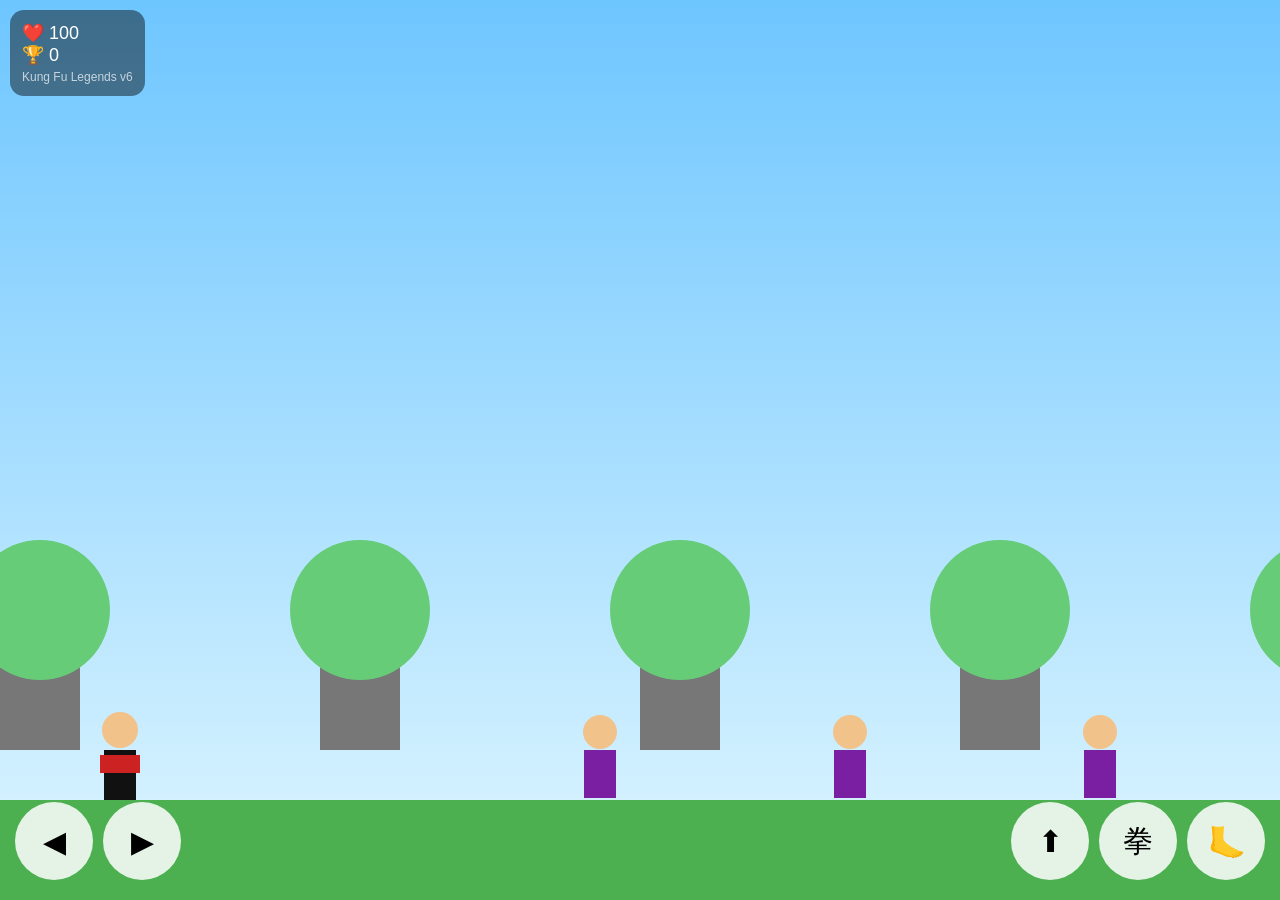
==== index.html @ a5375dc6 "Add files via upload" ====
<!DOCTYPE html>
<html>
<head>
<meta charset="UTF-8">
<meta name="viewport" content="width=device-width, initial-scale=1.0, user-scalable=no">
<title>Kung Fu Legends v6</title>
<link rel="stylesheet" href="style.css">
</head>
<body>

<canvas id="game"></canvas>

<div id="hud">
<div>❤️ <span id="hp">100</span></div>
<div>🏆 <span id="score">0</span></div>
<div class="small">Kung Fu Legends v6</div>
</div>

<div id="leftControls">
<button id="left">◀</button>
<button id="right">▶</button>
</div>

<div id="rightControls">
<button id="jump">⬆</button>
<button id="punch">拳</button>
<button id="kick">🦶</button>
</div>

<script src="game.js"></script>
</body>
</html>
---- style.css ----
html,body{
margin:0;
overflow:hidden;
background:black;
touch-action:none;
font-family:Arial,sans-serif;
}

canvas{
display:block;
width:100vw;
height:100vh;
background:#87ceeb;
}

#hud{
position:fixed;
top:10px;
left:10px;
z-index:10;
color:white;
background:rgba(0,0,0,0.45);
padding:12px;
border-radius:14px;
font-size:18px;
}

.small{
font-size:12px;
opacity:0.7;
margin-top:4px;
}

#leftControls{
position:fixed;
left:15px;
bottom:20px;
display:flex;
gap:10px;
z-index:20;
}

#rightControls{
position:fixed;
right:15px;
bottom:20px;
display:flex;
gap:10px;
z-index:20;
}

button{
width:78px;
height:78px;
border:none;
border-radius:50%;
font-size:30px;
background:rgba(255,255,255,0.85);
}
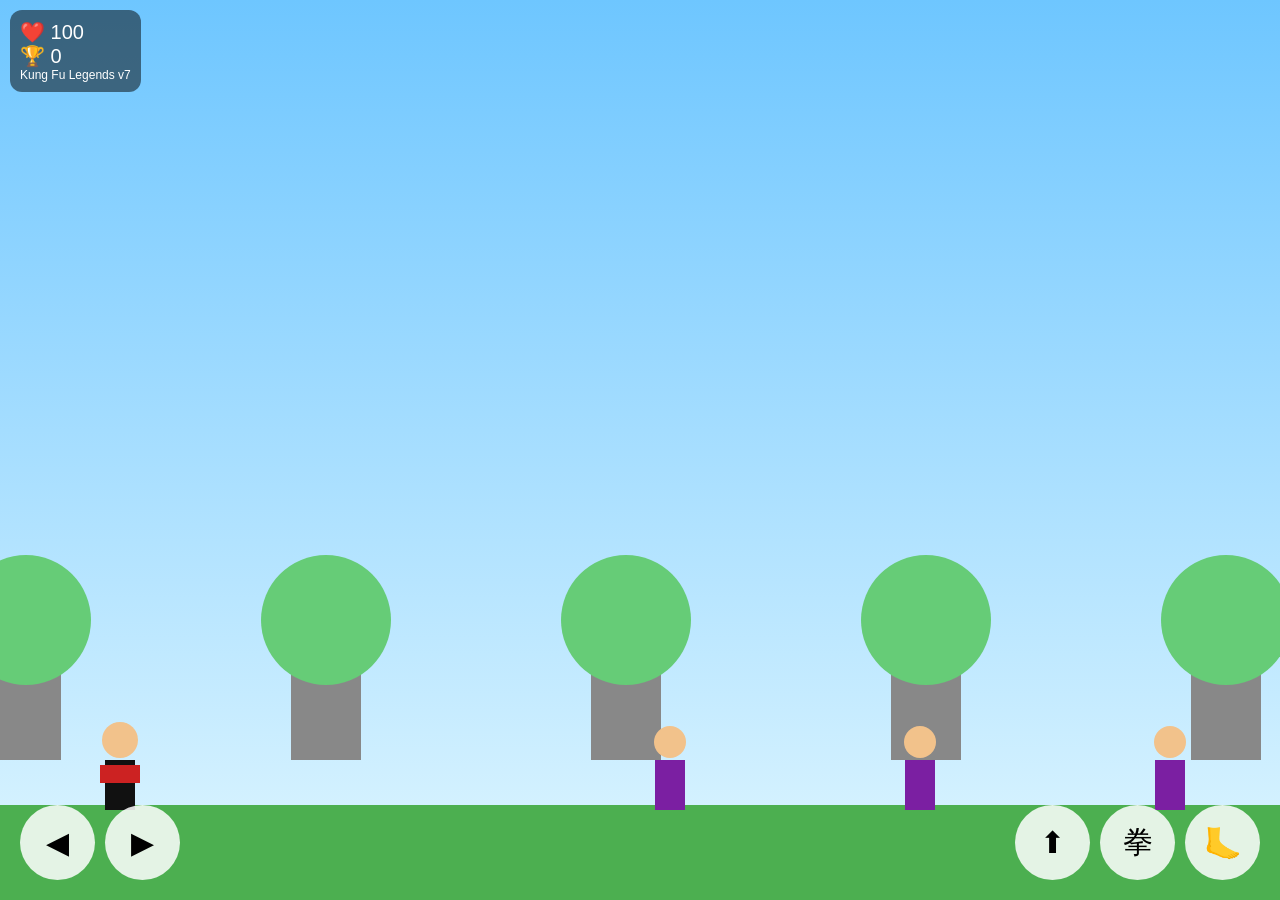
==== commit e578e2b7: "Add files via upload" ====
--- a/index.html
+++ b/index.html
@@ -2,9 +2,58 @@
 <html>
 <head>
 <meta charset="UTF-8">
-<meta name="viewport" content="width=device-width, initial-scale=1.0, user-scalable=no">
-<title>Kung Fu Legends v6</title>
-<link rel="stylesheet" href="style.css">
+<meta name="viewport" content="width=device-width,initial-scale=1,user-scalable=no">
+<title>Kung Fu Legends v7</title>
+<style>
+html,body{
+margin:0;
+overflow:hidden;
+background:black;
+touch-action:none;
+font-family:Arial,sans-serif;
+}
+canvas{
+display:block;
+width:100vw;
+height:100vh;
+background:#87CEEB;
+}
+#hud{
+position:fixed;
+top:10px;
+left:10px;
+z-index:10;
+background:rgba(0,0,0,0.5);
+padding:10px;
+border-radius:12px;
+color:white;
+font-size:20px;
+}
+#controlsLeft{
+position:fixed;
+bottom:20px;
+left:20px;
+display:flex;
+gap:10px;
+z-index:20;
+}
+#controlsRight{
+position:fixed;
+bottom:20px;
+right:20px;
+display:flex;
+gap:10px;
+z-index:20;
+}
+button{
+width:75px;
+height:75px;
+border:none;
+border-radius:50%;
+font-size:30px;
+background:rgba(255,255,255,0.85);
+}
+</style>
 </head>
 <body>
 
@@ -13,20 +62,299 @@
 <div id="hud">
 <div>❤️ <span id="hp">100</span></div>
 <div>🏆 <span id="score">0</span></div>
-<div class="small">Kung Fu Legends v6</div>
+<div style="font-size:12px;">Kung Fu Legends v7</div>
 </div>
 
-<div id="leftControls">
+<div id="controlsLeft">
 <button id="left">◀</button>
 <button id="right">▶</button>
 </div>
 
-<div id="rightControls">
+<div id="controlsRight">
 <button id="jump">⬆</button>
 <button id="punch">拳</button>
 <button id="kick">🦶</button>
 </div>
 
-<script src="game.js"></script>
+<script>
+const canvas=document.getElementById("game");
+const ctx=canvas.getContext("2d");
+
+function resize(){
+canvas.width=window.innerWidth;
+canvas.height=window.innerHeight;
+}
+resize();
+window.addEventListener("resize",resize);
+
+const player={
+x:150,
+y:0,
+vx:0,
+vy:0,
+dir:1,
+jumping:false,
+attack:"",
+hp:100
+};
+
+const gravity=0.8;
+
+function ground(){
+return canvas.height-140;
+}
+
+player.y=ground();
+
+let score=0;
+let cameraX=0;
+
+const enemies=[];
+
+for(let i=0;i<12;i++){
+enemies.push({
+x:700+i*250,
+y:ground(),
+alive:true
+});
+}
+
+const keys={left:false,right:false};
+
+function hit(range,points){
+for(const e of enemies){
+
+if(!e.alive) continue;
+
+const dx=Math.abs(e.x-player.x);
+const dy=Math.abs(e.y-player.y);
+
+if(dx<range && dy<80){
+e.alive=false;
+score+=points;
+}
+}
+}
+
+function update(){
+
+player.vx=0;
+
+if(keys.left){
+player.vx=-6;
+player.dir=-1;
+}
+
+if(keys.right){
+player.vx=6;
+player.dir=1;
+}
+
+if(player.attack==="jumpkick"){
+player.vx+=player.dir*4;
+}
+
+player.x+=player.vx;
+
+player.vy+=gravity;
+player.y+=player.vy;
+
+if(player.y>ground()){
+player.y=ground();
+player.vy=0;
+player.jumping=false;
+}
+
+cameraX=player.x-120;
+
+for(const e of enemies){
+
+if(!e.alive) continue;
+
+if(Math.abs(e.x-player.x)<40){
+player.hp-=0.03;
+}
+}
+
+document.getElementById("hp").textContent=Math.floor(player.hp);
+document.getElementById("score").textContent=score;
+}
+
+function drawBackground(){
+
+const sky=ctx.createLinearGradient(0,0,0,canvas.height);
+sky.addColorStop(0,"#6ec6ff");
+sky.addColorStop(1,"#dff6ff");
+
+ctx.fillStyle=sky;
+ctx.fillRect(0,0,canvas.width,canvas.height);
+
+for(let i=0;i<20;i++){
+
+const x=(i*300)-(cameraX*0.3%300);
+
+ctx.fillStyle="#888";
+ctx.fillRect(x,ground()-120,70,120);
+
+ctx.beginPath();
+ctx.arc(x+35,ground()-140,65,0,Math.PI*2);
+ctx.fillStyle="#66cc77";
+ctx.fill();
+}
+
+ctx.fillStyle="#4CAF50";
+ctx.fillRect(0,ground()+45,canvas.width,120);
+}
+
+function drawPlayer(){
+
+ctx.save();
+
+ctx.translate(player.x-cameraX,player.y);
+ctx.scale(player.dir,1);
+
+ctx.fillStyle="#111";
+ctx.fillRect(-15,0,30,50);
+
+ctx.fillStyle="#cc2222";
+ctx.fillRect(-20,5,40,18);
+
+ctx.beginPath();
+ctx.arc(0,-20,18,0,Math.PI*2);
+ctx.fillStyle="#f2c28b";
+ctx.fill();
+
+ctx.strokeStyle="#FFD700";
+ctx.lineWidth=7;
+
+if(player.attack==="punch"){
+ctx.beginPath();
+ctx.moveTo(15,10);
+ctx.lineTo(55,0);
+ctx.stroke();
+}
+
+if(player.attack==="kick"){
+ctx.beginPath();
+ctx.moveTo(0,35);
+ctx.lineTo(60,20);
+ctx.stroke();
+}
+
+if(player.attack==="jumpkick"){
+ctx.beginPath();
+ctx.moveTo(-5,15);
+ctx.lineTo(75,-10);
+ctx.stroke();
+}
+
+ctx.restore();
+}
+
+function drawEnemies(){
+
+for(const e of enemies){
+
+if(!e.alive) continue;
+
+ctx.save();
+
+ctx.translate(e.x-cameraX,e.y);
+
+ctx.fillStyle="#7B1FA2";
+ctx.fillRect(-15,0,30,50);
+
+ctx.beginPath();
+ctx.arc(0,-18,16,0,Math.PI*2);
+ctx.fillStyle="#f2c28b";
+ctx.fill();
+
+ctx.restore();
+}
+}
+
+function draw(){
+
+ctx.clearRect(0,0,canvas.width,canvas.height);
+
+drawBackground();
+drawEnemies();
+drawPlayer();
+
+if(player.hp<=0){
+
+ctx.fillStyle="rgba(0,0,0,0.7)";
+ctx.fillRect(0,0,canvas.width,canvas.height);
+
+ctx.fillStyle="white";
+ctx.font="48px Arial";
+ctx.fillText("GAME OVER",canvas.width/2-150,canvas.height/2);
+}
+}
+
+function loop(){
+update();
+draw();
+requestAnimationFrame(loop);
+}
+
+loop();
+
+function bindHold(id,key){
+
+const btn=document.getElementById(id);
+
+btn.addEventListener("touchstart",e=>{
+e.preventDefault();
+keys[key]=true;
+});
+
+btn.addEventListener("touchend",e=>{
+e.preventDefault();
+keys[key]=false;
+});
+}
+
+bindHold("left","left");
+bindHold("right","right");
+
+document.getElementById("jump").addEventListener("touchstart",e=>{
+e.preventDefault();
+
+if(!player.jumping){
+player.vy=-16;
+player.jumping=true;
+}
+});
+
+function doAttack(type){
+
+player.attack=type;
+
+if(type==="punch") hit(70,100);
+if(type==="kick") hit(100,150);
+if(type==="jumpkick") hit(130,250);
+
+setTimeout(()=>{
+player.attack="";
+},220);
+}
+
+document.getElementById("punch").addEventListener("touchstart",e=>{
+e.preventDefault();
+doAttack("punch");
+});
+
+document.getElementById("kick").addEventListener("touchstart",e=>{
+e.preventDefault();
+
+if(player.jumping){
+doAttack("jumpkick");
+}else{
+doAttack("kick");
+}
+});
+</script>
+
 </body>
 </html>
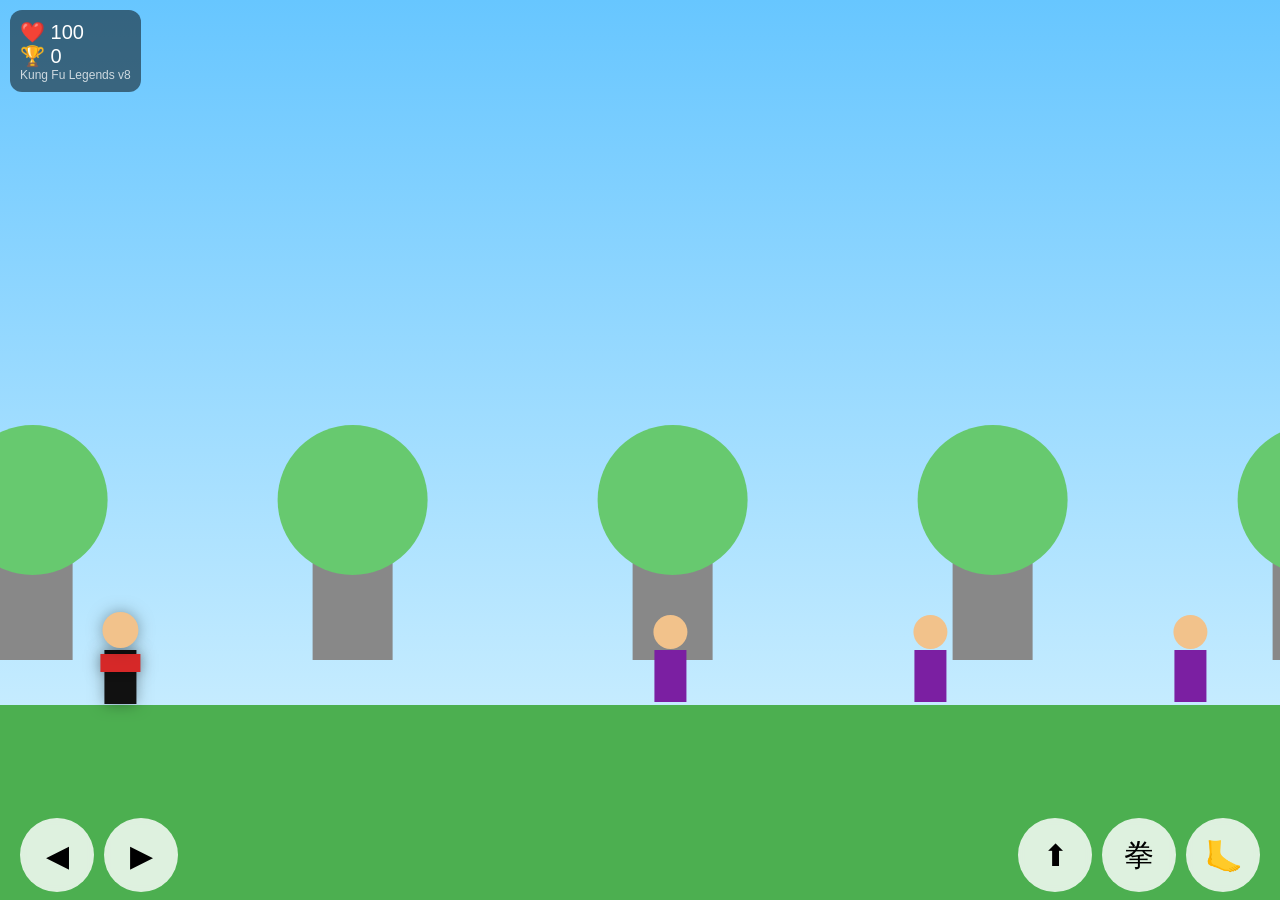
==== commit f6e7c131: "Add files via upload" ====
--- a/index.html
+++ b/index.html
@@ -3,7 +3,7 @@
 <head>
 <meta charset="UTF-8">
 <meta name="viewport" content="width=device-width,initial-scale=1,user-scalable=no">
-<title>Kung Fu Legends v7</title>
+<title>Kung Fu Legends v8</title>
 <style>
 html,body{
 margin:0;
@@ -12,12 +12,14 @@
 touch-action:none;
 font-family:Arial,sans-serif;
 }
+
 canvas{
 display:block;
 width:100vw;
 height:100vh;
 background:#87CEEB;
 }
+
 #hud{
 position:fixed;
 top:10px;
@@ -29,29 +31,38 @@
 color:white;
 font-size:20px;
 }
+
 #controlsLeft{
 position:fixed;
-bottom:20px;
+bottom:8px;
 left:20px;
 display:flex;
 gap:10px;
 z-index:20;
 }
+
 #controlsRight{
 position:fixed;
-bottom:20px;
+bottom:8px;
 right:20px;
 display:flex;
 gap:10px;
 z-index:20;
 }
+
 button{
-width:75px;
-height:75px;
+width:74px;
+height:74px;
 border:none;
 border-radius:50%;
 font-size:30px;
-background:rgba(255,255,255,0.85);
+background:rgba(255,255,255,0.82);
+backdrop-filter:blur(4px);
+}
+
+.small{
+font-size:12px;
+opacity:0.75;
 }
 </style>
 </head>
@@ -62,7 +73,7 @@
 <div id="hud">
 <div>❤️ <span id="hp">100</span></div>
 <div>🏆 <span id="score">0</span></div>
-<div style="font-size:12px;">Kung Fu Legends v7</div>
+<div class="small">Kung Fu Legends v8</div>
 </div>
 
 <div id="controlsLeft">
@@ -87,9 +98,15 @@
 resize();
 window.addEventListener("resize",resize);
 
+function ground(){
+return canvas.height-250;
+}
+
+const gravity=0.8;
+
 const player={
 x:150,
-y:0,
+y:ground(),
 vx:0,
 vy:0,
 dir:1,
@@ -98,22 +115,14 @@
 hp:100
 };
 
-const gravity=0.8;
-
-function ground(){
-return canvas.height-140;
-}
-
-player.y=ground();
-
 let score=0;
 let cameraX=0;
 
 const enemies=[];
 
-for(let i=0;i<12;i++){
+for(let i=0;i<14;i++){
 enemies.push({
-x:700+i*250,
+x:700+i*260,
 y:ground(),
 alive:true
 });
@@ -122,6 +131,7 @@
 const keys={left:false,right:false};
 
 function hit(range,points){
+
 for(const e of enemies){
 
 if(!e.alive) continue;
@@ -129,10 +139,11 @@
 const dx=Math.abs(e.x-player.x);
 const dy=Math.abs(e.y-player.y);
 
-if(dx<range && dy<80){
+if(dx<range && dy<90){
 e.alive=false;
 score+=points;
 }
+
 }
 }
 
@@ -151,7 +162,7 @@
 }
 
 if(player.attack==="jumpkick"){
-player.vx+=player.dir*4;
+player.vx+=player.dir*5;
 }
 
 player.x+=player.vx;
@@ -165,13 +176,13 @@
 player.jumping=false;
 }
 
-cameraX=player.x-120;
+cameraX+=(player.x-cameraX-120)*0.08;
 
 for(const e of enemies){
 
 if(!e.alive) continue;
 
-if(Math.abs(e.x-player.x)<40){
+if(Math.abs(e.x-player.x)<45){
 player.hp-=0.03;
 }
 }
@@ -183,7 +194,7 @@
 function drawBackground(){
 
 const sky=ctx.createLinearGradient(0,0,0,canvas.height);
-sky.addColorStop(0,"#6ec6ff");
+sky.addColorStop(0,"#67c6ff");
 sky.addColorStop(1,"#dff6ff");
 
 ctx.fillStyle=sky;
@@ -191,19 +202,19 @@
 
 for(let i=0;i<20;i++){
 
-const x=(i*300)-(cameraX*0.3%300);
+const x=(i*320)-(cameraX*0.25%320);
 
 ctx.fillStyle="#888";
-ctx.fillRect(x,ground()-120,70,120);
-
-ctx.beginPath();
-ctx.arc(x+35,ground()-140,65,0,Math.PI*2);
-ctx.fillStyle="#66cc77";
+ctx.fillRect(x,ground()-130,80,140);
+
+ctx.beginPath();
+ctx.arc(x+40,ground()-150,75,0,Math.PI*2);
+ctx.fillStyle="#67c96f";
 ctx.fill();
 }
 
 ctx.fillStyle="#4CAF50";
-ctx.fillRect(0,ground()+45,canvas.width,120);
+ctx.fillRect(0,ground()+55,canvas.width,220);
 }
 
 function drawPlayer(){
@@ -213,11 +224,14 @@
 ctx.translate(player.x-cameraX,player.y);
 ctx.scale(player.dir,1);
 
+ctx.shadowBlur=15;
+ctx.shadowColor="rgba(0,0,0,0.35)";
+
 ctx.fillStyle="#111";
-ctx.fillRect(-15,0,30,50);
-
-ctx.fillStyle="#cc2222";
-ctx.fillRect(-20,5,40,18);
+ctx.fillRect(-16,0,32,54);
+
+ctx.fillStyle="#d62828";
+ctx.fillRect(-20,4,40,18);
 
 ctx.beginPath();
 ctx.arc(0,-20,18,0,Math.PI*2);
@@ -230,21 +244,21 @@
 if(player.attack==="punch"){
 ctx.beginPath();
 ctx.moveTo(15,10);
-ctx.lineTo(55,0);
+ctx.lineTo(58,-2);
 ctx.stroke();
 }
 
 if(player.attack==="kick"){
 ctx.beginPath();
-ctx.moveTo(0,35);
-ctx.lineTo(60,20);
+ctx.moveTo(0,38);
+ctx.lineTo(65,18);
 ctx.stroke();
 }
 
 if(player.attack==="jumpkick"){
 ctx.beginPath();
-ctx.moveTo(-5,15);
-ctx.lineTo(75,-10);
+ctx.moveTo(-5,14);
+ctx.lineTo(78,-12);
 ctx.stroke();
 }
 
@@ -261,11 +275,13 @@
 
 ctx.translate(e.x-cameraX,e.y);
 
+ctx.shadowBlur=10;
+
 ctx.fillStyle="#7B1FA2";
-ctx.fillRect(-15,0,30,50);
-
-ctx.beginPath();
-ctx.arc(0,-18,16,0,Math.PI*2);
+ctx.fillRect(-16,0,32,52);
+
+ctx.beginPath();
+ctx.arc(0,-18,17,0,Math.PI*2);
 ctx.fillStyle="#f2c28b";
 ctx.fill();
 
@@ -322,7 +338,7 @@
 e.preventDefault();
 
 if(!player.jumping){
-player.vy=-16;
+player.vy=-17;
 player.jumping=true;
 }
 });
@@ -332,12 +348,12 @@
 player.attack=type;
 
 if(type==="punch") hit(70,100);
-if(type==="kick") hit(100,150);
-if(type==="jumpkick") hit(130,250);
+if(type==="kick") hit(110,160);
+if(type==="jumpkick") hit(140,260);
 
 setTimeout(()=>{
 player.attack="";
-},220);
+},240);
 }
 
 document.getElementById("punch").addEventListener("touchstart",e=>{
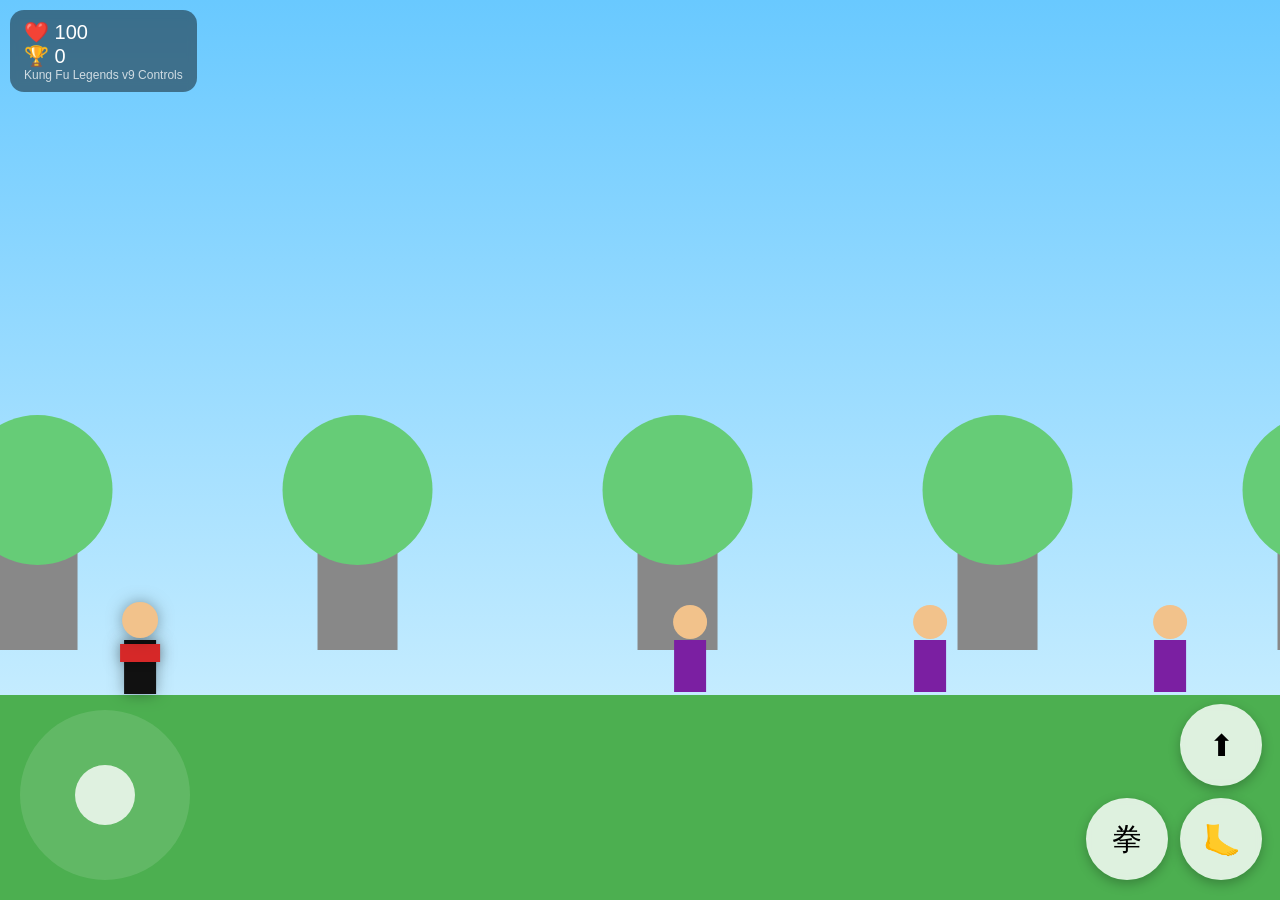
==== commit ffe40cb7: "Add files via upload" ====
--- a/index.html
+++ b/index.html
@@ -3,7 +3,7 @@
 <head>
 <meta charset="UTF-8">
 <meta name="viewport" content="width=device-width,initial-scale=1,user-scalable=no">
-<title>Kung Fu Legends v8</title>
+<title>Kung Fu Legends v9</title>
 <style>
 html,body{
 margin:0;
@@ -25,44 +25,65 @@
 top:10px;
 left:10px;
 z-index:10;
-background:rgba(0,0,0,0.5);
-padding:10px;
-border-radius:12px;
+background:rgba(0,0,0,0.45);
+padding:10px 14px;
+border-radius:14px;
 color:white;
 font-size:20px;
-}
-
-#controlsLeft{
+backdrop-filter:blur(4px);
+}
+
+.small{
+font-size:12px;
+opacity:0.75;
+}
+
+#movePad{
 position:fixed;
-bottom:8px;
 left:20px;
+bottom:20px;
+width:170px;
+height:170px;
+border-radius:50%;
+background:rgba(255,255,255,0.12);
+z-index:20;
+}
+
+#stick{
+position:absolute;
+left:55px;
+top:55px;
+width:60px;
+height:60px;
+border-radius:50%;
+background:rgba(255,255,255,0.8);
+}
+
+#actions{
+position:fixed;
+right:18px;
+bottom:20px;
 display:flex;
-gap:10px;
+flex-direction:column;
+gap:12px;
 z-index:20;
 }
 
-#controlsRight{
-position:fixed;
-bottom:8px;
-right:20px;
+.row{
 display:flex;
-gap:10px;
-z-index:20;
+gap:12px;
+justify-content:flex-end;
 }
 
 button{
-width:74px;
-height:74px;
+width:82px;
+height:82px;
 border:none;
 border-radius:50%;
 font-size:30px;
 background:rgba(255,255,255,0.82);
 backdrop-filter:blur(4px);
-}
-
-.small{
-font-size:12px;
-opacity:0.75;
+box-shadow:0 4px 12px rgba(0,0,0,0.25);
 }
 </style>
 </head>
@@ -73,19 +94,22 @@
 <div id="hud">
 <div>❤️ <span id="hp">100</span></div>
 <div>🏆 <span id="score">0</span></div>
-<div class="small">Kung Fu Legends v8</div>
+<div class="small">Kung Fu Legends v9 Controls</div>
 </div>
 
-<div id="controlsLeft">
-<button id="left">◀</button>
-<button id="right">▶</button>
+<div id="movePad">
+<div id="stick"></div>
 </div>
 
-<div id="controlsRight">
+<div id="actions">
+<div class="row">
 <button id="jump">⬆</button>
+</div>
+<div class="row">
 <button id="punch">拳</button>
 <button id="kick">🦶</button>
 </div>
+</div>
 
 <script>
 const canvas=document.getElementById("game");
@@ -99,7 +123,7 @@
 window.addEventListener("resize",resize);
 
 function ground(){
-return canvas.height-250;
+return canvas.height-260;
 }
 
 const gravity=0.8;
@@ -117,23 +141,20 @@
 
 let score=0;
 let cameraX=0;
+let moveInput=0;
 
 const enemies=[];
 
-for(let i=0;i<14;i++){
+for(let i=0;i<16;i++){
 enemies.push({
-x:700+i*260,
+x:700+i*240,
 y:ground(),
 alive:true
 });
 }
 
-const keys={left:false,right:false};
-
 function hit(range,points){
-
 for(const e of enemies){
-
 if(!e.alive) continue;
 
 const dx=Math.abs(e.x-player.x);
@@ -143,23 +164,15 @@
 e.alive=false;
 score+=points;
 }
-
 }
 }
 
 function update(){
 
-player.vx=0;
-
-if(keys.left){
-player.vx=-6;
-player.dir=-1;
-}
-
-if(keys.right){
-player.vx=6;
-player.dir=1;
-}
+player.vx=moveInput*7;
+
+if(moveInput>0.1) player.dir=1;
+if(moveInput<-0.1) player.dir=-1;
 
 if(player.attack==="jumpkick"){
 player.vx+=player.dir*5;
@@ -176,10 +189,9 @@
 player.jumping=false;
 }
 
-cameraX+=(player.x-cameraX-120)*0.08;
+cameraX+=(player.x-cameraX-140)*0.09;
 
 for(const e of enemies){
-
 if(!e.alive) continue;
 
 if(Math.abs(e.x-player.x)<45){
@@ -194,7 +206,7 @@
 function drawBackground(){
 
 const sky=ctx.createLinearGradient(0,0,0,canvas.height);
-sky.addColorStop(0,"#67c6ff");
+sky.addColorStop(0,"#69c9ff");
 sky.addColorStop(1,"#dff6ff");
 
 ctx.fillStyle=sky;
@@ -209,7 +221,7 @@
 
 ctx.beginPath();
 ctx.arc(x+40,ground()-150,75,0,Math.PI*2);
-ctx.fillStyle="#67c96f";
+ctx.fillStyle="#66cc77";
 ctx.fill();
 }
 
@@ -272,10 +284,7 @@
 if(!e.alive) continue;
 
 ctx.save();
-
 ctx.translate(e.x-cameraX,e.y);
-
-ctx.shadowBlur=10;
 
 ctx.fillStyle="#7B1FA2";
 ctx.fillRect(-16,0,32,52);
@@ -298,7 +307,6 @@
 drawPlayer();
 
 if(player.hp<=0){
-
 ctx.fillStyle="rgba(0,0,0,0.7)";
 ctx.fillRect(0,0,canvas.width,canvas.height);
 
@@ -313,26 +321,64 @@
 draw();
 requestAnimationFrame(loop);
 }
-
 loop();
 
-function bindHold(id,key){
-
-const btn=document.getElementById(id);
-
-btn.addEventListener("touchstart",e=>{
-e.preventDefault();
-keys[key]=true;
-});
-
-btn.addEventListener("touchend",e=>{
-e.preventDefault();
-keys[key]=false;
-});
-}
-
-bindHold("left","left");
-bindHold("right","right");
+// JOYSTICK
+const pad=document.getElementById("movePad");
+const stick=document.getElementById("stick");
+let active=false;
+
+function moveStick(x,y){
+
+const rect=pad.getBoundingClientRect();
+
+const centerX=rect.left+85;
+const centerY=rect.top+85;
+
+let dx=x-centerX;
+let dy=y-centerY;
+
+const distance=Math.sqrt(dx*dx+dy*dy);
+const max=45;
+
+if(distance>max){
+dx=(dx/distance)*max;
+dy=(dy/distance)*max;
+}
+
+stick.style.transform=`translate(${dx}px,${dy}px)`;
+
+moveInput=dx/max;
+}
+
+pad.addEventListener("touchstart",e=>{
+active=true;
+moveStick(e.touches[0].clientX,e.touches[0].clientY);
+});
+
+document.addEventListener("touchmove",e=>{
+if(!active) return;
+moveStick(e.touches[0].clientX,e.touches[0].clientY);
+});
+
+document.addEventListener("touchend",()=>{
+active=false;
+moveInput=0;
+stick.style.transform="translate(0px,0px)";
+});
+
+function doAttack(type){
+
+player.attack=type;
+
+if(type==="punch") hit(70,100);
+if(type==="kick") hit(110,160);
+if(type==="jumpkick") hit(140,260);
+
+setTimeout(()=>{
+player.attack="";
+},240);
+}
 
 document.getElementById("jump").addEventListener("touchstart",e=>{
 e.preventDefault();
@@ -342,19 +388,6 @@
 player.jumping=true;
 }
 });
-
-function doAttack(type){
-
-player.attack=type;
-
-if(type==="punch") hit(70,100);
-if(type==="kick") hit(110,160);
-if(type==="jumpkick") hit(140,260);
-
-setTimeout(()=>{
-player.attack="";
-},240);
-}
 
 document.getElementById("punch").addEventListener("touchstart",e=>{
 e.preventDefault();
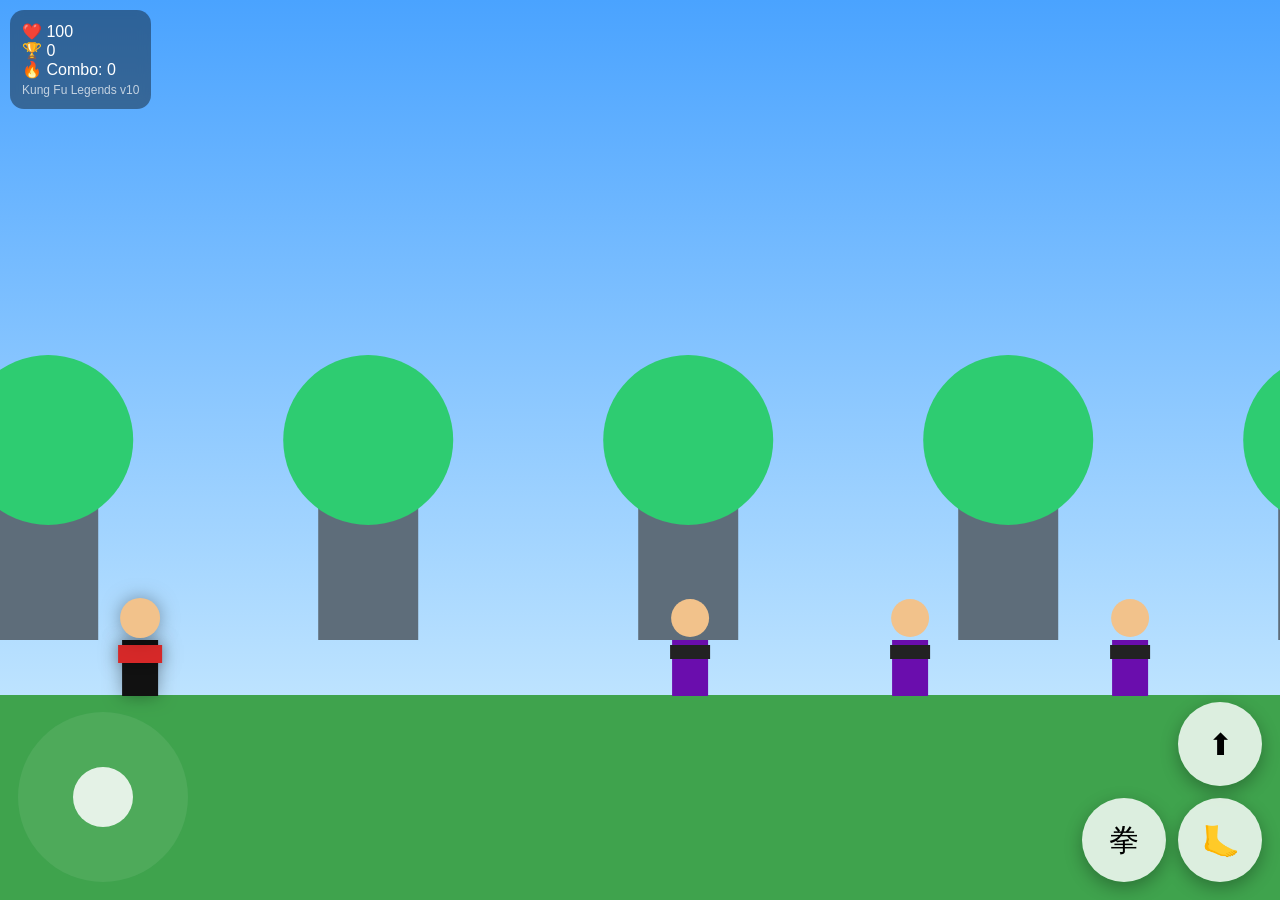
==== commit 270fd058: "Add files via upload" ====
--- a/index.html
+++ b/index.html
@@ -3,49 +3,41 @@
 <head>
 <meta charset="UTF-8">
 <meta name="viewport" content="width=device-width,initial-scale=1,user-scalable=no">
-<title>Kung Fu Legends v9</title>
+<title>Kung Fu Legends v10</title>
 <style>
 html,body{
 margin:0;
 overflow:hidden;
-background:black;
+background:#000;
 touch-action:none;
 font-family:Arial,sans-serif;
 }
-
 canvas{
 display:block;
 width:100vw;
 height:100vh;
-background:#87CEEB;
 }
 
 #hud{
 position:fixed;
 top:10px;
 left:10px;
-z-index:10;
-background:rgba(0,0,0,0.45);
-padding:10px 14px;
+z-index:20;
+padding:12px;
 border-radius:14px;
+background:rgba(0,0,0,0.4);
 color:white;
-font-size:20px;
-backdrop-filter:blur(4px);
-}
-
-.small{
-font-size:12px;
-opacity:0.75;
+backdrop-filter:blur(6px);
 }
 
 #movePad{
 position:fixed;
-left:20px;
-bottom:20px;
+left:18px;
+bottom:18px;
 width:170px;
 height:170px;
 border-radius:50%;
-background:rgba(255,255,255,0.12);
+background:rgba(255,255,255,0.08);
 z-index:20;
 }
 
@@ -56,13 +48,13 @@
 width:60px;
 height:60px;
 border-radius:50%;
-background:rgba(255,255,255,0.8);
+background:rgba(255,255,255,0.85);
 }
 
 #actions{
 position:fixed;
 right:18px;
-bottom:20px;
+bottom:18px;
 display:flex;
 flex-direction:column;
 gap:12px;
@@ -76,14 +68,19 @@
 }
 
 button{
-width:82px;
-height:82px;
+width:84px;
+height:84px;
 border:none;
 border-radius:50%;
 font-size:30px;
 background:rgba(255,255,255,0.82);
-backdrop-filter:blur(4px);
-box-shadow:0 4px 12px rgba(0,0,0,0.25);
+box-shadow:0 6px 18px rgba(0,0,0,0.3);
+}
+
+.small{
+font-size:12px;
+opacity:0.7;
+margin-top:4px;
 }
 </style>
 </head>
@@ -94,12 +91,11 @@
 <div id="hud">
 <div>❤️ <span id="hp">100</span></div>
 <div>🏆 <span id="score">0</span></div>
-<div class="small">Kung Fu Legends v9 Controls</div>
+<div>🔥 Combo: <span id="combo">0</span></div>
+<div class="small">Kung Fu Legends v10</div>
 </div>
 
-<div id="movePad">
-<div id="stick"></div>
-</div>
+<div id="movePad"><div id="stick"></div></div>
 
 <div id="actions">
 <div class="row">
@@ -116,11 +112,11 @@
 const ctx=canvas.getContext("2d");
 
 function resize(){
-canvas.width=window.innerWidth;
-canvas.height=window.innerHeight;
+canvas.width=innerWidth;
+canvas.height=innerHeight;
 }
 resize();
-window.addEventListener("resize",resize);
+addEventListener("resize",resize);
 
 function ground(){
 return canvas.height-260;
@@ -136,33 +132,66 @@
 dir:1,
 jumping:false,
 attack:"",
-hp:100
+hp:100,
+flash:0
 };
 
+let moveInput=0;
 let score=0;
+let combo=0;
 let cameraX=0;
-let moveInput=0;
+let shake=0;
+
+const particles=[];
 
 const enemies=[];
 
-for(let i=0;i<16;i++){
+for(let i=0;i<24;i++){
 enemies.push({
-x:700+i*240,
+x:700+i*220,
 y:ground(),
-alive:true
-});
-}
-
-function hit(range,points){
+alive:true,
+hp:2,
+attackTimer:0
+});
+}
+
+function spawnParticles(x,y,color){
+for(let i=0;i<10;i++){
+particles.push({
+x,y,
+vx:(Math.random()-0.5)*6,
+vy:(Math.random()-0.5)*6,
+life:25,
+color
+});
+}
+}
+
+function hit(range,damage){
+
 for(const e of enemies){
+
 if(!e.alive) continue;
 
 const dx=Math.abs(e.x-player.x);
 const dy=Math.abs(e.y-player.y);
 
 if(dx<range && dy<90){
+
+e.hp-=damage;
+
+spawnParticles(e.x-cameraX,e.y-40,"#FFD700");
+
+shake=8;
+
+combo++;
+
+if(e.hp<=0){
 e.alive=false;
-score+=points;
+score+=100*combo;
+}
+
 }
 }
 }
@@ -175,7 +204,7 @@
 if(moveInput<-0.1) player.dir=-1;
 
 if(player.attack==="jumpkick"){
-player.vx+=player.dir*5;
+player.vx+=player.dir*6;
 }
 
 player.x+=player.vx;
@@ -189,24 +218,43 @@
 player.jumping=false;
 }
 
-cameraX+=(player.x-cameraX-140)*0.09;
+cameraX+=(player.x-cameraX-140)*0.08;
 
 for(const e of enemies){
+
 if(!e.alive) continue;
 
-if(Math.abs(e.x-player.x)<45){
-player.hp-=0.03;
-}
-}
+const dist=e.x-player.x;
+
+if(Math.abs(dist)<42){
+player.hp-=0.05;
+player.flash=2;
+}
+}
+
+for(const p of particles){
+p.x+=p.vx;
+p.y+=p.vy;
+p.life--;
+}
+
+while(particles.length && particles[0].life<=0){
+particles.shift();
+}
+
+if(shake>0) shake--;
+
+if(player.flash>0) player.flash--;
 
 document.getElementById("hp").textContent=Math.floor(player.hp);
 document.getElementById("score").textContent=score;
+document.getElementById("combo").textContent=combo;
 }
 
 function drawBackground(){
 
 const sky=ctx.createLinearGradient(0,0,0,canvas.height);
-sky.addColorStop(0,"#69c9ff");
+sky.addColorStop(0,"#4aa3ff");
 sky.addColorStop(1,"#dff6ff");
 
 ctx.fillStyle=sky;
@@ -214,18 +262,18 @@
 
 for(let i=0;i<20;i++){
 
-const x=(i*320)-(cameraX*0.25%320);
-
-ctx.fillStyle="#888";
-ctx.fillRect(x,ground()-130,80,140);
-
-ctx.beginPath();
-ctx.arc(x+40,ground()-150,75,0,Math.PI*2);
-ctx.fillStyle="#66cc77";
+const x=(i*320)-(cameraX*0.18%320);
+
+ctx.fillStyle="#5e6d7a";
+ctx.fillRect(x,ground()-180,100,180);
+
+ctx.fillStyle="#2ecc71";
+ctx.beginPath();
+ctx.arc(x+50,ground()-200,85,0,Math.PI*2);
 ctx.fill();
 }
 
-ctx.fillStyle="#4CAF50";
+ctx.fillStyle="#3fa34d";
 ctx.fillRect(0,ground()+55,canvas.width,220);
 }
 
@@ -233,44 +281,44 @@
 
 ctx.save();
 
-ctx.translate(player.x-cameraX,player.y);
+ctx.translate(player.x-cameraX+(Math.random()-0.5)*shake,player.y);
 ctx.scale(player.dir,1);
 
-ctx.shadowBlur=15;
+ctx.shadowBlur=18;
 ctx.shadowColor="rgba(0,0,0,0.35)";
 
-ctx.fillStyle="#111";
-ctx.fillRect(-16,0,32,54);
+ctx.fillStyle=player.flash>0?"#ffffff":"#111";
+ctx.fillRect(-18,0,36,56);
 
 ctx.fillStyle="#d62828";
-ctx.fillRect(-20,4,40,18);
-
-ctx.beginPath();
-ctx.arc(0,-20,18,0,Math.PI*2);
+ctx.fillRect(-22,5,44,18);
+
+ctx.beginPath();
+ctx.arc(0,-22,20,0,Math.PI*2);
 ctx.fillStyle="#f2c28b";
 ctx.fill();
 
 ctx.strokeStyle="#FFD700";
-ctx.lineWidth=7;
+ctx.lineWidth=8;
 
 if(player.attack==="punch"){
 ctx.beginPath();
 ctx.moveTo(15,10);
-ctx.lineTo(58,-2);
+ctx.lineTo(62,-4);
 ctx.stroke();
 }
 
 if(player.attack==="kick"){
 ctx.beginPath();
 ctx.moveTo(0,38);
-ctx.lineTo(65,18);
+ctx.lineTo(70,18);
 ctx.stroke();
 }
 
 if(player.attack==="jumpkick"){
 ctx.beginPath();
 ctx.moveTo(-5,14);
-ctx.lineTo(78,-12);
+ctx.lineTo(84,-15);
 ctx.stroke();
 }
 
@@ -284,17 +332,36 @@
 if(!e.alive) continue;
 
 ctx.save();
+
 ctx.translate(e.x-cameraX,e.y);
 
-ctx.fillStyle="#7B1FA2";
-ctx.fillRect(-16,0,32,52);
-
-ctx.beginPath();
-ctx.arc(0,-18,17,0,Math.PI*2);
+ctx.shadowBlur=12;
+
+ctx.fillStyle="#6a0dad";
+ctx.fillRect(-18,0,36,56);
+
+ctx.fillStyle="#222";
+ctx.fillRect(-20,5,40,14);
+
+ctx.beginPath();
+ctx.arc(0,-22,19,0,Math.PI*2);
 ctx.fillStyle="#f2c28b";
 ctx.fill();
 
 ctx.restore();
+}
+}
+
+function drawParticles(){
+
+for(const p of particles){
+
+ctx.globalAlpha=p.life/25;
+
+ctx.fillStyle=p.color;
+ctx.fillRect(p.x,p.y,6,6);
+
+ctx.globalAlpha=1;
 }
 }
 
@@ -305,14 +372,16 @@
 drawBackground();
 drawEnemies();
 drawPlayer();
+drawParticles();
 
 if(player.hp<=0){
+
 ctx.fillStyle="rgba(0,0,0,0.7)";
 ctx.fillRect(0,0,canvas.width,canvas.height);
 
 ctx.fillStyle="white";
-ctx.font="48px Arial";
-ctx.fillText("GAME OVER",canvas.width/2-150,canvas.height/2);
+ctx.font="52px Arial";
+ctx.fillText("GAME OVER",canvas.width/2-180,canvas.height/2);
 }
 }
 
@@ -326,24 +395,25 @@
 // JOYSTICK
 const pad=document.getElementById("movePad");
 const stick=document.getElementById("stick");
+
 let active=false;
 
 function moveStick(x,y){
 
 const rect=pad.getBoundingClientRect();
 
-const centerX=rect.left+85;
-const centerY=rect.top+85;
-
-let dx=x-centerX;
-let dy=y-centerY;
-
-const distance=Math.sqrt(dx*dx+dy*dy);
+const cx=rect.left+85;
+const cy=rect.top+85;
+
+let dx=x-cx;
+let dy=y-cy;
+
+const dist=Math.sqrt(dx*dx+dy*dy);
 const max=45;
 
-if(distance>max){
-dx=(dx/distance)*max;
-dy=(dy/distance)*max;
+if(dist>max){
+dx=(dx/dist)*max;
+dy=(dy/dist)*max;
 }
 
 stick.style.transform=`translate(${dx}px,${dy}px)`;
@@ -371,20 +441,20 @@
 
 player.attack=type;
 
-if(type==="punch") hit(70,100);
-if(type==="kick") hit(110,160);
-if(type==="jumpkick") hit(140,260);
+if(type==="punch") hit(80,1);
+if(type==="kick") hit(120,2);
+if(type==="jumpkick") hit(150,3);
 
 setTimeout(()=>{
 player.attack="";
-},240);
+},220);
 }
 
 document.getElementById("jump").addEventListener("touchstart",e=>{
 e.preventDefault();
 
 if(!player.jumping){
-player.vy=-17;
+player.vy=-18;
 player.jumping=true;
 }
 });
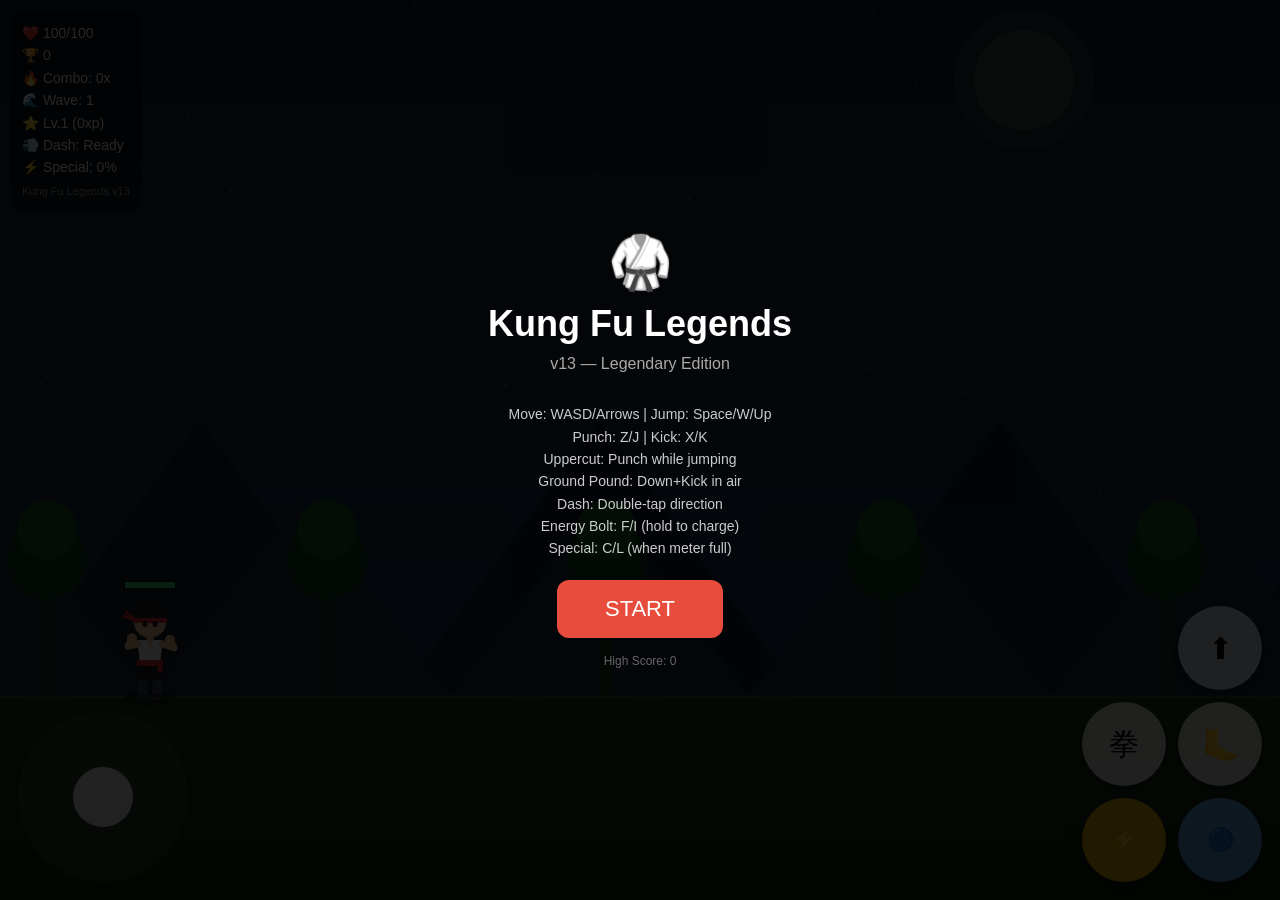
==== commit 21fd7e8e: "Add files via upload" ====
--- a/index.html
+++ b/index.html
@@ -3,7 +3,7 @@
 <head>
 <meta charset="UTF-8">
 <meta name="viewport" content="width=device-width,initial-scale=1,user-scalable=no">
-<title>Kung Fu Legends v10</title>
+<title>Kung Fu Legends v13</title>
 <style>
 html,body{
 margin:0;
@@ -12,468 +12,1487 @@
 touch-action:none;
 font-family:Arial,sans-serif;
 }
-canvas{
-display:block;
-width:100vw;
-height:100vh;
-}
-
+canvas{display:block;width:100vw;height:100vh;}
 #hud{
-position:fixed;
-top:10px;
-left:10px;
-z-index:20;
-padding:12px;
-border-radius:14px;
-background:rgba(0,0,0,0.4);
-color:white;
-backdrop-filter:blur(6px);
-}
-
+position:fixed;top:10px;left:10px;z-index:20;
+padding:12px;border-radius:14px;
+background:rgba(0,0,0,0.5);color:white;
+backdrop-filter:blur(6px);font-size:14px;
+line-height:1.6;
+}
 #movePad{
-position:fixed;
-left:18px;
-bottom:18px;
-width:170px;
-height:170px;
-border-radius:50%;
-background:rgba(255,255,255,0.08);
-z-index:20;
-}
-
+position:fixed;left:18px;bottom:18px;
+width:170px;height:170px;border-radius:50%;
+background:rgba(255,255,255,0.08);z-index:20;
+}
 #stick{
-position:absolute;
-left:55px;
-top:55px;
-width:60px;
-height:60px;
-border-radius:50%;
+position:absolute;left:55px;top:55px;
+width:60px;height:60px;border-radius:50%;
 background:rgba(255,255,255,0.85);
 }
-
 #actions{
-position:fixed;
-right:18px;
-bottom:18px;
-display:flex;
-flex-direction:column;
-gap:12px;
-z-index:20;
-}
-
-.row{
-display:flex;
-gap:12px;
-justify-content:flex-end;
-}
-
-button{
-width:84px;
-height:84px;
-border:none;
-border-radius:50%;
-font-size:30px;
-background:rgba(255,255,255,0.82);
-box-shadow:0 6px 18px rgba(0,0,0,0.3);
-}
-
-.small{
-font-size:12px;
-opacity:0.7;
-margin-top:4px;
-}
+position:fixed;right:18px;bottom:18px;
+display:flex;flex-direction:column;gap:12px;z-index:20;
+}
+.row{display:flex;gap:12px;justify-content:flex-end;}
 </style>
 </head>
 <body>
-
 <canvas id="game"></canvas>
-
 <div id="hud">
-<div>❤️ <span id="hp">100</span></div>
+<div>❤️ <span id="hp">100</span>/<span id="maxhp">100</span></div>
 <div>🏆 <span id="score">0</span></div>
-<div>🔥 Combo: <span id="combo">0</span></div>
-<div class="small">Kung Fu Legends v10</div>
+<div>🔥 Combo: <span id="combo">0</span>x</div>
+<div>🌊 Wave: <span id="wave">1</span></div>
+<div>⭐ Lv.<span id="level">1</span> (<span id="xp">0</span>xp)</div>
+<div>💨 Dash: <span id="dashStatus">Ready</span></div>
+<div>⚡ Special: <span id="specialBar">0</span>%</div>
+<div style="font-size:11px;opacity:0.6;margin-top:4px">Kung Fu Legends v13</div>
 </div>
-
 <div id="movePad"><div id="stick"></div></div>
-
 <div id="actions">
 <div class="row">
-<button id="jump">⬆</button>
+<button style="width:84px;height:84px;border:none;border-radius:50%;font-size:30px;background:rgba(255,255,255,0.82);box-shadow:0 6px 18px rgba(0,0,0,0.3)" id="jump">⬆</button>
 </div>
 <div class="row">
-<button id="punch">拳</button>
-<button id="kick">🦶</button>
+<button style="width:84px;height:84px;border:none;border-radius:50%;font-size:30px;background:rgba(255,255,255,0.82);box-shadow:0 6px 18px rgba(0,0,0,0.3)" id="punch">拳</button>
+<button style="width:84px;height:84px;border:none;border-radius:50%;font-size:30px;background:rgba(255,255,255,0.82);box-shadow:0 6px 18px rgba(0,0,0,0.3)" id="kick">🦶</button>
 </div>
+<div class="row">
+<button style="width:84px;height:84px;border:none;border-radius:50%;font-size:22px;background:rgba(255,200,0,0.85);box-shadow:0 6px 18px rgba(0,0,0,0.3)" id="special">⚡</button>
+<button style="width:84px;height:84px;border:none;border-radius:50%;font-size:22px;background:rgba(100,180,255,0.85);box-shadow:0 6px 18px rgba(0,0,0,0.3)" id="bolt">🔵</button>
+</div>
+</div>
+
+<div id="overlay" style="position:fixed;top:0;left:0;width:100%;height:100%;z-index:30;display:flex;flex-direction:column;align-items:center;justify-content:center;background:rgba(0,0,0,0.85)">
+<div style="font-size:52px;margin-bottom:10px">🥋</div>
+<div style="color:white;font-size:36px;font-weight:bold">Kung Fu Legends</div>
+<div style="color:#aaa;font-size:16px;margin:10px 0 30px">v13 — Legendary Edition</div>
+<div style="color:#ccc;font-size:14px;text-align:center;max-width:380px;line-height:1.6;margin-bottom:20px">
+Move: WASD/Arrows | Jump: Space/W/Up<br>
+Punch: Z/J | Kick: X/K<br>
+Uppercut: Punch while jumping<br>
+Ground Pound: Down+Kick in air<br>
+Dash: Double-tap direction<br>
+Energy Bolt: F/I (hold to charge)<br>
+Special: C/L (when meter full)
+</div>
+<button id="startBtn" style="padding:16px 48px;font-size:22px;border:none;border-radius:12px;background:#e74c3c;color:white;cursor:pointer">START</button>
+<div style="color:#666;font-size:12px;margin-top:16px">High Score: <span id="hiScore">0</span></div>
 </div>
 
 <script>
 const canvas=document.getElementById("game");
 const ctx=canvas.getContext("2d");
-
-function resize(){
-canvas.width=innerWidth;
-canvas.height=innerHeight;
-}
+function resize(){canvas.width=innerWidth;canvas.height=innerHeight;}
 resize();
 addEventListener("resize",resize);
-
-function ground(){
-return canvas.height-260;
-}
-
+function ground(){return canvas.height-260;}
+
+// === SOUND ENGINE (Web Audio) ===
+const AudioCtx=window.AudioContext||window.webkitAudioContext;
+let audioCtx;
+function initAudio(){if(!audioCtx) audioCtx=new AudioCtx();}
+
+function playSound(freq,type,duration,vol){
+if(!audioCtx) return;
+const osc=audioCtx.createOscillator();
+const gain=audioCtx.createGain();
+osc.type=type;
+osc.frequency.setValueAtTime(freq,audioCtx.currentTime);
+gain.gain.setValueAtTime(vol||0.15,audioCtx.currentTime);
+gain.gain.exponentialRampToValueAtTime(0.001,audioCtx.currentTime+duration);
+osc.connect(gain);gain.connect(audioCtx.destination);
+osc.start();osc.stop(audioCtx.currentTime+duration);
+}
+function sfxPunch(){playSound(200,"square",0.08,0.12);playSound(80,"sawtooth",0.05,0.1);}
+function sfxKick(){playSound(120,"square",0.12,0.15);playSound(60,"sawtooth",0.08,0.12);}
+function sfxHit(){playSound(400,"sine",0.06,0.1);playSound(800,"sine",0.03,0.08);}
+function sfxDash(){playSound(600,"sine",0.15,0.08);playSound(900,"sine",0.1,0.06);}
+function sfxSpecial(){playSound(300,"sawtooth",0.4,0.15);playSound(600,"sine",0.3,0.12);playSound(1200,"sine",0.2,0.08);}
+function sfxPickup(){playSound(500,"sine",0.1,0.1);playSound(700,"sine",0.1,0.08);}
+function sfxWave(){playSound(400,"triangle",0.3,0.1);playSound(600,"triangle",0.2,0.08);}
+function sfxDeath(){playSound(150,"sawtooth",0.5,0.15);playSound(80,"square",0.4,0.1);}
+function sfxBolt(){playSound(800,"sine",0.2,0.1);playSound(1200,"sine",0.15,0.08);playSound(400,"sawtooth",0.1,0.06);}
+function sfxDecap(){playSound(100,"square",0.15,0.12);playSound(250,"sawtooth",0.1,0.1);}
+function sfxLevelUp(){playSound(400,"sine",0.15,0.12);playSound(600,"sine",0.15,0.1);playSound(800,"sine",0.15,0.08);playSound(1000,"sine",0.15,0.06);}
+function sfxGroundPound(){playSound(60,"square",0.3,0.18);playSound(40,"sawtooth",0.2,0.12);}
+function sfxChargedBolt(){playSound(600,"sawtooth",0.3,0.12);playSound(1000,"sine",0.25,0.1);playSound(1400,"sine",0.2,0.08);}
+
+function gainXP(amount){
+playerXP+=amount;
+while(playerXP>=xpToNext){
+playerXP-=xpToNext;
+playerLevel++;
+xpToNext=Math.floor(xpToNext*1.4);
+player.maxHp+=10;
+player.hp=Math.min(player.hp+20,player.maxHp);
+bonusDmg=Math.floor(playerLevel/3);
+sfxLevelUp();
+screenFlash=12;screenFlashColor="rgba(100,255,200,0.25)";
+addFloatingText(player.x,player.y-100,"LEVEL UP! Lv."+playerLevel,"#2ecc71",true);
+showWaveText("⭐ LEVEL "+playerLevel+" ⭐");
+}
+}
+
+function checkKillStreak(){
+killStreak++;
+killStreakTimer=60;
+const names=["","","Double Kill!","Triple Kill!","QUAD KILL!","PENTA KILL!","MASSACRE!","UNSTOPPABLE!"];
+if(killStreak>=2){
+const name=names[Math.min(killStreak,7)];
+addFloatingText(player.x,player.y-110,name,"#ff6bff",true);
+if(killStreak>=4){
+screenFlash=8;screenFlashColor="rgba(255,100,255,0.2)";
+slowMo=Math.min(slowMo+15,30);
+}
+}
+}
+
+// === GAME STATE ===
 const gravity=0.8;
+let gameOver=false;
+let gameStarted=false;
+let wave=1;
+let waveTimer=0;
+let highScore=parseInt(localStorage.getItem("kfHighScore"))||0;
+document.getElementById("hiScore").textContent=highScore;
 
 const player={
-x:150,
-y:ground(),
-vx:0,
-vy:0,
-dir:1,
-jumping:false,
-attack:"",
-hp:100,
-flash:0
+x:150,y:0,vx:0,vy:0,dir:1,
+jumping:false,attack:"",attackTime:0,
+hp:100,maxHp:100,flash:0,
+invincible:0,special:0
 };
-
-let moveInput=0;
-let score=0;
-let combo=0;
-let cameraX=0;
-let shake=0;
+player.y=ground();
+
+let moveInput=0,score=0,combo=0,comboTimer=0,cameraX=0,shake=0;
+let dashTimer=0,dashCooldown=0,dashDir=0;
+let lastTapTime=0,lastTapDir=0;
+let lastKeyTapTime={left:0,right:0},lastKeyTapDir="";
+let screenFlash=0,screenFlashColor="";
+let slowMo=0;
 
 const particles=[];
-
 const enemies=[];
-
-for(let i=0;i<24;i++){
+const floatingTexts=[];
+const pickups=[];
+const playerBolts=[];
+const severedHeads=[];
+const corpses=[];
+const raindrops=[];
+let boltCooldown=0;
+let boltCharging=false;
+let boltChargeTime=0;
+let playerLevel=1;
+let playerXP=0;
+let xpToNext=50;
+let bonusDmg=0;
+let killStreak=0;
+let killStreakTimer=0;
+let gameTime=0;
+const keys={};
+
+// === ENEMY TYPES ===
+const ENEMY_TYPES={
+grunt:{hp:2,speed:1.5,color:"#6a0dad",size:1,score:100,attackRange:50,attackCooldown:90,dmg:5},
+ninja:{hp:1,speed:3.5,color:"#3d3d6b",size:0.9,score:200,attackRange:45,attackCooldown:50,dmg:3},
+brute:{hp:6,speed:0.8,color:"#8b0000",size:1.3,score:250,attackRange:60,attackCooldown:120,dmg:10},
+archer:{hp:2,speed:1.0,color:"#8b6914",size:1,score:180,attackRange:300,attackCooldown:150,dmg:4},
+boss:{hp:30,speed:0.6,color:"#ff1744",size:1.8,score:1000,attackRange:80,attackCooldown:60,dmg:15}
+};
+
+const projectiles=[];
+
+function spawnWave(waveNum){
+enemies.length=0;
+projectiles.length=0;
+const isBossWave=(waveNum%5===0);
+
+if(isBossWave){
+// Boss wave
+const def=ENEMY_TYPES.boss;
 enemies.push({
-x:700+i*220,
-y:ground(),
-alive:true,
-hp:2,
-attackTimer:0
-});
-}
-
-function spawnParticles(x,y,color){
-for(let i=0;i<10;i++){
-particles.push({
-x,y,
-vx:(Math.random()-0.5)*6,
-vy:(Math.random()-0.5)*6,
-life:25,
-color
-});
+x:player.x+600,y:ground(),vx:0,vy:0,
+alive:true,hp:def.hp+waveNum*2,maxHp:def.hp+waveNum*2,
+type:"boss",speed:def.speed,color:def.color,size:def.size,
+scoreVal:def.score*waveNum,attackRange:def.attackRange,
+attackCooldown:def.attackCooldown,attackTimer:0,
+flash:0,state:"chase",dmg:def.dmg
+});
+// Add some grunts as support
+for(let i=0;i<waveNum;i++){
+const def2=ENEMY_TYPES.grunt;
+const side=Math.random()>0.5?1:-1;
+enemies.push({
+x:player.x+side*(300+Math.random()*300),y:ground(),vx:0,vy:0,
+alive:true,hp:def2.hp,maxHp:def2.hp,type:"grunt",
+speed:def2.speed,color:def2.color,size:def2.size,
+scoreVal:def2.score,attackRange:def2.attackRange,
+attackCooldown:def2.attackCooldown,attackTimer:0,
+flash:0,state:"chase",dmg:def2.dmg
+});
+}
+showWaveText("⚠️ BOSS WAVE "+waveNum+" ⚠️");
+}else{
+const count=5+waveNum*2;
+const types=["grunt"];
+if(waveNum>=2) types.push("ninja");
+if(waveNum>=3) types.push("brute");
+if(waveNum>=4) types.push("archer");
+for(let i=0;i<count;i++){
+const type=types[Math.floor(Math.random()*types.length)];
+const def=ENEMY_TYPES[type];
+const side=Math.random()>0.5?1:-1;
+enemies.push({
+x:player.x+side*(350+Math.random()*350),y:ground(),vx:0,vy:0,
+alive:true,hp:def.hp+Math.floor(waveNum/3),maxHp:def.hp+Math.floor(waveNum/3),
+type:type,speed:def.speed+(waveNum*0.05),color:def.color,size:def.size,
+scoreVal:def.score,attackRange:def.attackRange,
+attackCooldown:Math.max(30,def.attackCooldown-waveNum*2),attackTimer:0,
+flash:0,state:"chase",dmg:def.dmg
+});
+}
+showWaveText("Wave "+waveNum);
+}
+sfxWave();
+}
+
+function showWaveText(text){
+const el=document.getElementById("waveInfo");
+if(!el){
+const d=document.createElement("div");
+d.id="waveInfo";
+d.style.cssText="position:fixed;top:50%;left:50%;transform:translate(-50%,-50%);font-size:48px;color:white;text-shadow:0 4px 20px rgba(0,0,0,0.6);z-index:25;pointer-events:none;opacity:0;transition:opacity 0.4s;";
+document.body.appendChild(d);
+}
+const el2=document.getElementById("waveInfo");
+el2.textContent=text;
+el2.style.opacity="1";
+setTimeout(()=>{el2.style.opacity="0";},2000);
+}
+
+function spawnParticles(x,y,color,count){
+for(let i=0;i<(count||10);i++){
+particles.push({x,y,vx:(Math.random()-0.5)*8,vy:(Math.random()-0.5)*8-2,life:30,color,size:2+Math.random()*3});
+}
+}
+
+function addFloatingText(x,y,text,color,big){
+floatingTexts.push({x,y,text,color,life:50,big:big||false});
+}
+
+function spawnPickup(x,y){
+if(Math.random()<0.25){
+const type=Math.random()<0.7?"health":"power";
+pickups.push({x,y:y-20,type,life:300,vy:-3});
 }
 }
 
 function hit(range,damage){
-
+let hitAny=false;
 for(const e of enemies){
-
 if(!e.alive) continue;
-
 const dx=Math.abs(e.x-player.x);
 const dy=Math.abs(e.y-player.y);
-
 if(dx<range && dy<90){
-
 e.hp-=damage;
-
-spawnParticles(e.x-cameraX,e.y-40,"#FFD700");
-
-shake=8;
-
+e.flash=6;
+e.vx=(e.x>player.x?10:-10);
+e.vy=-5;
+spawnParticles(e.x-cameraX,e.y-40,"#FFD700",8);
+shake=7;
 combo++;
-
+comboTimer=150;
+hitAny=true;
+player.special=Math.min(100,player.special+5);
+sfxHit();
+addFloatingText(e.x,e.y-60,damage+"",combo>5?"#ff6b6b":combo>3?"#ffa500":"#FFD700");
 if(e.hp<=0){
+killEnemy(e);
+}
+}
+}
+if(!hitAny) combo=0;
+}
+
+function doSpecial(){
+if(player.special<100||gameOver) return;
+player.special=0;
+player.invincible=40;
+shake=12;
+screenFlash=15;
+screenFlashColor="rgba(255,200,0,0.3)";
+sfxSpecial();
+addFloatingText(player.x,player.y-90,"SPECIAL!","#FFD700",true);
+// Damage all nearby enemies
+for(const e of enemies){
+if(!e.alive) continue;
+const dx=Math.abs(e.x-player.x);
+if(dx<350){
+const dmg=5;
+e.hp-=dmg;
+e.flash=10;
+e.vx=(e.x>player.x?15:-15);
+e.vy=-8;
+spawnParticles(e.x-cameraX,e.y-30,"#FFD700",12);
+combo++;
+comboTimer=150;
+if(e.hp<=0){
+killEnemy(e);
+}
+}
+}
+// Big particle burst
+for(let i=0;i<30;i++){
+const a=Math.random()*Math.PI*2;
+const r=50+Math.random()*100;
+particles.push({
+x:player.x-cameraX+Math.cos(a)*r,
+y:player.y-20+Math.sin(a)*r,
+vx:Math.cos(a)*4,vy:Math.sin(a)*4,
+life:40,color:"#FFD700",size:4
+});
+}
+}
+
+function killEnemy(e){
 e.alive=false;
-score+=100*combo;
-}
-
-}
-}
-}
-
-function update(){
-
-player.vx=moveInput*7;
-
-if(moveInput>0.1) player.dir=1;
-if(moveInput<-0.1) player.dir=-1;
-
-if(player.attack==="jumpkick"){
-player.vx+=player.dir*6;
-}
-
-player.x+=player.vx;
-
-player.vy+=gravity;
-player.y+=player.vy;
-
-if(player.y>ground()){
-player.y=ground();
-player.vy=0;
-player.jumping=false;
-}
-
-cameraX+=(player.x-cameraX-140)*0.08;
-
+const pts=e.scoreVal*Math.min(combo,10);
+score+=pts;
+spawnParticles(e.x-cameraX,e.y-30,e.color,18);
+addFloatingText(e.x,e.y-80,"+"+pts,"#2ecc71",true);
+spawnPickup(e.x,e.y);
+screenFlash=4;
+screenFlashColor="rgba(255,215,0,0.1)";
+// XP gain
+gainXP(e.type==="boss"?50:e.type==="brute"?15:10);
+// Kill streak
+checkKillStreak();
+// Slow-mo on boss kill
+if(e.type==="boss"){slowMo=Math.min(slowMo+30,40);screenFlash=20;screenFlashColor="rgba(255,50,50,0.2)";}
+// Spawn corpse
+corpses.push({x:e.x,y:e.y,color:e.color,size:e.size,type:e.type,life:180,alpha:1});
+// Decapitation effect
+decapitate(e);
+}
+
+function decapitate(e){
+sfxDecap();
+const s=e.size;
+// Spawn flying head
+severedHeads.push({
+x:e.x,
+y:e.y-22*s,
+vx:(Math.random()-0.5)*8+( e.x>player.x?4:-4),
+vy:-8-Math.random()*6,
+rot:0,
+rotSpeed:(Math.random()-0.5)*0.4,
+size:s,
+color:e.color,
+type:e.type,
+life:120
+});
+// Blood particles from neck
+for(let i=0;i<12;i++){
+particles.push({
+x:e.x-cameraX,
+y:e.y-10*s,
+vx:(Math.random()-0.5)*6,
+vy:-Math.random()*8-2,
+life:25+Math.random()*15,
+color:"#8b0000",
+size:2+Math.random()*3
+});
+}
+// Body collapse particles
+spawnParticles(e.x-cameraX,e.y+20,e.color,8);
+}
+
+function shootBolt(charged){
+if(gameOver||!gameStarted) return;
+if(!charged&&boltCooldown>0) return;
+boltCooldown=charged?40:25;
+if(charged){sfxChargedBolt();}else{sfxBolt();}
+const dmg=charged?6+bonusDmg:2+bonusDmg;
+const speed=charged?18:14;
+const sz=charged?2:1;
+playerBolts.push({
+x:player.x+player.dir*30,
+y:player.y-15,
+vx:player.dir*speed,
+vy:0,
+life:charged?80:60,
+size:sz,
+dmg:dmg,
+piercing:charged
+});
+// Muzzle flash particles
+const pCount=charged?10:5;
+for(let i=0;i<pCount;i++){
+particles.push({
+x:player.x-cameraX+player.dir*30,
+y:player.y-15,
+vx:player.dir*(3+Math.random()*5),
+vy:(Math.random()-0.5)*4,
+life:charged?15:10,
+color:charged?"#ff64ff":"#64c8ff",
+size:charged?3+Math.random()*3:2+Math.random()*2
+});
+}
+if(charged){shake=5;screenFlash=3;screenFlashColor="rgba(200,100,255,0.15)";}
+}
+
+function doGroundPound(){
+if(!player.jumping||gameOver) return;
+player.vy=25;
+player.attack="groundpound";
+player.attackTime=20;
+sfxGroundPound();
+}
+
+function landGroundPound(){
+shake=10;
+screenFlash=5;screenFlashColor="rgba(150,100,50,0.2)";
+// AoE damage
 for(const e of enemies){
-
 if(!e.alive) continue;
-
+const dx=Math.abs(e.x-player.x);
+if(dx<180){
+const dmg=4+bonusDmg;
+e.hp-=dmg;
+e.flash=8;
+e.vx=(e.x>player.x?12:-12);
+e.vy=-10;
+spawnParticles(e.x-cameraX,e.y-30,"#aa8844",10);
+combo++;comboTimer=150;
+addFloatingText(e.x,e.y-60,dmg+"","#aa8844");
+if(e.hp<=0){killEnemy(e);}
+}
+}
+// Ground crack particles
+for(let i=0;i<20;i++){
+particles.push({
+x:player.x-cameraX+(Math.random()-0.5)*150,
+y:ground()+55,
+vx:(Math.random()-0.5)*8,
+vy:-Math.random()*6-2,
+life:25,color:"#8b7355",size:3+Math.random()*3
+});
+}
+}
+
+function updateEnemies(){
+for(const e of enemies){
+if(!e.alive) continue;
 const dist=e.x-player.x;
-
-if(Math.abs(dist)<42){
-player.hp-=0.05;
-player.flash=2;
-}
-}
-
-for(const p of particles){
+const absDist=Math.abs(dist);
+const dir=dist>0?-1:1;
+
+if(absDist>1000){
+e.x=player.x+(dist>0?1:-1)*(400+Math.random()*200);
+}
+
+// Archer behavior - keep distance and shoot
+if(e.type==="archer"){
+if(absDist<150){
+e.state="retreat";
+e.vx=-dir*e.speed*1.5;
+}else if(absDist>e.attackRange){
+e.state="chase";
+e.vx=dir*e.speed;
+}else{
+e.state="attack";
+e.vx=0;
+e.attackTimer--;
+if(e.attackTimer<=0){
+// Shoot projectile
+projectiles.push({
+x:e.x,y:e.y-20,
+vx:dir*8,vy:0,
+dmg:e.dmg,life:80,color:"#ff8c00"
+});
+e.attackTimer=e.attackCooldown;
+}
+}
+}else{
+// Melee behavior
+if(absDist>e.attackRange+20){
+e.state="chase";
+e.vx=dir*e.speed;
+}else{
+e.state="attack";
+e.vx=0;
+e.attackTimer--;
+if(e.attackTimer<=0){
+if(!player.invincible){
+player.hp-=e.dmg;
+player.flash=8;
+player.invincible=25;
+shake=5;
+spawnParticles(player.x-cameraX,player.y-30,"#e74c3c",6);
+addFloatingText(player.x,player.y-70,"-"+e.dmg,"#e74c3c");
+}
+e.attackTimer=e.attackCooldown;
+}
+}
+}
+
+e.vx*=0.9;
+e.x+=e.vx;
+e.vy+=gravity;
+e.y+=e.vy;
+if(e.y>ground()){e.y=ground();e.vy=0;}
+if(e.flash>0) e.flash--;
+}
+
+// Update projectiles
+for(let i=projectiles.length-1;i>=0;i--){
+const p=projectiles[i];
 p.x+=p.vx;
 p.y+=p.vy;
 p.life--;
-}
-
-while(particles.length && particles[0].life<=0){
-particles.shift();
-}
-
+if(p.life<=0){projectiles.splice(i,1);continue;}
+// Hit player
+if(!player.invincible && Math.abs(p.x-player.x)<30 && Math.abs(p.y-player.y+20)<40){
+player.hp-=p.dmg;
+player.flash=8;
+player.invincible=20;
+shake=4;
+spawnParticles(player.x-cameraX,player.y-30,"#e74c3c",5);
+addFloatingText(player.x,player.y-70,"-"+p.dmg,"#e74c3c");
+projectiles.splice(i,1);
+}
+}
+}
+
+function update(){
+if(gameOver||!gameStarted) return;
+
+let kbMove=0;
+if(keys["ArrowLeft"]||keys["KeyA"]) kbMove=-1;
+if(keys["ArrowRight"]||keys["KeyD"]) kbMove=1;
+const finalMove=kbMove||moveInput;
+
+// Dash
+if(dashCooldown>0) dashCooldown--;
+if(dashTimer>0){
+dashTimer--;
+player.vx=dashDir*22;
+player.invincible=2;
+if(dashTimer%2===0) spawnParticles(player.x-cameraX,player.y+20,"#64c8ff",3);
+}else{
+player.vx=finalMove*7;
+if(finalMove>0.1) player.dir=1;
+if(finalMove<-0.1) player.dir=-1;
+if(player.attack==="jumpkick") player.vx+=player.dir*6;
+}
+
+player.x+=player.vx;
+player.vy+=gravity;
+player.y+=player.vy;
+if(player.y>ground()){player.y=ground();player.vy=0;
+if(player.attack==="groundpound"){landGroundPound();player.attack="";player.attackTime=0;}
+player.jumping=false;}
+
+if(player.invincible>0) player.invincible--;
+if(player.flash>0) player.flash--;
+if(player.attackTime>0){player.attackTime--;if(player.attackTime<=0) player.attack="";}
+if(comboTimer>0){comboTimer--;if(comboTimer<=0) combo=0;}
+if(screenFlash>0) screenFlash--;
+
+cameraX+=(player.x-cameraX-canvas.width*0.35)*0.06;
+updateEnemies();
+
+// Pickups
+for(let i=pickups.length-1;i>=0;i--){
+const pk=pickups[i];
+pk.vy+=0.3;
+pk.y+=pk.vy;
+if(pk.y>ground()+40) pk.y=ground()+40,pk.vy=0;
+pk.life--;
+if(pk.life<=0){pickups.splice(i,1);continue;}
+if(Math.abs(pk.x-player.x)<40 && Math.abs(pk.y-player.y)<50){
+if(pk.type==="health"){
+player.hp=Math.min(player.maxHp,player.hp+20);
+addFloatingText(player.x,player.y-70,"+20 HP","#2ecc71");
+}else{
+player.special=Math.min(100,player.special+25);
+addFloatingText(player.x,player.y-70,"+25⚡","#FFD700");
+}
+sfxPickup();
+spawnParticles(pk.x-cameraX,pk.y,"#2ecc71",6);
+pickups.splice(i,1);
+}
+}
+
+// Energy bolts
+if(boltCooldown>0) boltCooldown--;
+if(boltCharging){boltChargeTime++;}
+for(let i=playerBolts.length-1;i>=0;i--){
+const b=playerBolts[i];
+b.x+=b.vx;
+b.life--;
+if(b.life<=0){playerBolts.splice(i,1);continue;}
+// Check hit enemies
+let hitEnemy=false;
+for(const e of enemies){
+if(!e.alive) continue;
+if(Math.abs(b.x-e.x)<35&&Math.abs(b.y-e.y+20)<45){
+e.hp-=b.dmg;
+e.flash=6;
+e.vx=(b.vx>0?6:-6);
+e.vy=-3;
+const color=b.size>1?"#ff64ff":"#64c8ff";
+spawnParticles(e.x-cameraX,e.y-30,color,8);
+shake=3;
+combo++;comboTimer=150;
+player.special=Math.min(100,player.special+3);
+sfxHit();
+addFloatingText(e.x,e.y-60,b.dmg+"",color);
+if(e.hp<=0){killEnemy(e);}
+if(!b.piercing){hitEnemy=true;break;}
+}
+}
+if(hitEnemy){playerBolts.splice(i,1);}
+}
+
+// Severed heads
+for(let i=severedHeads.length-1;i>=0;i--){
+const h=severedHeads[i];
+h.x+=h.vx;
+h.y+=h.vy;
+h.vy+=0.5;
+h.rot+=h.rotSpeed;
+h.vx*=0.98;
+h.life--;
+// Bounce off ground
+if(h.y>ground()+40){
+h.y=ground()+40;
+h.vy*=-0.4;
+h.vx*=0.7;
+h.rotSpeed*=0.8;
+// Blood splat on ground
+if(Math.abs(h.vy)>1){
+for(let j=0;j<3;j++){
+particles.push({x:h.x-cameraX,y:ground()+55,vx:(Math.random()-0.5)*3,vy:-Math.random()*2,life:40,color:"#8b0000",size:2+Math.random()*2});
+}
+}
+}
+if(h.life<=0) severedHeads.splice(i,1);
+}
+
+// Corpses
+for(let i=corpses.length-1;i>=0;i--){
+corpses[i].life--;
+corpses[i].alpha=Math.min(1,corpses[i].life/60);
+if(corpses[i].life<=0) corpses.splice(i,1);
+}
+
+// Kill streak timer
+if(killStreakTimer>0){killStreakTimer--;if(killStreakTimer<=0) killStreak=0;}
+
+// Rain (on later waves)
+if(wave>=6){
+if(Math.random()<0.3){
+raindrops.push({x:Math.random()*canvas.width,y:-10,speed:12+Math.random()*6});
+}
+for(let i=raindrops.length-1;i>=0;i--){
+raindrops[i].y+=raindrops[i].speed;
+if(raindrops[i].y>canvas.height){raindrops.splice(i,1);}
+}
+if(raindrops.length>200) raindrops.splice(0,50);
+}
+
+// Particles
+for(const p of particles){p.x+=p.vx;p.y+=p.vy;p.vy+=0.15;p.life--;}
+while(particles.length&&particles[0].life<=0) particles.shift();
+for(const ft of floatingTexts){ft.y-=1.5;ft.life--;}
+while(floatingTexts.length&&floatingTexts[0].life<=0) floatingTexts.shift();
 if(shake>0) shake--;
 
-if(player.flash>0) player.flash--;
-
+// Wave clear
+const aliveCount=enemies.filter(e=>e.alive).length;
+if(aliveCount===0&&enemies.length>0){
+waveTimer++;
+if(waveTimer>90){wave++;spawnWave(wave);waveTimer=0;}
+}else{waveTimer=0;}
+
+// Game over
+if(player.hp<=0){
+player.hp=0;gameOver=true;
+sfxDeath();
+if(score>highScore){highScore=score;localStorage.setItem("kfHighScore",highScore);}
+}
+
+// HUD
 document.getElementById("hp").textContent=Math.floor(player.hp);
+document.getElementById("maxhp").textContent=player.maxHp;
 document.getElementById("score").textContent=score;
 document.getElementById("combo").textContent=combo;
-}
-
+document.getElementById("wave").textContent=wave;
+document.getElementById("level").textContent=playerLevel;
+document.getElementById("xp").textContent=playerXP+"/"+xpToNext;
+document.getElementById("dashStatus").textContent=dashCooldown>0?"...":"Ready";
+document.getElementById("specialBar").textContent=Math.floor(player.special);
+}
+
+// === DRAWING ===
 function drawBackground(){
-
 const sky=ctx.createLinearGradient(0,0,0,canvas.height);
-sky.addColorStop(0,"#4aa3ff");
-sky.addColorStop(1,"#dff6ff");
-
+sky.addColorStop(0,"#0d1b2a");
+sky.addColorStop(0.4,"#1b2838");
+sky.addColorStop(1,"#0f3460");
 ctx.fillStyle=sky;
 ctx.fillRect(0,0,canvas.width,canvas.height);
 
-for(let i=0;i<20;i++){
-
-const x=(i*320)-(cameraX*0.18%320);
-
-ctx.fillStyle="#5e6d7a";
-ctx.fillRect(x,ground()-180,100,180);
-
-ctx.fillStyle="#2ecc71";
+// Stars
+ctx.fillStyle="rgba(255,255,255,0.4)";
+for(let i=0;i<40;i++){
+const sx=(i*137+50)%canvas.width;
+const sy=(i*97+20)%(ground()-50);
+ctx.fillRect(sx,sy,1.5,1.5);
+}
+
+// Moon
+ctx.fillStyle="rgba(255,255,200,0.15)";
+ctx.beginPath();ctx.arc(canvas.width*0.8-cameraX*0.01,80,50,0,Math.PI*2);ctx.fill();
+ctx.fillStyle="rgba(255,255,200,0.08)";
+ctx.beginPath();ctx.arc(canvas.width*0.8-cameraX*0.01,80,70,0,Math.PI*2);ctx.fill();
+
+// Mountains
+ctx.fillStyle="#0f1a2a";
+for(let i=-2;i<12;i++){
+const x=(i*400)-(cameraX*0.03%400);
+ctx.beginPath();ctx.moveTo(x,ground()+55);ctx.lineTo(x+200,ground()-220);ctx.lineTo(x+400,ground()+55);ctx.fill();
+}
+ctx.fillStyle="#152238";
+for(let i=-2;i<12;i++){
+const x=(i*300+150)-(cameraX*0.06%300);
+ctx.beginPath();ctx.moveTo(x,ground()+55);ctx.lineTo(x+150,ground()-140);ctx.lineTo(x+300,ground()+55);ctx.fill();
+}
+
+// Trees
+for(let i=-2;i<22;i++){
+const x=(i*280)-(cameraX*0.18%280);
+ctx.fillStyle="#1a3020";
+ctx.fillRect(x+40,ground()-50,14,105);
+ctx.fillStyle="#0d3b1a";
+ctx.beginPath();ctx.arc(x+47,ground()-80,40,0,Math.PI*2);ctx.fill();
+ctx.fillStyle="#145a24";
+ctx.beginPath();ctx.arc(x+47,ground()-110,30,0,Math.PI*2);ctx.fill();
+}
+
+// Ground
+const grd=ctx.createLinearGradient(0,ground()+55,0,canvas.height);
+grd.addColorStop(0,"#1a3a15");
+grd.addColorStop(1,"#0d1f0a");
+ctx.fillStyle=grd;
+ctx.fillRect(0,ground()+55,canvas.width,220);
+ctx.strokeStyle="rgba(74,122,66,0.5)";
+ctx.lineWidth=2;
+ctx.beginPath();ctx.moveTo(0,ground()+57);ctx.lineTo(canvas.width,ground()+57);ctx.stroke();
+
+// Ground detail
+ctx.fillStyle="rgba(30,60,20,0.3)";
+for(let i=0;i<30;i++){
+const gx=(i*120+30)-(cameraX*0.18%120);
+ctx.fillRect(gx,ground()+60+Math.sin(i)*5,40,3);
+}
+}
+
+function drawHealthBar(x,y,hp,maxHp,width,height){
+const h=height||6;
+ctx.fillStyle="rgba(0,0,0,0.6)";
+ctx.fillRect(x-width/2-1,y-1,width+2,h+2);
+const ratio=Math.max(0,hp/maxHp);
+const color=ratio>0.5?"#2ecc71":ratio>0.25?"#f39c12":"#e74c3c";
+ctx.fillStyle=color;
+ctx.fillRect(x-width/2,y,width*ratio,h);
+}
+
+function drawLimb(x1,y1,x2,y2,x3,y3,thickness,color){
+ctx.strokeStyle=color;ctx.lineWidth=thickness;
+ctx.lineCap="round";ctx.lineJoin="round";
+ctx.beginPath();ctx.moveTo(x1,y1);ctx.lineTo(x2,y2);ctx.lineTo(x3,y3);ctx.stroke();
+}
+
+function drawPlayer(){
+ctx.save();
+const sx=(Math.random()-0.5)*shake;
+const sy=(Math.random()-0.5)*shake;
+ctx.translate(player.x-cameraX+sx,player.y+sy);
+ctx.scale(player.dir,1);
+
+const skinColor=player.flash>0?"#ffffff":"#f2c28b";
+const bodyColor=player.flash>0?"#ffffff":"#1a1a1a";
+const pantsColor=player.flash>0?"#ffffff":"#2c3e50";
+const beltColor="#d62828";
+
+// Shadow
+ctx.fillStyle="rgba(0,0,0,0.4)";
+ctx.beginPath();ctx.ellipse(0,58,26,8,0,0,Math.PI*2);ctx.fill();
+
+// Invincibility glow
+if(player.invincible>10){
+ctx.globalAlpha=0.2+Math.sin(Date.now()*0.02)*0.1;
+ctx.fillStyle="#64c8ff";
+ctx.beginPath();ctx.ellipse(0,20,35,50,0,0,Math.PI*2);ctx.fill();
+ctx.globalAlpha=1;
+}
+
+// Dash afterimage
+if(dashTimer>0){
+ctx.globalAlpha=0.3;ctx.fillStyle="#64c8ff";
+ctx.fillRect(-20,-30,40,90);ctx.globalAlpha=1;
+}
+
+const atkProg=player.attackTime>0?(14-player.attackTime)/14:0;
+const legThick=9;
+
+// --- LEGS ---
+if(player.attack==="kick"){
+const kProg=Math.sin(atkProg*Math.PI);
+drawLimb(-6,38,-10,48,-8,56,legThick,pantsColor);
+const kneeX=10+kProg*20,kneeY=32+kProg*5;
+const footX=kneeX+kProg*45,footY=kneeY-kProg*8;
+drawLimb(6,38,kneeX,kneeY,footX,footY,legThick,pantsColor);
+ctx.fillStyle=skinColor;
+ctx.beginPath();ctx.ellipse(footX,footY,10,5,kProg*-0.3,0,Math.PI*2);ctx.fill();
+if(atkProg>0.4&&atkProg<0.8){
+ctx.strokeStyle="rgba(255,100,50,0.7)";ctx.lineWidth=3;
+for(let i=0;i<5;i++){const a=-0.6+i*0.3;
+ctx.beginPath();ctx.moveTo(footX+10,footY);ctx.lineTo(footX+22+i*6,footY+Math.sin(a)*14);ctx.stroke();}
+}
+}else if(player.attack==="jumpkick"){
+const kProg=Math.sin(atkProg*Math.PI);
+drawLimb(-6,30,-18,40,-14,48,legThick,pantsColor);
+const footX=20+kProg*60,footY=20-kProg*10;
+drawLimb(6,30,20+kProg*20,28,footX,footY,legThick,pantsColor);
+ctx.fillStyle=skinColor;
+ctx.beginPath();ctx.ellipse(footX,footY,11,5,-0.2,0,Math.PI*2);ctx.fill();
+ctx.globalAlpha=0.3;ctx.strokeStyle="#FFD700";ctx.lineWidth=4;
+for(let i=1;i<=3;i++){ctx.beginPath();ctx.moveTo(footX-i*15,footY+i*4);ctx.lineTo(footX-i*15-12,footY+i*4+2);ctx.stroke();}
+ctx.globalAlpha=1;
+}else if(player.attack==="groundpound"){
+// Legs tucked under
+drawLimb(-6,38,-12,44,-8,38,legThick,pantsColor);
+drawLimb(6,38,12,44,8,38,legThick,pantsColor);
+// Downward trail
+ctx.globalAlpha=0.4;ctx.strokeStyle="#aa8844";ctx.lineWidth=6;
+ctx.beginPath();ctx.moveTo(0,56);ctx.lineTo(0,56+20);ctx.stroke();
+ctx.globalAlpha=1;
+}else{
+const walkCycle=Math.sin(Date.now()*0.008)*(Math.abs(player.vx)>1?8:0);
+drawLimb(-6,38,-8,48+walkCycle,-6,56+walkCycle,legThick,pantsColor);
+drawLimb(6,38,8,48-walkCycle,6,56-walkCycle,legThick,pantsColor);
+ctx.fillStyle="#222";ctx.fillRect(-10,54+walkCycle,8,4);ctx.fillRect(2,54-walkCycle,8,4);
+}
+
+// --- TORSO ---
+ctx.fillStyle=bodyColor;
+ctx.beginPath();ctx.moveTo(-14,0);ctx.lineTo(14,0);ctx.lineTo(12,40);ctx.lineTo(-12,40);ctx.closePath();ctx.fill();
+ctx.fillStyle=player.flash>0?"#ffffff":"#f5f5f5";
+ctx.beginPath();ctx.moveTo(-13,0);ctx.lineTo(13,0);ctx.lineTo(10,22);ctx.lineTo(-10,22);ctx.closePath();ctx.fill();
+ctx.fillStyle=skinColor;ctx.beginPath();ctx.moveTo(-4,-2);ctx.lineTo(4,-2);ctx.lineTo(0,12);ctx.closePath();ctx.fill();
+ctx.fillStyle=beltColor;ctx.fillRect(-13,20,26,6);ctx.fillRect(8,20,4,12);
+
+// --- ARMS ---
+const armThick=7;
+if(player.attack==="punch"){
+const pProg=Math.sin(atkProg*Math.PI);
+drawLimb(-12,6,-20,12,-16,4,armThick,skinColor);
+const elbowX=14+pProg*15,elbowY=4-pProg*4;
+const fistX=elbowX+pProg*40,fistY=elbowY-pProg*2;
+drawLimb(12,6,elbowX,elbowY,fistX,fistY,armThick,skinColor);
+ctx.fillStyle=skinColor;ctx.beginPath();ctx.arc(fistX,fistY,7,0,Math.PI*2);ctx.fill();
+ctx.strokeStyle="#333";ctx.lineWidth=1.5;ctx.stroke();
+if(atkProg>0.4&&atkProg<0.9){
+ctx.strokeStyle="rgba(255,200,0,0.8)";ctx.lineWidth=2;
+for(let i=0;i<6;i++){const a=-1+i*0.4;const len=10+Math.random()*12;
+ctx.beginPath();ctx.moveTo(fistX+7,fistY);ctx.lineTo(fistX+7+Math.cos(a)*len,fistY+Math.sin(a)*len);ctx.stroke();}
+}
+}else if(player.attack==="jumpkick"){
+drawLimb(-12,4,-28,-4,-36,6,armThick,skinColor);
+drawLimb(12,4,-4,-6,-14,4,armThick,skinColor);
+}else if(player.attack==="uppercut"){
+// Uppercut arm - swinging upward
+const pProg=Math.sin(atkProg*Math.PI);
+drawLimb(-12,6,-18,12,-14,6,armThick,skinColor);
+const fistX=10+pProg*10,fistY=-10-pProg*35;
+drawLimb(12,6,14,-5,fistX,fistY,armThick,skinColor);
+ctx.fillStyle=skinColor;ctx.beginPath();ctx.arc(fistX,fistY,7,0,Math.PI*2);ctx.fill();
+if(atkProg>0.3&&atkProg<0.8){
+ctx.strokeStyle="rgba(255,200,0,0.8)";ctx.lineWidth=3;
+for(let i=0;i<4;i++){
+ctx.beginPath();ctx.moveTo(fistX,fistY-7);ctx.lineTo(fistX+(Math.random()-0.5)*10,fistY-15-i*8);ctx.stroke();
+}
+}
+}else if(player.attack==="groundpound"){
+// Arms down, body tucked
+drawLimb(-12,6,-8,20,-12,30,armThick,skinColor);
+drawLimb(12,6,8,20,12,30,armThick,skinColor);
+}else if(player.attack==="kick"){
+drawLimb(-12,4,-22,0,-18,-10,armThick,skinColor);
+drawLimb(12,4,22,0,18,-10,armThick,skinColor);
+ctx.fillStyle=skinColor;ctx.beginPath();ctx.arc(-18,-10,5,0,Math.PI*2);ctx.fill();
+ctx.beginPath();ctx.arc(18,-10,5,0,Math.PI*2);ctx.fill();
+}else{
+const bob=Math.sin(Date.now()*0.004)*2;
+drawLimb(-12,4,-22,8+bob,-18,0+bob,armThick,skinColor);
+drawLimb(12,4,24,6-bob,20,-2-bob,armThick,skinColor);
+ctx.fillStyle=skinColor;ctx.beginPath();ctx.arc(-18,0+bob,5,0,Math.PI*2);ctx.fill();
+ctx.beginPath();ctx.arc(20,-2-bob,5,0,Math.PI*2);ctx.fill();
+}
+
+// --- HEAD ---
+ctx.beginPath();ctx.arc(0,-18,16,0,Math.PI*2);ctx.fillStyle=skinColor;ctx.fill();
+ctx.fillStyle=player.flash>0?"#ffffff":"#1a1a1a";
+ctx.beginPath();ctx.arc(0,-22,16,Math.PI,Math.PI*2);ctx.fill();
+ctx.fillStyle=beltColor;ctx.fillRect(-17,-22,34,5);
+ctx.strokeStyle=beltColor;ctx.lineWidth=3;
+ctx.beginPath();ctx.moveTo(-17,-20);ctx.lineTo(-26,-24);ctx.stroke();
+ctx.beginPath();ctx.moveTo(-17,-22);ctx.lineTo(-24,-28);ctx.stroke();
+ctx.fillStyle="#111";
+ctx.beginPath();ctx.ellipse(5,-16,2.5,3,0,0,Math.PI*2);ctx.fill();
+ctx.beginPath();ctx.ellipse(-5,-16,2.5,3,0,0,Math.PI*2);ctx.fill();
+if(player.attack){ctx.strokeStyle="#111";ctx.lineWidth=2;ctx.beginPath();ctx.moveTo(-4,-8);ctx.lineTo(4,-8);ctx.stroke();}
+
+ctx.restore();
+drawHealthBar(player.x-cameraX,player.y-58,player.hp,player.maxHp,50);
+
+// Special meter bar under health
+if(player.special>0){
+const bx=player.x-cameraX;
+ctx.fillStyle="rgba(0,0,0,0.5)";ctx.fillRect(bx-25,player.y-50,50,4);
+ctx.fillStyle=player.special>=100?"#FFD700":"#4488ff";
+ctx.fillRect(bx-25,player.y-50,50*(player.special/100),4);
+}
+}
+
+function drawEnemies(){
+for(const e of enemies){
+if(!e.alive) continue;
+ctx.save();
+ctx.translate(e.x-cameraX,e.y);
+const s=e.size;
+const facingPlayer=e.x>player.x?-1:1;
+ctx.scale(facingPlayer,1);
+
+ctx.fillStyle="rgba(0,0,0,0.3)";
+ctx.beginPath();ctx.ellipse(0,56*s,20*s,7,0,0,Math.PI*2);ctx.fill();
+
+// Boss glow
+if(e.type==="boss"){
+ctx.globalAlpha=0.15+Math.sin(Date.now()*0.005)*0.05;
+ctx.fillStyle="#ff1744";
+ctx.beginPath();ctx.ellipse(0,20*s,40*s,55*s,0,0,Math.PI*2);ctx.fill();
+ctx.globalAlpha=1;
+}
+
+const legColor=e.flash>0?"#ffffff":"#2c2c2c";
+ctx.strokeStyle=legColor;ctx.lineWidth=8*s;ctx.lineCap="round";
+if(e.state==="chase"){
+const walk=Math.sin(Date.now()*0.01)*6*s;
+ctx.beginPath();ctx.moveTo(-6*s,38*s);ctx.lineTo(-8*s,48*s+walk);ctx.lineTo(-6*s,56*s+walk);ctx.stroke();
+ctx.beginPath();ctx.moveTo(6*s,38*s);ctx.lineTo(8*s,48*s-walk);ctx.lineTo(6*s,56*s-walk);ctx.stroke();
+}else{
+ctx.beginPath();ctx.moveTo(-6*s,38*s);ctx.lineTo(-10*s,48*s);ctx.lineTo(-8*s,56*s);ctx.stroke();
+ctx.beginPath();ctx.moveTo(6*s,38*s);ctx.lineTo(8*s,48*s);ctx.lineTo(6*s,56*s);ctx.stroke();
+}
+
+ctx.fillStyle=e.flash>0?"#ffffff":e.color;
+ctx.beginPath();ctx.moveTo(-12*s,0);ctx.lineTo(12*s,0);ctx.lineTo(10*s,40*s);ctx.lineTo(-10*s,40*s);ctx.closePath();ctx.fill();
+ctx.fillStyle="rgba(0,0,0,0.2)";ctx.fillRect(-12*s,16*s,24*s,6*s);
+
+const armColor=e.flash>0?"#ffffff":"#f2c28b";
+ctx.strokeStyle=armColor;ctx.lineWidth=6*s;
+if(e.state==="attack"&&e.attackTimer>e.attackCooldown-15){
+ctx.beginPath();ctx.moveTo(10*s,6*s);ctx.lineTo(28*s,2*s);ctx.lineTo(44*s,-2*s);ctx.stroke();
+ctx.fillStyle=armColor;ctx.beginPath();ctx.arc(44*s,-2*s,5*s,0,Math.PI*2);ctx.fill();
+ctx.beginPath();ctx.moveTo(-10*s,6*s);ctx.lineTo(-18*s,10*s);ctx.lineTo(-14*s,2*s);ctx.stroke();
+}else{
+ctx.beginPath();ctx.moveTo(-10*s,6*s);ctx.lineTo(-18*s,2*s);ctx.lineTo(-14*s,-6*s);ctx.stroke();
+ctx.beginPath();ctx.moveTo(10*s,6*s);ctx.lineTo(20*s,0);ctx.lineTo(16*s,-8*s);ctx.stroke();
+ctx.fillStyle=armColor;ctx.beginPath();ctx.arc(-14*s,-6*s,4*s,0,Math.PI*2);ctx.fill();
+ctx.beginPath();ctx.arc(16*s,-8*s,4*s,0,Math.PI*2);ctx.fill();
+}
+
+// Archer bow
+if(e.type==="archer"){
+ctx.strokeStyle="#8b4513";ctx.lineWidth=3*s;
+ctx.beginPath();ctx.arc(20*s,0,18*s,-.8,.8);ctx.stroke();
+ctx.strokeStyle="#ddd";ctx.lineWidth=1;
+ctx.beginPath();ctx.moveTo(20*s,-14*s);ctx.lineTo(20*s,14*s);ctx.stroke();
+}
+
+ctx.beginPath();ctx.arc(0,-18*s,14*s,0,Math.PI*2);
+ctx.fillStyle=e.flash>0?"#ffffff":"#f2c28b";ctx.fill();
+
+if(e.type==="brute"){ctx.fillStyle="#444";ctx.fillRect(-16*s,-24*s,32*s,8*s);
+ctx.strokeStyle="#8b0000";ctx.lineWidth=2;ctx.beginPath();ctx.moveTo(-6*s,-20*s);ctx.lineTo(4*s,-14*s);ctx.stroke();}
+if(e.type==="ninja"){ctx.fillStyle="#1a1a2e";ctx.fillRect(-14*s,-14*s,28*s,10*s);}
+if(e.type==="boss"){ctx.fillStyle="#FFD700";ctx.fillRect(-16*s,-28*s,32*s,6*s);
+ctx.fillStyle="#ff1744";ctx.beginPath();ctx.moveTo(0,-32*s);ctx.lineTo(-5*s,-28*s);ctx.lineTo(5*s,-28*s);ctx.closePath();ctx.fill();}
+
+ctx.fillStyle=e.flash>0?"#ffffff":"#ff0000";
+ctx.beginPath();ctx.ellipse(4*s,-18*s,2.5*s,3*s,0,0,Math.PI*2);ctx.fill();
+ctx.beginPath();ctx.ellipse(-4*s,-18*s,2.5*s,3*s,0,0,Math.PI*2);ctx.fill();
+
+ctx.restore();
+drawHealthBar(e.x-cameraX,e.y-55*s,e.hp,e.maxHp,e.type==="boss"?80:40*s,e.type==="boss"?8:6);
+}
+}
+
+function drawProjectiles(){
+for(const p of projectiles){
+ctx.save();
+ctx.translate(p.x-cameraX,p.y);
+ctx.fillStyle=p.color;
+ctx.beginPath();ctx.ellipse(0,0,8,4,0,0,Math.PI*2);ctx.fill();
+ctx.fillStyle="rgba(255,140,0,0.4)";
+ctx.beginPath();ctx.ellipse(-p.vx*2,0,12,6,0,0,Math.PI*2);ctx.fill();
+ctx.restore();
+}
+}
+
+function drawPlayerBolts(){
+for(const b of playerBolts){
+ctx.save();
+ctx.translate(b.x-cameraX,b.y);
+const sz=b.size;
+const isCharged=sz>1;
+const color=isCharged?"#ff64ff":"#64c8ff";
+const innerColor=isCharged?"#ffccff":"#ffffff";
+// Core
+ctx.fillStyle=color;
+ctx.beginPath();ctx.ellipse(0,0,12*sz,6*sz,0,0,Math.PI*2);ctx.fill();
+// Inner bright
+ctx.fillStyle=innerColor;
+ctx.beginPath();ctx.ellipse(0,0,6*sz,3*sz,0,0,Math.PI*2);ctx.fill();
+// Outer glow
+ctx.globalAlpha=0.4;
+ctx.fillStyle=color;
+ctx.beginPath();ctx.ellipse(0,0,18*sz,10*sz,0,0,Math.PI*2);ctx.fill();
+ctx.globalAlpha=1;
+// Trail
+ctx.globalAlpha=0.3;
+ctx.fillStyle=isCharged?"#cc44cc":"#4488ff";
+ctx.beginPath();ctx.ellipse(-b.vx*2,0,16*sz,5*sz,0,0,Math.PI*2);ctx.fill();
+ctx.globalAlpha=0.15;
+ctx.beginPath();ctx.ellipse(-b.vx*4,0,12*sz,4*sz,0,0,Math.PI*2);ctx.fill();
+ctx.globalAlpha=1;
+// Charged bolt sparks
+if(isCharged){
+ctx.strokeStyle="rgba(255,100,255,0.6)";ctx.lineWidth=1.5;
+for(let i=0;i<3;i++){
+const a=Math.random()*Math.PI*2;
+ctx.beginPath();ctx.moveTo(0,0);ctx.lineTo(Math.cos(a)*15*sz,Math.sin(a)*10*sz);ctx.stroke();
+}
+}
+ctx.restore();
+}
+}
+
+function drawSeveredHeads(){
+for(const h of severedHeads){
+ctx.save();
+ctx.translate(h.x-cameraX,h.y);
+ctx.rotate(h.rot);
+const s=h.size;
+const alpha=Math.min(1,h.life/30);
+ctx.globalAlpha=alpha;
+
+// Blood trail from neck
+ctx.fillStyle="#8b0000";
+ctx.beginPath();ctx.ellipse(0,12*s,6*s,4*s,0,0,Math.PI*2);ctx.fill();
+
+// Head
+ctx.beginPath();ctx.arc(0,0,14*s,0,Math.PI*2);
+ctx.fillStyle="#f2c28b";ctx.fill();
+
+// Hair
+ctx.fillStyle="#1a1a1a";
+ctx.beginPath();ctx.arc(0,-4*s,14*s,Math.PI,Math.PI*2);ctx.fill();
+
+// Type details
+if(h.type==="brute"){ctx.fillStyle="#444";ctx.fillRect(-14*s,-10*s,28*s,6*s);}
+if(h.type==="ninja"){ctx.fillStyle="#1a1a2e";ctx.fillRect(-12*s,0,24*s,8*s);}
+if(h.type==="boss"){ctx.fillStyle="#FFD700";ctx.fillRect(-14*s,-14*s,28*s,5*s);
+ctx.fillStyle="#ff1744";ctx.beginPath();ctx.moveTo(0,-18*s);ctx.lineTo(-4*s,-14*s);ctx.lineTo(4*s,-14*s);ctx.closePath();ctx.fill();}
+
+// X eyes (dead)
+ctx.strokeStyle="#333";ctx.lineWidth=2*s;
+ctx.beginPath();ctx.moveTo(-6*s,-2*s);ctx.lineTo(-2*s,2*s);ctx.stroke();
+ctx.beginPath();ctx.moveTo(-2*s,-2*s);ctx.lineTo(-6*s,2*s);ctx.stroke();
+ctx.beginPath();ctx.moveTo(2*s,-2*s);ctx.lineTo(6*s,2*s);ctx.stroke();
+ctx.beginPath();ctx.moveTo(6*s,-2*s);ctx.lineTo(2*s,2*s);ctx.stroke();
+
+// Open mouth
+ctx.fillStyle="#333";
+ctx.beginPath();ctx.ellipse(0,6*s,4*s,3*s,0,0,Math.PI*2);ctx.fill();
+
+ctx.globalAlpha=1;
+ctx.restore();
+}
+}
+
+function drawPickups(){
+for(const pk of pickups){
+ctx.save();
+ctx.translate(pk.x-cameraX,pk.y);
+const bob=Math.sin(Date.now()*0.005)*4;
+ctx.translate(0,bob);
+// Glow
+ctx.globalAlpha=0.3;
+ctx.fillStyle=pk.type==="health"?"#2ecc71":"#FFD700";
+ctx.beginPath();ctx.arc(0,0,18,0,Math.PI*2);ctx.fill();
+ctx.globalAlpha=1;
+// Icon
+ctx.font="20px Arial";
+ctx.textAlign="center";
+ctx.fillText(pk.type==="health"?"❤️":"⚡",0,7);
+ctx.restore();
+}
+}
+
+function drawParticles(){
+for(const p of particles){
+ctx.globalAlpha=p.life/30;
+ctx.fillStyle=p.color;
+ctx.beginPath();ctx.arc(p.x,p.y,p.size||3,0,Math.PI*2);ctx.fill();
+ctx.globalAlpha=1;
+}
+}
+
+function drawFloatingTexts(){
+for(const ft of floatingTexts){
+ctx.globalAlpha=ft.life/50;
+ctx.font=ft.big?"bold 26px Arial":"bold 20px Arial";
+ctx.fillStyle=ft.color;
+ctx.fillText(ft.text,ft.x-cameraX-10,ft.y);
+ctx.globalAlpha=1;
+}
+}
+
+function drawOffscreenIndicators(){
+for(const e of enemies){
+if(!e.alive) continue;
+const sx=e.x-cameraX;
+if(sx<-20||sx>canvas.width+20){
+const dir=sx<0?-1:1;
+const ix=dir<0?30:canvas.width-30;
+const iy=Math.min(e.y,ground());
+ctx.fillStyle=e.type==="boss"?"#ff1744":"#ff6b6b";
 ctx.beginPath();
-ctx.arc(x+50,ground()-200,85,0,Math.PI*2);
+if(dir<0){ctx.moveTo(ix-10,iy);ctx.lineTo(ix+5,iy-8);ctx.lineTo(ix+5,iy+8);}
+else{ctx.moveTo(ix+10,iy);ctx.lineTo(ix-5,iy-8);ctx.lineTo(ix-5,iy+8);}
 ctx.fill();
-}
-
-ctx.fillStyle="#3fa34d";
-ctx.fillRect(0,ground()+55,canvas.width,220);
-}
-
-function drawPlayer(){
-
+// Distance text
+ctx.font="11px Arial";ctx.fillStyle="white";
+ctx.fillText(Math.floor(Math.abs(sx)/50)+"m",ix-8,iy-14);
+}
+}
+}
+
+function drawCorpses(){
+for(const c of corpses){
 ctx.save();
-
-ctx.translate(player.x-cameraX+(Math.random()-0.5)*shake,player.y);
-ctx.scale(player.dir,1);
-
-ctx.shadowBlur=18;
-ctx.shadowColor="rgba(0,0,0,0.35)";
-
-ctx.fillStyle=player.flash>0?"#ffffff":"#111";
-ctx.fillRect(-18,0,36,56);
-
-ctx.fillStyle="#d62828";
-ctx.fillRect(-22,5,44,18);
-
+ctx.globalAlpha=c.alpha*0.5;
+ctx.translate(c.x-cameraX,ground()+50);
+const s=c.size;
+// Fallen body (horizontal)
+ctx.fillStyle=c.color;
+ctx.fillRect(-20*s,-4*s,40*s,8*s);
+// Head
+ctx.fillStyle="#8b0000";
+ctx.beginPath();ctx.arc(-22*s,0,6*s,0,Math.PI*2);ctx.fill();
+ctx.globalAlpha=1;
+ctx.restore();
+}
+}
+
+function drawRain(){
+if(wave<6) return;
+ctx.strokeStyle="rgba(150,180,255,0.3)";
+ctx.lineWidth=1;
+for(const r of raindrops){
 ctx.beginPath();
-ctx.arc(0,-22,20,0,Math.PI*2);
-ctx.fillStyle="#f2c28b";
-ctx.fill();
-
-ctx.strokeStyle="#FFD700";
-ctx.lineWidth=8;
-
-if(player.attack==="punch"){
+ctx.moveTo(r.x,r.y);
+ctx.lineTo(r.x-1,r.y+10);
+ctx.stroke();
+}
+}
+
+function drawChargeIndicator(){
+if(boltCharging&&boltChargeTime>0){
+const progress=Math.min(1,boltChargeTime/40);
+const cx=player.x-cameraX+player.dir*35;
+const cy=player.y-15;
+// Charge circle
+ctx.strokeStyle=progress>=1?"#ff64ff":"#64c8ff";
+ctx.lineWidth=3;
 ctx.beginPath();
-ctx.moveTo(15,10);
-ctx.lineTo(62,-4);
+ctx.arc(cx,cy,12+progress*8,0,Math.PI*2*progress);
 ctx.stroke();
-}
-
-if(player.attack==="kick"){
-ctx.beginPath();
-ctx.moveTo(0,38);
-ctx.lineTo(70,18);
-ctx.stroke();
-}
-
-if(player.attack==="jumpkick"){
-ctx.beginPath();
-ctx.moveTo(-5,14);
-ctx.lineTo(84,-15);
-ctx.stroke();
-}
-
-ctx.restore();
-}
-
-function drawEnemies(){
-
-for(const e of enemies){
-
-if(!e.alive) continue;
-
-ctx.save();
-
-ctx.translate(e.x-cameraX,e.y);
-
-ctx.shadowBlur=12;
-
-ctx.fillStyle="#6a0dad";
-ctx.fillRect(-18,0,36,56);
-
-ctx.fillStyle="#222";
-ctx.fillRect(-20,5,40,14);
-
-ctx.beginPath();
-ctx.arc(0,-22,19,0,Math.PI*2);
-ctx.fillStyle="#f2c28b";
-ctx.fill();
-
-ctx.restore();
-}
-}
-
-function drawParticles(){
-
-for(const p of particles){
-
-ctx.globalAlpha=p.life/25;
-
-ctx.fillStyle=p.color;
-ctx.fillRect(p.x,p.y,6,6);
-
+// Glow when full
+if(progress>=1){
+ctx.globalAlpha=0.3+Math.sin(Date.now()*0.02)*0.1;
+ctx.fillStyle="#ff64ff";
+ctx.beginPath();ctx.arc(cx,cy,20,0,Math.PI*2);ctx.fill();
 ctx.globalAlpha=1;
 }
 }
+}
 
 function draw(){
-
 ctx.clearRect(0,0,canvas.width,canvas.height);
-
 drawBackground();
+drawPickups();
+drawCorpses();
 drawEnemies();
+drawProjectiles();
+drawPlayerBolts();
 drawPlayer();
+drawSeveredHeads();
 drawParticles();
-
-if(player.hp<=0){
-
-ctx.fillStyle="rgba(0,0,0,0.7)";
+drawFloatingTexts();
+drawOffscreenIndicators();
+drawRain();
+drawChargeIndicator();
+
+// Combo display
+if(combo>=3){
+ctx.font="bold 38px Arial";
+ctx.fillStyle=`hsl(${(combo*30+Date.now()*0.1)%360},100%,60%)`;
+ctx.textAlign="center";
+ctx.fillText(combo+"x COMBO!",canvas.width/2,80);
+ctx.textAlign="left";
+}
+
+// Enemies remaining
+const alive=enemies.filter(e=>e.alive).length;
+if(alive>0&&!gameOver){
+ctx.font="14px Arial";ctx.fillStyle="rgba(255,255,255,0.5)";
+ctx.fillText("Enemies: "+alive,canvas.width-120,30);
+}
+
+// Wave clear message
+if(alive===0&&enemies.length>0&&!gameOver){
+ctx.font="bold 28px Arial";ctx.fillStyle="#2ecc71";
+ctx.textAlign="center";
+ctx.fillText("WAVE CLEARED!",canvas.width/2,canvas.height/2);
+ctx.textAlign="left";
+}
+
+// Screen flash
+if(screenFlash>0){
+ctx.fillStyle=screenFlashColor;
 ctx.fillRect(0,0,canvas.width,canvas.height);
-
-ctx.fillStyle="white";
-ctx.font="52px Arial";
-ctx.fillText("GAME OVER",canvas.width/2-180,canvas.height/2);
+}
+
+if(gameOver){
+ctx.fillStyle="rgba(0,0,0,0.8)";
+ctx.fillRect(0,0,canvas.width,canvas.height);
+ctx.textAlign="center";
+ctx.fillStyle="#e74c3c";ctx.font="bold 56px Arial";
+ctx.fillText("GAME OVER",canvas.width/2,canvas.height/2-50);
+ctx.fillStyle="white";ctx.font="24px Arial";
+ctx.fillText("Score: "+score+" | Wave: "+wave+" | Level: "+playerLevel,canvas.width/2,canvas.height/2);
+if(score>=highScore&&score>0){
+ctx.fillStyle="#FFD700";ctx.font="20px Arial";
+ctx.fillText("🏆 NEW HIGH SCORE! 🏆",canvas.width/2,canvas.height/2+35);
+}
+ctx.fillStyle="#aaa";ctx.font="18px Arial";
+ctx.fillText("Press R or tap to restart",canvas.width/2,canvas.height/2+75);
+ctx.textAlign="left";
 }
 }
 
 function loop(){
+// Slow-mo effect: only slow down updates, always draw
+if(slowMo>0){
+slowMo--;
+if(gameTime%2===0){
 update();
+}
+}else{
+update();
+}
+gameTime++;
 draw();
 requestAnimationFrame(loop);
 }
 loop();
 
-// JOYSTICK
+// === START / RESTART ===
+document.getElementById("startBtn").addEventListener("click",startGame);
+document.getElementById("startBtn").addEventListener("touchstart",e=>{e.preventDefault();startGame();});
+
+function startGame(){
+initAudio();
+document.getElementById("overlay").style.display="none";
+gameStarted=true;gameOver=false;
+player.x=150;player.y=ground();player.vx=0;player.vy=0;
+player.hp=100;player.maxHp=100;player.attack="";player.jumping=false;
+player.invincible=0;player.special=0;
+score=0;combo=0;wave=1;waveTimer=0;
+dashTimer=0;dashCooldown=0;dashDir=0;boltCooldown=0;
+boltCharging=false;boltChargeTime=0;
+playerLevel=1;playerXP=0;xpToNext=50;bonusDmg=0;
+killStreak=0;killStreakTimer=0;gameTime=0;
+cameraX=0;
+particles.length=0;floatingTexts.length=0;pickups.length=0;projectiles.length=0;
+playerBolts.length=0;severedHeads.length=0;corpses.length=0;raindrops.length=0;
+spawnWave(1);
+}
+
+function restartGame(){
+if(!gameOver) return;
+gameOver=false;
+player.x=150;player.y=ground();player.vx=0;player.vy=0;
+player.hp=100;player.maxHp=100;player.attack="";player.jumping=false;
+player.invincible=0;player.special=0;
+score=0;combo=0;wave=1;waveTimer=0;
+dashTimer=0;dashCooldown=0;dashDir=0;boltCooldown=0;
+boltCharging=false;boltChargeTime=0;
+playerLevel=1;playerXP=0;xpToNext=50;bonusDmg=0;
+killStreak=0;killStreakTimer=0;gameTime=0;
+cameraX=0;
+particles.length=0;floatingTexts.length=0;pickups.length=0;projectiles.length=0;
+playerBolts.length=0;severedHeads.length=0;corpses.length=0;raindrops.length=0;
+document.getElementById("hiScore").textContent=highScore;
+spawnWave(1);
+}
+
+// === CONTROLS ===
 const pad=document.getElementById("movePad");
 const stick=document.getElementById("stick");
-
-let active=false;
+let padActive=false;
 
 function moveStick(x,y){
-
 const rect=pad.getBoundingClientRect();
-
-const cx=rect.left+85;
-const cy=rect.top+85;
-
-let dx=x-cx;
-let dy=y-cy;
-
+const cx=rect.left+85,cy=rect.top+85;
+let dx=x-cx,dy=y-cy;
 const dist=Math.sqrt(dx*dx+dy*dy);
 const max=45;
-
-if(dist>max){
-dx=(dx/dist)*max;
-dy=(dy/dist)*max;
-}
-
+if(dist>max){dx=(dx/dist)*max;dy=(dy/dist)*max;}
 stick.style.transform=`translate(${dx}px,${dy}px)`;
-
 moveInput=dx/max;
 }
 
 pad.addEventListener("touchstart",e=>{
-active=true;
-moveStick(e.touches[0].clientX,e.touches[0].clientY);
-});
-
-document.addEventListener("touchmove",e=>{
-if(!active) return;
-moveStick(e.touches[0].clientX,e.touches[0].clientY);
-});
-
-document.addEventListener("touchend",()=>{
-active=false;
-moveInput=0;
-stick.style.transform="translate(0px,0px)";
+e.preventDefault();initAudio();
+padActive=true;
+const touch=e.touches[0];
+moveStick(touch.clientX,touch.clientY);
+const rect=pad.getBoundingClientRect();
+const cx=rect.left+85;
+const dx=touch.clientX-cx;
+const tapDir=dx>15?1:dx<-15?-1:0;
+if(tapDir!==0){
+const now=Date.now();
+if(tapDir===lastTapDir&&now-lastTapTime<300&&dashCooldown<=0&&dashTimer<=0){
+dashDir=tapDir;dashTimer=12;dashCooldown=45;player.dir=tapDir;
+spawnParticles(player.x-cameraX,player.y+10,"#64c8ff",8);sfxDash();
+}
+lastTapTime=now;lastTapDir=tapDir;
+}
+});
+document.addEventListener("touchmove",e=>{if(!padActive)return;moveStick(e.touches[0].clientX,e.touches[0].clientY);});
+document.addEventListener("touchend",e=>{
+if(padActive){padActive=false;moveInput=0;stick.style.transform="translate(0px,0px)";}
+// Tap to restart
+if(gameOver){restartGame();}
 });
 
 function doAttack(type){
-
-player.attack=type;
-
-if(type==="punch") hit(80,1);
-if(type==="kick") hit(120,2);
-if(type==="jumpkick") hit(150,3);
-
-setTimeout(()=>{
-player.attack="";
-},220);
+if(gameOver||!gameStarted) return;
+player.attack=type;player.attackTime=14;
+const dmg_bonus=bonusDmg;
+if(type==="punch"){hit(85,1+dmg_bonus);sfxPunch();}
+if(type==="kick"){hit(125,2+dmg_bonus);sfxKick();}
+if(type==="jumpkick"){hit(155,3+dmg_bonus);sfxKick();}
+if(type==="uppercut"){
+// Uppercut launches enemies upward
+for(const e of enemies){
+if(!e.alive) continue;
+const dx=Math.abs(e.x-player.x);
+const dy=Math.abs(e.y-player.y);
+if(dx<90&&dy<100){
+e.hp-=(3+dmg_bonus);
+e.flash=8;
+e.vx=(e.x>player.x?6:-6);
+e.vy=-18;
+spawnParticles(e.x-cameraX,e.y-40,"#FFD700",10);
+shake=8;combo++;comboTimer=150;
+player.special=Math.min(100,player.special+8);
+sfxHit();
+addFloatingText(e.x,e.y-60,(3+dmg_bonus)+"","#ffa500");
+if(e.hp<=0){killEnemy(e);}
+}
+}
+sfxPunch();sfxKick();
+}
 }
 
 document.getElementById("jump").addEventListener("touchstart",e=>{
+e.preventDefault();initAudio();
+if(gameOver||!gameStarted) return;
+if(!player.jumping){player.vy=-18;player.jumping=true;}
+});
+document.getElementById("punch").addEventListener("touchstart",e=>{e.preventDefault();initAudio();
+if(player.jumping) doAttack("uppercut"); else doAttack("punch");});
+document.getElementById("kick").addEventListener("touchstart",e=>{
+e.preventDefault();initAudio();
+if(player.jumping) doAttack("jumpkick");else doAttack("kick");
+});
+document.getElementById("special").addEventListener("touchstart",e=>{e.preventDefault();initAudio();doSpecial();});
+document.getElementById("bolt").addEventListener("touchstart",e=>{e.preventDefault();initAudio();shootBolt(false);});
+
+// Keyboard
+document.addEventListener("keydown",e=>{
+if(keys[e.code]) return;
+keys[e.code]=true;initAudio();
+const now=Date.now();
+if((e.code==="ArrowLeft"||e.code==="KeyA")&&dashCooldown<=0&&dashTimer<=0){
+if(now-lastKeyTapTime.left<280&&lastKeyTapDir==="left"){
+dashDir=-1;dashTimer=12;dashCooldown=45;player.dir=-1;
+spawnParticles(player.x-cameraX,player.y+10,"#64c8ff",8);sfxDash();
+}
+lastKeyTapTime.left=now;lastKeyTapDir="left";
+}
+if((e.code==="ArrowRight"||e.code==="KeyD")&&dashCooldown<=0&&dashTimer<=0){
+if(now-lastKeyTapTime.right<280&&lastKeyTapDir==="right"){
+dashDir=1;dashTimer=12;dashCooldown=45;player.dir=1;
+spawnParticles(player.x-cameraX,player.y+10,"#64c8ff",8);sfxDash();
+}
+lastKeyTapTime.right=now;lastKeyTapDir="right";
+}
+if(e.code==="Space"||e.code==="ArrowUp"||e.code==="KeyW"){
 e.preventDefault();
-
-if(!player.jumping){
-player.vy=-18;
-player.jumping=true;
-}
-});
-
-document.getElementById("punch").addEventListener("touchstart",e=>{
-e.preventDefault();
-doAttack("punch");
-});
-
-document.getElementById("kick").addEventListener("touchstart",e=>{
-e.preventDefault();
-
-if(player.jumping){
-doAttack("jumpkick");
-}else{
-doAttack("kick");
+if(!gameOver&&gameStarted&&!player.jumping){player.vy=-18;player.jumping=true;}
+}
+if(e.code==="KeyZ"||e.code==="KeyJ"){e.preventDefault();
+if(player.jumping) doAttack("uppercut"); else doAttack("punch");}
+if(e.code==="KeyX"||e.code==="KeyK"){e.preventDefault();
+if(player.jumping&&(keys["ArrowDown"]||keys["KeyS"])) doGroundPound();
+else if(player.jumping) doAttack("jumpkick");
+else doAttack("kick");}
+if(e.code==="KeyC"||e.code==="KeyL"){e.preventDefault();doSpecial();}
+if(e.code==="KeyF"||e.code==="KeyI"){e.preventDefault();boltCharging=true;boltChargeTime=0;}
+if(e.code==="KeyR"&&gameOver){restartGame();}
+if(e.code==="Enter"&&!gameStarted){startGame();}
+});
+document.addEventListener("keyup",e=>{
+keys[e.code]=false;
+if((e.code==="KeyF"||e.code==="KeyI")&&boltCharging){
+boltCharging=false;
+const charged=boltChargeTime>=40;
+shootBolt(charged);
+boltChargeTime=0;
 }
 });
 </script>
-
 </body>
 </html>
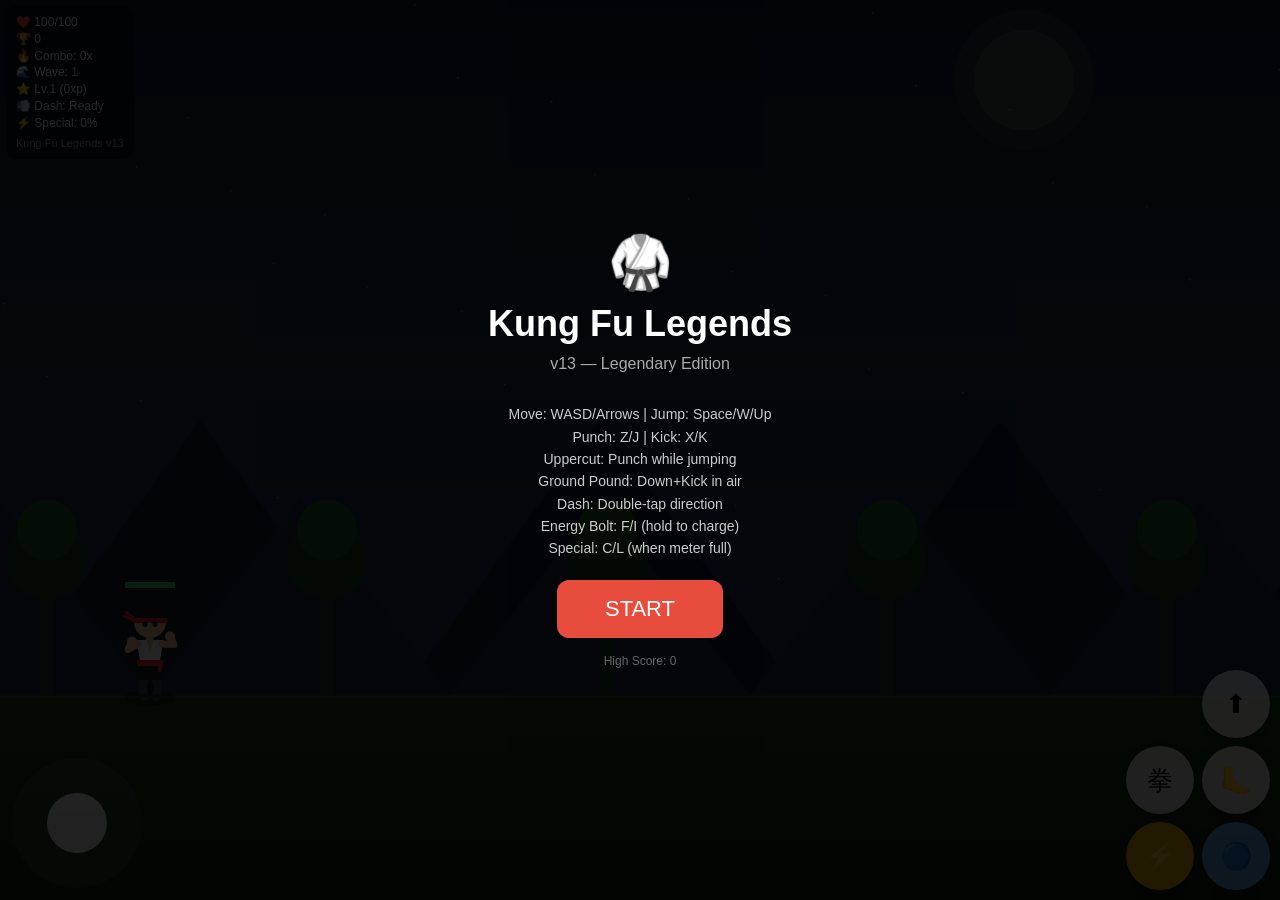
==== commit b3638524: "Add files via upload" ====
--- a/index.html
+++ b/index.html
@@ -2,7 +2,7 @@
 <html>
 <head>
 <meta charset="UTF-8">
-<meta name="viewport" content="width=device-width,initial-scale=1,user-scalable=no">
+<meta name="viewport" content="width=device-width,initial-scale=1,user-scalable=no,viewport-fit=cover">
 <title>Kung Fu Legends v13</title>
 <style>
 html,body{
@@ -14,27 +14,53 @@
 }
 canvas{display:block;width:100vw;height:100vh;}
 #hud{
-position:fixed;top:10px;left:10px;z-index:20;
-padding:12px;border-radius:14px;
+position:fixed;top:6px;left:6px;z-index:20;
+padding:8px 10px;border-radius:10px;
 background:rgba(0,0,0,0.5);color:white;
-backdrop-filter:blur(6px);font-size:14px;
-line-height:1.6;
+backdrop-filter:blur(6px);font-size:12px;
+line-height:1.4;
+}
+@media (orientation:landscape) and (max-height:500px){
+#hud{
+display:flex;flex-wrap:wrap;gap:0 12px;
+max-width:50vw;
+font-size:11px;padding:5px 8px;
+left:max(6px,env(safe-area-inset-left));
+top:6px;
+}
+#hud>div{white-space:nowrap;}
 }
 #movePad{
-position:fixed;left:18px;bottom:18px;
-width:170px;height:170px;border-radius:50%;
+position:fixed;left:12px;bottom:12px;
+width:130px;height:130px;border-radius:50%;
 background:rgba(255,255,255,0.08);z-index:20;
 }
+@media (orientation:landscape) and (max-height:500px){
+#movePad{width:110px;height:110px;left:max(10px,env(safe-area-inset-left));bottom:10px;}
+#movePad #stick{left:35px;top:35px;width:40px;height:40px;}
+}
 #stick{
-position:absolute;left:55px;top:55px;
+position:absolute;left:35px;top:35px;
 width:60px;height:60px;border-radius:50%;
 background:rgba(255,255,255,0.85);
 }
 #actions{
-position:fixed;right:18px;bottom:18px;
-display:flex;flex-direction:column;gap:12px;z-index:20;
-}
-.row{display:flex;gap:12px;justify-content:flex-end;}
+position:fixed;right:10px;bottom:10px;
+display:flex;flex-direction:column;gap:8px;z-index:20;
+}
+.row{display:flex;gap:8px;justify-content:flex-end;}
+.abtn{
+width:68px;height:68px;border:none;border-radius:50%;
+font-size:26px;background:rgba(255,255,255,0.82);
+box-shadow:0 4px 12px rgba(0,0,0,0.3);
+}
+.abtn.gold{background:rgba(255,200,0,0.85);}
+.abtn.blue{background:rgba(100,180,255,0.85);}
+@media (orientation:landscape) and (max-height:500px){
+.abtn{width:52px;height:52px;font-size:20px;}
+#actions{gap:5px;right:max(8px,env(safe-area-inset-right));bottom:8px;}
+.row{gap:6px;}
+}
 </style>
 </head>
 <body>
@@ -52,15 +78,15 @@
 <div id="movePad"><div id="stick"></div></div>
 <div id="actions">
 <div class="row">
-<button style="width:84px;height:84px;border:none;border-radius:50%;font-size:30px;background:rgba(255,255,255,0.82);box-shadow:0 6px 18px rgba(0,0,0,0.3)" id="jump">⬆</button>
+<button class="abtn" id="jump">⬆</button>
 </div>
 <div class="row">
-<button style="width:84px;height:84px;border:none;border-radius:50%;font-size:30px;background:rgba(255,255,255,0.82);box-shadow:0 6px 18px rgba(0,0,0,0.3)" id="punch">拳</button>
-<button style="width:84px;height:84px;border:none;border-radius:50%;font-size:30px;background:rgba(255,255,255,0.82);box-shadow:0 6px 18px rgba(0,0,0,0.3)" id="kick">🦶</button>
+<button class="abtn" id="punch">拳</button>
+<button class="abtn" id="kick">🦶</button>
 </div>
 <div class="row">
-<button style="width:84px;height:84px;border:none;border-radius:50%;font-size:22px;background:rgba(255,200,0,0.85);box-shadow:0 6px 18px rgba(0,0,0,0.3)" id="special">⚡</button>
-<button style="width:84px;height:84px;border:none;border-radius:50%;font-size:22px;background:rgba(100,180,255,0.85);box-shadow:0 6px 18px rgba(0,0,0,0.3)" id="bolt">🔵</button>
+<button class="abtn gold" id="special">⚡</button>
+<button class="abtn blue" id="bolt">🔵</button>
 </div>
 </div>
 
@@ -87,7 +113,7 @@
 function resize(){canvas.width=innerWidth;canvas.height=innerHeight;}
 resize();
 addEventListener("resize",resize);
-function ground(){return canvas.height-260;}
+function ground(){return canvas.height<500?canvas.height-140:canvas.height-260;}
 
 // === SOUND ENGINE (Web Audio) ===
 const AudioCtx=window.AudioContext||window.webkitAudioContext;
@@ -1372,10 +1398,10 @@
 
 function moveStick(x,y){
 const rect=pad.getBoundingClientRect();
-const cx=rect.left+85,cy=rect.top+85;
+const cx=rect.left+rect.width/2,cy=rect.top+rect.height/2;
 let dx=x-cx,dy=y-cy;
 const dist=Math.sqrt(dx*dx+dy*dy);
-const max=45;
+const max=rect.width*0.26;
 if(dist>max){dx=(dx/dist)*max;dy=(dy/dist)*max;}
 stick.style.transform=`translate(${dx}px,${dy}px)`;
 moveInput=dx/max;
@@ -1387,9 +1413,9 @@
 const touch=e.touches[0];
 moveStick(touch.clientX,touch.clientY);
 const rect=pad.getBoundingClientRect();
-const cx=rect.left+85;
+const cx=rect.left+rect.width/2;
 const dx=touch.clientX-cx;
-const tapDir=dx>15?1:dx<-15?-1:0;
+const tapDir=dx>10?1:dx<-10?-1:0;
 if(tapDir!==0){
 const now=Date.now();
 if(tapDir===lastTapDir&&now-lastTapTime<300&&dashCooldown<=0&&dashTimer<=0){
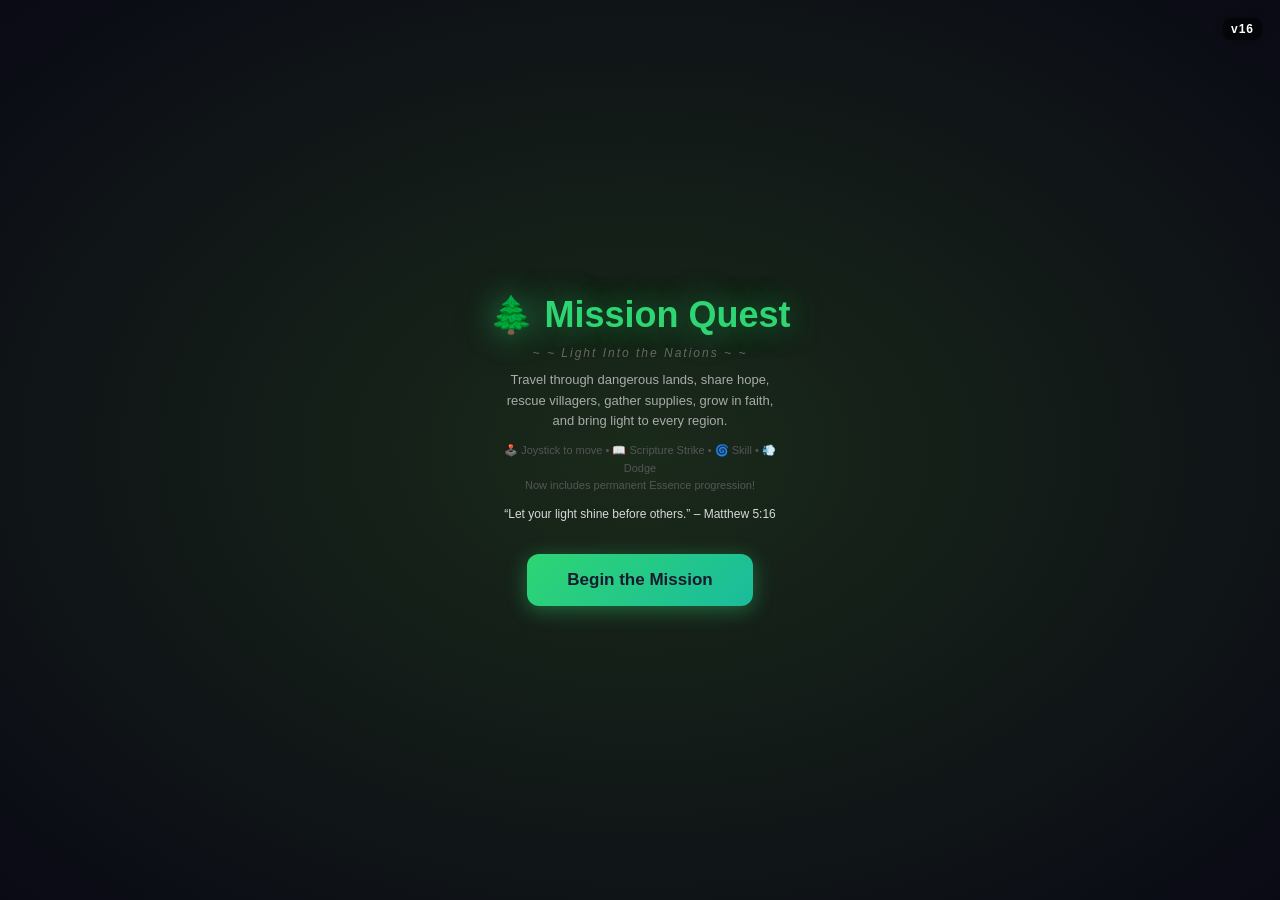
==== commit 4c78fd41: "Add files via upload" ====
--- a/index.html
+++ b/index.html
@@ -1,1524 +1,1964 @@
-<!DOCTYPE html>
-<html>
-<head>
-<meta charset="UTF-8">
-<meta name="viewport" content="width=device-width,initial-scale=1,user-scalable=no,viewport-fit=cover">
-<title>Kung Fu Legends v13</title>
-<style>
-html,body{
-margin:0;
-overflow:hidden;
-background:#000;
-touch-action:none;
-font-family:Arial,sans-serif;
-}
-canvas{display:block;width:100vw;height:100vh;}
-#hud{
-position:fixed;top:6px;left:6px;z-index:20;
-padding:8px 10px;border-radius:10px;
-background:rgba(0,0,0,0.5);color:white;
-backdrop-filter:blur(6px);font-size:12px;
-line-height:1.4;
-}
-@media (orientation:landscape) and (max-height:500px){
-#hud{
-display:flex;flex-wrap:wrap;gap:0 12px;
-max-width:50vw;
-font-size:11px;padding:5px 8px;
-left:max(6px,env(safe-area-inset-left));
-top:6px;
-}
-#hud>div{white-space:nowrap;}
-}
-#movePad{
-position:fixed;left:12px;bottom:12px;
-width:130px;height:130px;border-radius:50%;
-background:rgba(255,255,255,0.08);z-index:20;
-}
-@media (orientation:landscape) and (max-height:500px){
-#movePad{width:110px;height:110px;left:max(10px,env(safe-area-inset-left));bottom:10px;}
-#movePad #stick{left:35px;top:35px;width:40px;height:40px;}
-}
-#stick{
-position:absolute;left:35px;top:35px;
-width:60px;height:60px;border-radius:50%;
-background:rgba(255,255,255,0.85);
-}
-#actions{
-position:fixed;right:10px;bottom:10px;
-display:flex;flex-direction:column;gap:8px;z-index:20;
-}
-.row{display:flex;gap:8px;justify-content:flex-end;}
-.abtn{
-width:68px;height:68px;border:none;border-radius:50%;
-font-size:26px;background:rgba(255,255,255,0.82);
-box-shadow:0 4px 12px rgba(0,0,0,0.3);
-}
-.abtn.gold{background:rgba(255,200,0,0.85);}
-.abtn.blue{background:rgba(100,180,255,0.85);}
-@media (orientation:landscape) and (max-height:500px){
-.abtn{width:52px;height:52px;font-size:20px;}
-#actions{gap:5px;right:max(8px,env(safe-area-inset-right));bottom:8px;}
-.row{gap:6px;}
-}
-</style>
-</head>
-<body>
-<canvas id="game"></canvas>
-<div id="hud">
-<div>❤️ <span id="hp">100</span>/<span id="maxhp">100</span></div>
-<div>🏆 <span id="score">0</span></div>
-<div>🔥 Combo: <span id="combo">0</span>x</div>
-<div>🌊 Wave: <span id="wave">1</span></div>
-<div>⭐ Lv.<span id="level">1</span> (<span id="xp">0</span>xp)</div>
-<div>💨 Dash: <span id="dashStatus">Ready</span></div>
-<div>⚡ Special: <span id="specialBar">0</span>%</div>
-<div style="font-size:11px;opacity:0.6;margin-top:4px">Kung Fu Legends v13</div>
-</div>
-<div id="movePad"><div id="stick"></div></div>
-<div id="actions">
-<div class="row">
-<button class="abtn" id="jump">⬆</button>
-</div>
-<div class="row">
-<button class="abtn" id="punch">拳</button>
-<button class="abtn" id="kick">🦶</button>
-</div>
-<div class="row">
-<button class="abtn gold" id="special">⚡</button>
-<button class="abtn blue" id="bolt">🔵</button>
-</div>
-</div>
-
-<div id="overlay" style="position:fixed;top:0;left:0;width:100%;height:100%;z-index:30;display:flex;flex-direction:column;align-items:center;justify-content:center;background:rgba(0,0,0,0.85)">
-<div style="font-size:52px;margin-bottom:10px">🥋</div>
-<div style="color:white;font-size:36px;font-weight:bold">Kung Fu Legends</div>
-<div style="color:#aaa;font-size:16px;margin:10px 0 30px">v13 — Legendary Edition</div>
-<div style="color:#ccc;font-size:14px;text-align:center;max-width:380px;line-height:1.6;margin-bottom:20px">
-Move: WASD/Arrows | Jump: Space/W/Up<br>
-Punch: Z/J | Kick: X/K<br>
-Uppercut: Punch while jumping<br>
-Ground Pound: Down+Kick in air<br>
-Dash: Double-tap direction<br>
-Energy Bolt: F/I (hold to charge)<br>
-Special: C/L (when meter full)
-</div>
-<button id="startBtn" style="padding:16px 48px;font-size:22px;border:none;border-radius:12px;background:#e74c3c;color:white;cursor:pointer">START</button>
-<div style="color:#666;font-size:12px;margin-top:16px">High Score: <span id="hiScore">0</span></div>
-</div>
-
-<script>
-const canvas=document.getElementById("game");
-const ctx=canvas.getContext("2d");
-function resize(){canvas.width=innerWidth;canvas.height=innerHeight;}
-resize();
-addEventListener("resize",resize);
-function ground(){return canvas.height<500?canvas.height-140:canvas.height-260;}
-
-// === SOUND ENGINE (Web Audio) ===
-const AudioCtx=window.AudioContext||window.webkitAudioContext;
-let audioCtx;
-function initAudio(){if(!audioCtx) audioCtx=new AudioCtx();}
-
-function playSound(freq,type,duration,vol){
-if(!audioCtx) return;
-const osc=audioCtx.createOscillator();
-const gain=audioCtx.createGain();
-osc.type=type;
-osc.frequency.setValueAtTime(freq,audioCtx.currentTime);
-gain.gain.setValueAtTime(vol||0.15,audioCtx.currentTime);
-gain.gain.exponentialRampToValueAtTime(0.001,audioCtx.currentTime+duration);
-osc.connect(gain);gain.connect(audioCtx.destination);
-osc.start();osc.stop(audioCtx.currentTime+duration);
-}
-function sfxPunch(){playSound(200,"square",0.08,0.12);playSound(80,"sawtooth",0.05,0.1);}
-function sfxKick(){playSound(120,"square",0.12,0.15);playSound(60,"sawtooth",0.08,0.12);}
-function sfxHit(){playSound(400,"sine",0.06,0.1);playSound(800,"sine",0.03,0.08);}
-function sfxDash(){playSound(600,"sine",0.15,0.08);playSound(900,"sine",0.1,0.06);}
-function sfxSpecial(){playSound(300,"sawtooth",0.4,0.15);playSound(600,"sine",0.3,0.12);playSound(1200,"sine",0.2,0.08);}
-function sfxPickup(){playSound(500,"sine",0.1,0.1);playSound(700,"sine",0.1,0.08);}
-function sfxWave(){playSound(400,"triangle",0.3,0.1);playSound(600,"triangle",0.2,0.08);}
-function sfxDeath(){playSound(150,"sawtooth",0.5,0.15);playSound(80,"square",0.4,0.1);}
-function sfxBolt(){playSound(800,"sine",0.2,0.1);playSound(1200,"sine",0.15,0.08);playSound(400,"sawtooth",0.1,0.06);}
-function sfxDecap(){playSound(100,"square",0.15,0.12);playSound(250,"sawtooth",0.1,0.1);}
-function sfxLevelUp(){playSound(400,"sine",0.15,0.12);playSound(600,"sine",0.15,0.1);playSound(800,"sine",0.15,0.08);playSound(1000,"sine",0.15,0.06);}
-function sfxGroundPound(){playSound(60,"square",0.3,0.18);playSound(40,"sawtooth",0.2,0.12);}
-function sfxChargedBolt(){playSound(600,"sawtooth",0.3,0.12);playSound(1000,"sine",0.25,0.1);playSound(1400,"sine",0.2,0.08);}
-
-function gainXP(amount){
-playerXP+=amount;
-while(playerXP>=xpToNext){
-playerXP-=xpToNext;
-playerLevel++;
-xpToNext=Math.floor(xpToNext*1.4);
-player.maxHp+=10;
-player.hp=Math.min(player.hp+20,player.maxHp);
-bonusDmg=Math.floor(playerLevel/3);
-sfxLevelUp();
-screenFlash=12;screenFlashColor="rgba(100,255,200,0.25)";
-addFloatingText(player.x,player.y-100,"LEVEL UP! Lv."+playerLevel,"#2ecc71",true);
-showWaveText("⭐ LEVEL "+playerLevel+" ⭐");
-}
-}
-
-function checkKillStreak(){
-killStreak++;
-killStreakTimer=60;
-const names=["","","Double Kill!","Triple Kill!","QUAD KILL!","PENTA KILL!","MASSACRE!","UNSTOPPABLE!"];
-if(killStreak>=2){
-const name=names[Math.min(killStreak,7)];
-addFloatingText(player.x,player.y-110,name,"#ff6bff",true);
-if(killStreak>=4){
-screenFlash=8;screenFlashColor="rgba(255,100,255,0.2)";
-slowMo=Math.min(slowMo+15,30);
-}
-}
-}
-
-// === GAME STATE ===
-const gravity=0.8;
-let gameOver=false;
-let gameStarted=false;
-let wave=1;
-let waveTimer=0;
-let highScore=parseInt(localStorage.getItem("kfHighScore"))||0;
-document.getElementById("hiScore").textContent=highScore;
-
-const player={
-x:150,y:0,vx:0,vy:0,dir:1,
-jumping:false,attack:"",attackTime:0,
-hp:100,maxHp:100,flash:0,
-invincible:0,special:0
-};
-player.y=ground();
-
-let moveInput=0,score=0,combo=0,comboTimer=0,cameraX=0,shake=0;
-let dashTimer=0,dashCooldown=0,dashDir=0;
-let lastTapTime=0,lastTapDir=0;
-let lastKeyTapTime={left:0,right:0},lastKeyTapDir="";
-let screenFlash=0,screenFlashColor="";
-let slowMo=0;
-
-const particles=[];
-const enemies=[];
-const floatingTexts=[];
-const pickups=[];
-const playerBolts=[];
-const severedHeads=[];
-const corpses=[];
-const raindrops=[];
-let boltCooldown=0;
-let boltCharging=false;
-let boltChargeTime=0;
-let playerLevel=1;
-let playerXP=0;
-let xpToNext=50;
-let bonusDmg=0;
-let killStreak=0;
-let killStreakTimer=0;
-let gameTime=0;
-const keys={};
-
-// === ENEMY TYPES ===
-const ENEMY_TYPES={
-grunt:{hp:2,speed:1.5,color:"#6a0dad",size:1,score:100,attackRange:50,attackCooldown:90,dmg:5},
-ninja:{hp:1,speed:3.5,color:"#3d3d6b",size:0.9,score:200,attackRange:45,attackCooldown:50,dmg:3},
-brute:{hp:6,speed:0.8,color:"#8b0000",size:1.3,score:250,attackRange:60,attackCooldown:120,dmg:10},
-archer:{hp:2,speed:1.0,color:"#8b6914",size:1,score:180,attackRange:300,attackCooldown:150,dmg:4},
-boss:{hp:30,speed:0.6,color:"#ff1744",size:1.8,score:1000,attackRange:80,attackCooldown:60,dmg:15}
-};
-
-const projectiles=[];
-
-function spawnWave(waveNum){
-enemies.length=0;
-projectiles.length=0;
-const isBossWave=(waveNum%5===0);
-
-if(isBossWave){
-// Boss wave
-const def=ENEMY_TYPES.boss;
-enemies.push({
-x:player.x+600,y:ground(),vx:0,vy:0,
-alive:true,hp:def.hp+waveNum*2,maxHp:def.hp+waveNum*2,
-type:"boss",speed:def.speed,color:def.color,size:def.size,
-scoreVal:def.score*waveNum,attackRange:def.attackRange,
-attackCooldown:def.attackCooldown,attackTimer:0,
-flash:0,state:"chase",dmg:def.dmg
-});
-// Add some grunts as support
-for(let i=0;i<waveNum;i++){
-const def2=ENEMY_TYPES.grunt;
-const side=Math.random()>0.5?1:-1;
-enemies.push({
-x:player.x+side*(300+Math.random()*300),y:ground(),vx:0,vy:0,
-alive:true,hp:def2.hp,maxHp:def2.hp,type:"grunt",
-speed:def2.speed,color:def2.color,size:def2.size,
-scoreVal:def2.score,attackRange:def2.attackRange,
-attackCooldown:def2.attackCooldown,attackTimer:0,
-flash:0,state:"chase",dmg:def2.dmg
-});
-}
-showWaveText("⚠️ BOSS WAVE "+waveNum+" ⚠️");
-}else{
-const count=5+waveNum*2;
-const types=["grunt"];
-if(waveNum>=2) types.push("ninja");
-if(waveNum>=3) types.push("brute");
-if(waveNum>=4) types.push("archer");
-for(let i=0;i<count;i++){
-const type=types[Math.floor(Math.random()*types.length)];
-const def=ENEMY_TYPES[type];
-const side=Math.random()>0.5?1:-1;
-enemies.push({
-x:player.x+side*(350+Math.random()*350),y:ground(),vx:0,vy:0,
-alive:true,hp:def.hp+Math.floor(waveNum/3),maxHp:def.hp+Math.floor(waveNum/3),
-type:type,speed:def.speed+(waveNum*0.05),color:def.color,size:def.size,
-scoreVal:def.score,attackRange:def.attackRange,
-attackCooldown:Math.max(30,def.attackCooldown-waveNum*2),attackTimer:0,
-flash:0,state:"chase",dmg:def.dmg
-});
-}
-showWaveText("Wave "+waveNum);
-}
-sfxWave();
-}
-
-function showWaveText(text){
-const el=document.getElementById("waveInfo");
-if(!el){
-const d=document.createElement("div");
-d.id="waveInfo";
-d.style.cssText="position:fixed;top:50%;left:50%;transform:translate(-50%,-50%);font-size:48px;color:white;text-shadow:0 4px 20px rgba(0,0,0,0.6);z-index:25;pointer-events:none;opacity:0;transition:opacity 0.4s;";
-document.body.appendChild(d);
-}
-const el2=document.getElementById("waveInfo");
-el2.textContent=text;
-el2.style.opacity="1";
-setTimeout(()=>{el2.style.opacity="0";},2000);
-}
-
-function spawnParticles(x,y,color,count){
-for(let i=0;i<(count||10);i++){
-particles.push({x,y,vx:(Math.random()-0.5)*8,vy:(Math.random()-0.5)*8-2,life:30,color,size:2+Math.random()*3});
-}
-}
-
-function addFloatingText(x,y,text,color,big){
-floatingTexts.push({x,y,text,color,life:50,big:big||false});
-}
-
-function spawnPickup(x,y){
-if(Math.random()<0.25){
-const type=Math.random()<0.7?"health":"power";
-pickups.push({x,y:y-20,type,life:300,vy:-3});
-}
-}
-
-function hit(range,damage){
-let hitAny=false;
-for(const e of enemies){
-if(!e.alive) continue;
-const dx=Math.abs(e.x-player.x);
-const dy=Math.abs(e.y-player.y);
-if(dx<range && dy<90){
-e.hp-=damage;
-e.flash=6;
-e.vx=(e.x>player.x?10:-10);
-e.vy=-5;
-spawnParticles(e.x-cameraX,e.y-40,"#FFD700",8);
-shake=7;
-combo++;
-comboTimer=150;
-hitAny=true;
-player.special=Math.min(100,player.special+5);
-sfxHit();
-addFloatingText(e.x,e.y-60,damage+"",combo>5?"#ff6b6b":combo>3?"#ffa500":"#FFD700");
-if(e.hp<=0){
-killEnemy(e);
-}
-}
-}
-if(!hitAny) combo=0;
-}
-
-function doSpecial(){
-if(player.special<100||gameOver) return;
-player.special=0;
-player.invincible=40;
-shake=12;
-screenFlash=15;
-screenFlashColor="rgba(255,200,0,0.3)";
-sfxSpecial();
-addFloatingText(player.x,player.y-90,"SPECIAL!","#FFD700",true);
-// Damage all nearby enemies
-for(const e of enemies){
-if(!e.alive) continue;
-const dx=Math.abs(e.x-player.x);
-if(dx<350){
-const dmg=5;
-e.hp-=dmg;
-e.flash=10;
-e.vx=(e.x>player.x?15:-15);
-e.vy=-8;
-spawnParticles(e.x-cameraX,e.y-30,"#FFD700",12);
-combo++;
-comboTimer=150;
-if(e.hp<=0){
-killEnemy(e);
-}
-}
-}
-// Big particle burst
-for(let i=0;i<30;i++){
-const a=Math.random()*Math.PI*2;
-const r=50+Math.random()*100;
-particles.push({
-x:player.x-cameraX+Math.cos(a)*r,
-y:player.y-20+Math.sin(a)*r,
-vx:Math.cos(a)*4,vy:Math.sin(a)*4,
-life:40,color:"#FFD700",size:4
-});
-}
-}
-
-function killEnemy(e){
-e.alive=false;
-const pts=e.scoreVal*Math.min(combo,10);
-score+=pts;
-spawnParticles(e.x-cameraX,e.y-30,e.color,18);
-addFloatingText(e.x,e.y-80,"+"+pts,"#2ecc71",true);
-spawnPickup(e.x,e.y);
-screenFlash=4;
-screenFlashColor="rgba(255,215,0,0.1)";
-// XP gain
-gainXP(e.type==="boss"?50:e.type==="brute"?15:10);
-// Kill streak
-checkKillStreak();
-// Slow-mo on boss kill
-if(e.type==="boss"){slowMo=Math.min(slowMo+30,40);screenFlash=20;screenFlashColor="rgba(255,50,50,0.2)";}
-// Spawn corpse
-corpses.push({x:e.x,y:e.y,color:e.color,size:e.size,type:e.type,life:180,alpha:1});
-// Decapitation effect
-decapitate(e);
-}
-
-function decapitate(e){
-sfxDecap();
-const s=e.size;
-// Spawn flying head
-severedHeads.push({
-x:e.x,
-y:e.y-22*s,
-vx:(Math.random()-0.5)*8+( e.x>player.x?4:-4),
-vy:-8-Math.random()*6,
-rot:0,
-rotSpeed:(Math.random()-0.5)*0.4,
-size:s,
-color:e.color,
-type:e.type,
-life:120
-});
-// Blood particles from neck
-for(let i=0;i<12;i++){
-particles.push({
-x:e.x-cameraX,
-y:e.y-10*s,
-vx:(Math.random()-0.5)*6,
-vy:-Math.random()*8-2,
-life:25+Math.random()*15,
-color:"#8b0000",
-size:2+Math.random()*3
-});
-}
-// Body collapse particles
-spawnParticles(e.x-cameraX,e.y+20,e.color,8);
-}
-
-function shootBolt(charged){
-if(gameOver||!gameStarted) return;
-if(!charged&&boltCooldown>0) return;
-boltCooldown=charged?40:25;
-if(charged){sfxChargedBolt();}else{sfxBolt();}
-const dmg=charged?6+bonusDmg:2+bonusDmg;
-const speed=charged?18:14;
-const sz=charged?2:1;
-playerBolts.push({
-x:player.x+player.dir*30,
-y:player.y-15,
-vx:player.dir*speed,
-vy:0,
-life:charged?80:60,
-size:sz,
-dmg:dmg,
-piercing:charged
-});
-// Muzzle flash particles
-const pCount=charged?10:5;
-for(let i=0;i<pCount;i++){
-particles.push({
-x:player.x-cameraX+player.dir*30,
-y:player.y-15,
-vx:player.dir*(3+Math.random()*5),
-vy:(Math.random()-0.5)*4,
-life:charged?15:10,
-color:charged?"#ff64ff":"#64c8ff",
-size:charged?3+Math.random()*3:2+Math.random()*2
-});
-}
-if(charged){shake=5;screenFlash=3;screenFlashColor="rgba(200,100,255,0.15)";}
-}
-
-function doGroundPound(){
-if(!player.jumping||gameOver) return;
-player.vy=25;
-player.attack="groundpound";
-player.attackTime=20;
-sfxGroundPound();
-}
-
-function landGroundPound(){
-shake=10;
-screenFlash=5;screenFlashColor="rgba(150,100,50,0.2)";
-// AoE damage
-for(const e of enemies){
-if(!e.alive) continue;
-const dx=Math.abs(e.x-player.x);
-if(dx<180){
-const dmg=4+bonusDmg;
-e.hp-=dmg;
-e.flash=8;
-e.vx=(e.x>player.x?12:-12);
-e.vy=-10;
-spawnParticles(e.x-cameraX,e.y-30,"#aa8844",10);
-combo++;comboTimer=150;
-addFloatingText(e.x,e.y-60,dmg+"","#aa8844");
-if(e.hp<=0){killEnemy(e);}
-}
-}
-// Ground crack particles
-for(let i=0;i<20;i++){
-particles.push({
-x:player.x-cameraX+(Math.random()-0.5)*150,
-y:ground()+55,
-vx:(Math.random()-0.5)*8,
-vy:-Math.random()*6-2,
-life:25,color:"#8b7355",size:3+Math.random()*3
-});
-}
-}
-
-function updateEnemies(){
-for(const e of enemies){
-if(!e.alive) continue;
-const dist=e.x-player.x;
-const absDist=Math.abs(dist);
-const dir=dist>0?-1:1;
-
-if(absDist>1000){
-e.x=player.x+(dist>0?1:-1)*(400+Math.random()*200);
-}
-
-// Archer behavior - keep distance and shoot
-if(e.type==="archer"){
-if(absDist<150){
-e.state="retreat";
-e.vx=-dir*e.speed*1.5;
-}else if(absDist>e.attackRange){
-e.state="chase";
-e.vx=dir*e.speed;
-}else{
-e.state="attack";
-e.vx=0;
-e.attackTimer--;
-if(e.attackTimer<=0){
-// Shoot projectile
-projectiles.push({
-x:e.x,y:e.y-20,
-vx:dir*8,vy:0,
-dmg:e.dmg,life:80,color:"#ff8c00"
-});
-e.attackTimer=e.attackCooldown;
-}
-}
-}else{
-// Melee behavior
-if(absDist>e.attackRange+20){
-e.state="chase";
-e.vx=dir*e.speed;
-}else{
-e.state="attack";
-e.vx=0;
-e.attackTimer--;
-if(e.attackTimer<=0){
-if(!player.invincible){
-player.hp-=e.dmg;
-player.flash=8;
-player.invincible=25;
-shake=5;
-spawnParticles(player.x-cameraX,player.y-30,"#e74c3c",6);
-addFloatingText(player.x,player.y-70,"-"+e.dmg,"#e74c3c");
-}
-e.attackTimer=e.attackCooldown;
-}
-}
-}
-
-e.vx*=0.9;
-e.x+=e.vx;
-e.vy+=gravity;
-e.y+=e.vy;
-if(e.y>ground()){e.y=ground();e.vy=0;}
-if(e.flash>0) e.flash--;
-}
-
-// Update projectiles
-for(let i=projectiles.length-1;i>=0;i--){
-const p=projectiles[i];
-p.x+=p.vx;
-p.y+=p.vy;
-p.life--;
-if(p.life<=0){projectiles.splice(i,1);continue;}
-// Hit player
-if(!player.invincible && Math.abs(p.x-player.x)<30 && Math.abs(p.y-player.y+20)<40){
-player.hp-=p.dmg;
-player.flash=8;
-player.invincible=20;
-shake=4;
-spawnParticles(player.x-cameraX,player.y-30,"#e74c3c",5);
-addFloatingText(player.x,player.y-70,"-"+p.dmg,"#e74c3c");
-projectiles.splice(i,1);
-}
-}
-}
-
-function update(){
-if(gameOver||!gameStarted) return;
-
-let kbMove=0;
-if(keys["ArrowLeft"]||keys["KeyA"]) kbMove=-1;
-if(keys["ArrowRight"]||keys["KeyD"]) kbMove=1;
-const finalMove=kbMove||moveInput;
-
-// Dash
-if(dashCooldown>0) dashCooldown--;
-if(dashTimer>0){
-dashTimer--;
-player.vx=dashDir*22;
-player.invincible=2;
-if(dashTimer%2===0) spawnParticles(player.x-cameraX,player.y+20,"#64c8ff",3);
-}else{
-player.vx=finalMove*7;
-if(finalMove>0.1) player.dir=1;
-if(finalMove<-0.1) player.dir=-1;
-if(player.attack==="jumpkick") player.vx+=player.dir*6;
-}
-
-player.x+=player.vx;
-player.vy+=gravity;
-player.y+=player.vy;
-if(player.y>ground()){player.y=ground();player.vy=0;
-if(player.attack==="groundpound"){landGroundPound();player.attack="";player.attackTime=0;}
-player.jumping=false;}
-
-if(player.invincible>0) player.invincible--;
-if(player.flash>0) player.flash--;
-if(player.attackTime>0){player.attackTime--;if(player.attackTime<=0) player.attack="";}
-if(comboTimer>0){comboTimer--;if(comboTimer<=0) combo=0;}
-if(screenFlash>0) screenFlash--;
-
-cameraX+=(player.x-cameraX-canvas.width*0.35)*0.06;
-updateEnemies();
-
-// Pickups
-for(let i=pickups.length-1;i>=0;i--){
-const pk=pickups[i];
-pk.vy+=0.3;
-pk.y+=pk.vy;
-if(pk.y>ground()+40) pk.y=ground()+40,pk.vy=0;
-pk.life--;
-if(pk.life<=0){pickups.splice(i,1);continue;}
-if(Math.abs(pk.x-player.x)<40 && Math.abs(pk.y-player.y)<50){
-if(pk.type==="health"){
-player.hp=Math.min(player.maxHp,player.hp+20);
-addFloatingText(player.x,player.y-70,"+20 HP","#2ecc71");
-}else{
-player.special=Math.min(100,player.special+25);
-addFloatingText(player.x,player.y-70,"+25⚡","#FFD700");
-}
-sfxPickup();
-spawnParticles(pk.x-cameraX,pk.y,"#2ecc71",6);
-pickups.splice(i,1);
-}
-}
-
-// Energy bolts
-if(boltCooldown>0) boltCooldown--;
-if(boltCharging){boltChargeTime++;}
-for(let i=playerBolts.length-1;i>=0;i--){
-const b=playerBolts[i];
-b.x+=b.vx;
-b.life--;
-if(b.life<=0){playerBolts.splice(i,1);continue;}
-// Check hit enemies
-let hitEnemy=false;
-for(const e of enemies){
-if(!e.alive) continue;
-if(Math.abs(b.x-e.x)<35&&Math.abs(b.y-e.y+20)<45){
-e.hp-=b.dmg;
-e.flash=6;
-e.vx=(b.vx>0?6:-6);
-e.vy=-3;
-const color=b.size>1?"#ff64ff":"#64c8ff";
-spawnParticles(e.x-cameraX,e.y-30,color,8);
-shake=3;
-combo++;comboTimer=150;
-player.special=Math.min(100,player.special+3);
-sfxHit();
-addFloatingText(e.x,e.y-60,b.dmg+"",color);
-if(e.hp<=0){killEnemy(e);}
-if(!b.piercing){hitEnemy=true;break;}
-}
-}
-if(hitEnemy){playerBolts.splice(i,1);}
-}
-
-// Severed heads
-for(let i=severedHeads.length-1;i>=0;i--){
-const h=severedHeads[i];
-h.x+=h.vx;
-h.y+=h.vy;
-h.vy+=0.5;
-h.rot+=h.rotSpeed;
-h.vx*=0.98;
-h.life--;
-// Bounce off ground
-if(h.y>ground()+40){
-h.y=ground()+40;
-h.vy*=-0.4;
-h.vx*=0.7;
-h.rotSpeed*=0.8;
-// Blood splat on ground
-if(Math.abs(h.vy)>1){
-for(let j=0;j<3;j++){
-particles.push({x:h.x-cameraX,y:ground()+55,vx:(Math.random()-0.5)*3,vy:-Math.random()*2,life:40,color:"#8b0000",size:2+Math.random()*2});
-}
-}
-}
-if(h.life<=0) severedHeads.splice(i,1);
-}
-
-// Corpses
-for(let i=corpses.length-1;i>=0;i--){
-corpses[i].life--;
-corpses[i].alpha=Math.min(1,corpses[i].life/60);
-if(corpses[i].life<=0) corpses.splice(i,1);
-}
-
-// Kill streak timer
-if(killStreakTimer>0){killStreakTimer--;if(killStreakTimer<=0) killStreak=0;}
-
-// Rain (on later waves)
-if(wave>=6){
-if(Math.random()<0.3){
-raindrops.push({x:Math.random()*canvas.width,y:-10,speed:12+Math.random()*6});
-}
-for(let i=raindrops.length-1;i>=0;i--){
-raindrops[i].y+=raindrops[i].speed;
-if(raindrops[i].y>canvas.height){raindrops.splice(i,1);}
-}
-if(raindrops.length>200) raindrops.splice(0,50);
-}
-
-// Particles
-for(const p of particles){p.x+=p.vx;p.y+=p.vy;p.vy+=0.15;p.life--;}
-while(particles.length&&particles[0].life<=0) particles.shift();
-for(const ft of floatingTexts){ft.y-=1.5;ft.life--;}
-while(floatingTexts.length&&floatingTexts[0].life<=0) floatingTexts.shift();
-if(shake>0) shake--;
-
-// Wave clear
-const aliveCount=enemies.filter(e=>e.alive).length;
-if(aliveCount===0&&enemies.length>0){
-waveTimer++;
-if(waveTimer>90){wave++;spawnWave(wave);waveTimer=0;}
-}else{waveTimer=0;}
-
-// Game over
-if(player.hp<=0){
-player.hp=0;gameOver=true;
-sfxDeath();
-if(score>highScore){highScore=score;localStorage.setItem("kfHighScore",highScore);}
-}
-
-// HUD
-document.getElementById("hp").textContent=Math.floor(player.hp);
-document.getElementById("maxhp").textContent=player.maxHp;
-document.getElementById("score").textContent=score;
-document.getElementById("combo").textContent=combo;
-document.getElementById("wave").textContent=wave;
-document.getElementById("level").textContent=playerLevel;
-document.getElementById("xp").textContent=playerXP+"/"+xpToNext;
-document.getElementById("dashStatus").textContent=dashCooldown>0?"...":"Ready";
-document.getElementById("specialBar").textContent=Math.floor(player.special);
-}
-
-// === DRAWING ===
-function drawBackground(){
-const sky=ctx.createLinearGradient(0,0,0,canvas.height);
-sky.addColorStop(0,"#0d1b2a");
-sky.addColorStop(0.4,"#1b2838");
-sky.addColorStop(1,"#0f3460");
-ctx.fillStyle=sky;
-ctx.fillRect(0,0,canvas.width,canvas.height);
-
-// Stars
-ctx.fillStyle="rgba(255,255,255,0.4)";
-for(let i=0;i<40;i++){
-const sx=(i*137+50)%canvas.width;
-const sy=(i*97+20)%(ground()-50);
-ctx.fillRect(sx,sy,1.5,1.5);
-}
-
-// Moon
-ctx.fillStyle="rgba(255,255,200,0.15)";
-ctx.beginPath();ctx.arc(canvas.width*0.8-cameraX*0.01,80,50,0,Math.PI*2);ctx.fill();
-ctx.fillStyle="rgba(255,255,200,0.08)";
-ctx.beginPath();ctx.arc(canvas.width*0.8-cameraX*0.01,80,70,0,Math.PI*2);ctx.fill();
-
-// Mountains
-ctx.fillStyle="#0f1a2a";
-for(let i=-2;i<12;i++){
-const x=(i*400)-(cameraX*0.03%400);
-ctx.beginPath();ctx.moveTo(x,ground()+55);ctx.lineTo(x+200,ground()-220);ctx.lineTo(x+400,ground()+55);ctx.fill();
-}
-ctx.fillStyle="#152238";
-for(let i=-2;i<12;i++){
-const x=(i*300+150)-(cameraX*0.06%300);
-ctx.beginPath();ctx.moveTo(x,ground()+55);ctx.lineTo(x+150,ground()-140);ctx.lineTo(x+300,ground()+55);ctx.fill();
-}
-
-// Trees
-for(let i=-2;i<22;i++){
-const x=(i*280)-(cameraX*0.18%280);
-ctx.fillStyle="#1a3020";
-ctx.fillRect(x+40,ground()-50,14,105);
-ctx.fillStyle="#0d3b1a";
-ctx.beginPath();ctx.arc(x+47,ground()-80,40,0,Math.PI*2);ctx.fill();
-ctx.fillStyle="#145a24";
-ctx.beginPath();ctx.arc(x+47,ground()-110,30,0,Math.PI*2);ctx.fill();
-}
-
-// Ground
-const grd=ctx.createLinearGradient(0,ground()+55,0,canvas.height);
-grd.addColorStop(0,"#1a3a15");
-grd.addColorStop(1,"#0d1f0a");
-ctx.fillStyle=grd;
-ctx.fillRect(0,ground()+55,canvas.width,220);
-ctx.strokeStyle="rgba(74,122,66,0.5)";
-ctx.lineWidth=2;
-ctx.beginPath();ctx.moveTo(0,ground()+57);ctx.lineTo(canvas.width,ground()+57);ctx.stroke();
-
-// Ground detail
-ctx.fillStyle="rgba(30,60,20,0.3)";
-for(let i=0;i<30;i++){
-const gx=(i*120+30)-(cameraX*0.18%120);
-ctx.fillRect(gx,ground()+60+Math.sin(i)*5,40,3);
-}
-}
-
-function drawHealthBar(x,y,hp,maxHp,width,height){
-const h=height||6;
-ctx.fillStyle="rgba(0,0,0,0.6)";
-ctx.fillRect(x-width/2-1,y-1,width+2,h+2);
-const ratio=Math.max(0,hp/maxHp);
-const color=ratio>0.5?"#2ecc71":ratio>0.25?"#f39c12":"#e74c3c";
-ctx.fillStyle=color;
-ctx.fillRect(x-width/2,y,width*ratio,h);
-}
-
-function drawLimb(x1,y1,x2,y2,x3,y3,thickness,color){
-ctx.strokeStyle=color;ctx.lineWidth=thickness;
-ctx.lineCap="round";ctx.lineJoin="round";
-ctx.beginPath();ctx.moveTo(x1,y1);ctx.lineTo(x2,y2);ctx.lineTo(x3,y3);ctx.stroke();
-}
-
-function drawPlayer(){
-ctx.save();
-const sx=(Math.random()-0.5)*shake;
-const sy=(Math.random()-0.5)*shake;
-ctx.translate(player.x-cameraX+sx,player.y+sy);
-ctx.scale(player.dir,1);
-
-const skinColor=player.flash>0?"#ffffff":"#f2c28b";
-const bodyColor=player.flash>0?"#ffffff":"#1a1a1a";
-const pantsColor=player.flash>0?"#ffffff":"#2c3e50";
-const beltColor="#d62828";
-
-// Shadow
-ctx.fillStyle="rgba(0,0,0,0.4)";
-ctx.beginPath();ctx.ellipse(0,58,26,8,0,0,Math.PI*2);ctx.fill();
-
-// Invincibility glow
-if(player.invincible>10){
-ctx.globalAlpha=0.2+Math.sin(Date.now()*0.02)*0.1;
-ctx.fillStyle="#64c8ff";
-ctx.beginPath();ctx.ellipse(0,20,35,50,0,0,Math.PI*2);ctx.fill();
-ctx.globalAlpha=1;
-}
-
-// Dash afterimage
-if(dashTimer>0){
-ctx.globalAlpha=0.3;ctx.fillStyle="#64c8ff";
-ctx.fillRect(-20,-30,40,90);ctx.globalAlpha=1;
-}
-
-const atkProg=player.attackTime>0?(14-player.attackTime)/14:0;
-const legThick=9;
-
-// --- LEGS ---
-if(player.attack==="kick"){
-const kProg=Math.sin(atkProg*Math.PI);
-drawLimb(-6,38,-10,48,-8,56,legThick,pantsColor);
-const kneeX=10+kProg*20,kneeY=32+kProg*5;
-const footX=kneeX+kProg*45,footY=kneeY-kProg*8;
-drawLimb(6,38,kneeX,kneeY,footX,footY,legThick,pantsColor);
-ctx.fillStyle=skinColor;
-ctx.beginPath();ctx.ellipse(footX,footY,10,5,kProg*-0.3,0,Math.PI*2);ctx.fill();
-if(atkProg>0.4&&atkProg<0.8){
-ctx.strokeStyle="rgba(255,100,50,0.7)";ctx.lineWidth=3;
-for(let i=0;i<5;i++){const a=-0.6+i*0.3;
-ctx.beginPath();ctx.moveTo(footX+10,footY);ctx.lineTo(footX+22+i*6,footY+Math.sin(a)*14);ctx.stroke();}
-}
-}else if(player.attack==="jumpkick"){
-const kProg=Math.sin(atkProg*Math.PI);
-drawLimb(-6,30,-18,40,-14,48,legThick,pantsColor);
-const footX=20+kProg*60,footY=20-kProg*10;
-drawLimb(6,30,20+kProg*20,28,footX,footY,legThick,pantsColor);
-ctx.fillStyle=skinColor;
-ctx.beginPath();ctx.ellipse(footX,footY,11,5,-0.2,0,Math.PI*2);ctx.fill();
-ctx.globalAlpha=0.3;ctx.strokeStyle="#FFD700";ctx.lineWidth=4;
-for(let i=1;i<=3;i++){ctx.beginPath();ctx.moveTo(footX-i*15,footY+i*4);ctx.lineTo(footX-i*15-12,footY+i*4+2);ctx.stroke();}
-ctx.globalAlpha=1;
-}else if(player.attack==="groundpound"){
-// Legs tucked under
-drawLimb(-6,38,-12,44,-8,38,legThick,pantsColor);
-drawLimb(6,38,12,44,8,38,legThick,pantsColor);
-// Downward trail
-ctx.globalAlpha=0.4;ctx.strokeStyle="#aa8844";ctx.lineWidth=6;
-ctx.beginPath();ctx.moveTo(0,56);ctx.lineTo(0,56+20);ctx.stroke();
-ctx.globalAlpha=1;
-}else{
-const walkCycle=Math.sin(Date.now()*0.008)*(Math.abs(player.vx)>1?8:0);
-drawLimb(-6,38,-8,48+walkCycle,-6,56+walkCycle,legThick,pantsColor);
-drawLimb(6,38,8,48-walkCycle,6,56-walkCycle,legThick,pantsColor);
-ctx.fillStyle="#222";ctx.fillRect(-10,54+walkCycle,8,4);ctx.fillRect(2,54-walkCycle,8,4);
-}
-
-// --- TORSO ---
-ctx.fillStyle=bodyColor;
-ctx.beginPath();ctx.moveTo(-14,0);ctx.lineTo(14,0);ctx.lineTo(12,40);ctx.lineTo(-12,40);ctx.closePath();ctx.fill();
-ctx.fillStyle=player.flash>0?"#ffffff":"#f5f5f5";
-ctx.beginPath();ctx.moveTo(-13,0);ctx.lineTo(13,0);ctx.lineTo(10,22);ctx.lineTo(-10,22);ctx.closePath();ctx.fill();
-ctx.fillStyle=skinColor;ctx.beginPath();ctx.moveTo(-4,-2);ctx.lineTo(4,-2);ctx.lineTo(0,12);ctx.closePath();ctx.fill();
-ctx.fillStyle=beltColor;ctx.fillRect(-13,20,26,6);ctx.fillRect(8,20,4,12);
-
-// --- ARMS ---
-const armThick=7;
-if(player.attack==="punch"){
-const pProg=Math.sin(atkProg*Math.PI);
-drawLimb(-12,6,-20,12,-16,4,armThick,skinColor);
-const elbowX=14+pProg*15,elbowY=4-pProg*4;
-const fistX=elbowX+pProg*40,fistY=elbowY-pProg*2;
-drawLimb(12,6,elbowX,elbowY,fistX,fistY,armThick,skinColor);
-ctx.fillStyle=skinColor;ctx.beginPath();ctx.arc(fistX,fistY,7,0,Math.PI*2);ctx.fill();
-ctx.strokeStyle="#333";ctx.lineWidth=1.5;ctx.stroke();
-if(atkProg>0.4&&atkProg<0.9){
-ctx.strokeStyle="rgba(255,200,0,0.8)";ctx.lineWidth=2;
-for(let i=0;i<6;i++){const a=-1+i*0.4;const len=10+Math.random()*12;
-ctx.beginPath();ctx.moveTo(fistX+7,fistY);ctx.lineTo(fistX+7+Math.cos(a)*len,fistY+Math.sin(a)*len);ctx.stroke();}
-}
-}else if(player.attack==="jumpkick"){
-drawLimb(-12,4,-28,-4,-36,6,armThick,skinColor);
-drawLimb(12,4,-4,-6,-14,4,armThick,skinColor);
-}else if(player.attack==="uppercut"){
-// Uppercut arm - swinging upward
-const pProg=Math.sin(atkProg*Math.PI);
-drawLimb(-12,6,-18,12,-14,6,armThick,skinColor);
-const fistX=10+pProg*10,fistY=-10-pProg*35;
-drawLimb(12,6,14,-5,fistX,fistY,armThick,skinColor);
-ctx.fillStyle=skinColor;ctx.beginPath();ctx.arc(fistX,fistY,7,0,Math.PI*2);ctx.fill();
-if(atkProg>0.3&&atkProg<0.8){
-ctx.strokeStyle="rgba(255,200,0,0.8)";ctx.lineWidth=3;
-for(let i=0;i<4;i++){
-ctx.beginPath();ctx.moveTo(fistX,fistY-7);ctx.lineTo(fistX+(Math.random()-0.5)*10,fistY-15-i*8);ctx.stroke();
-}
-}
-}else if(player.attack==="groundpound"){
-// Arms down, body tucked
-drawLimb(-12,6,-8,20,-12,30,armThick,skinColor);
-drawLimb(12,6,8,20,12,30,armThick,skinColor);
-}else if(player.attack==="kick"){
-drawLimb(-12,4,-22,0,-18,-10,armThick,skinColor);
-drawLimb(12,4,22,0,18,-10,armThick,skinColor);
-ctx.fillStyle=skinColor;ctx.beginPath();ctx.arc(-18,-10,5,0,Math.PI*2);ctx.fill();
-ctx.beginPath();ctx.arc(18,-10,5,0,Math.PI*2);ctx.fill();
-}else{
-const bob=Math.sin(Date.now()*0.004)*2;
-drawLimb(-12,4,-22,8+bob,-18,0+bob,armThick,skinColor);
-drawLimb(12,4,24,6-bob,20,-2-bob,armThick,skinColor);
-ctx.fillStyle=skinColor;ctx.beginPath();ctx.arc(-18,0+bob,5,0,Math.PI*2);ctx.fill();
-ctx.beginPath();ctx.arc(20,-2-bob,5,0,Math.PI*2);ctx.fill();
-}
-
-// --- HEAD ---
-ctx.beginPath();ctx.arc(0,-18,16,0,Math.PI*2);ctx.fillStyle=skinColor;ctx.fill();
-ctx.fillStyle=player.flash>0?"#ffffff":"#1a1a1a";
-ctx.beginPath();ctx.arc(0,-22,16,Math.PI,Math.PI*2);ctx.fill();
-ctx.fillStyle=beltColor;ctx.fillRect(-17,-22,34,5);
-ctx.strokeStyle=beltColor;ctx.lineWidth=3;
-ctx.beginPath();ctx.moveTo(-17,-20);ctx.lineTo(-26,-24);ctx.stroke();
-ctx.beginPath();ctx.moveTo(-17,-22);ctx.lineTo(-24,-28);ctx.stroke();
-ctx.fillStyle="#111";
-ctx.beginPath();ctx.ellipse(5,-16,2.5,3,0,0,Math.PI*2);ctx.fill();
-ctx.beginPath();ctx.ellipse(-5,-16,2.5,3,0,0,Math.PI*2);ctx.fill();
-if(player.attack){ctx.strokeStyle="#111";ctx.lineWidth=2;ctx.beginPath();ctx.moveTo(-4,-8);ctx.lineTo(4,-8);ctx.stroke();}
-
-ctx.restore();
-drawHealthBar(player.x-cameraX,player.y-58,player.hp,player.maxHp,50);
-
-// Special meter bar under health
-if(player.special>0){
-const bx=player.x-cameraX;
-ctx.fillStyle="rgba(0,0,0,0.5)";ctx.fillRect(bx-25,player.y-50,50,4);
-ctx.fillStyle=player.special>=100?"#FFD700":"#4488ff";
-ctx.fillRect(bx-25,player.y-50,50*(player.special/100),4);
-}
-}
-
-function drawEnemies(){
-for(const e of enemies){
-if(!e.alive) continue;
-ctx.save();
-ctx.translate(e.x-cameraX,e.y);
-const s=e.size;
-const facingPlayer=e.x>player.x?-1:1;
-ctx.scale(facingPlayer,1);
-
-ctx.fillStyle="rgba(0,0,0,0.3)";
-ctx.beginPath();ctx.ellipse(0,56*s,20*s,7,0,0,Math.PI*2);ctx.fill();
-
-// Boss glow
-if(e.type==="boss"){
-ctx.globalAlpha=0.15+Math.sin(Date.now()*0.005)*0.05;
-ctx.fillStyle="#ff1744";
-ctx.beginPath();ctx.ellipse(0,20*s,40*s,55*s,0,0,Math.PI*2);ctx.fill();
-ctx.globalAlpha=1;
-}
-
-const legColor=e.flash>0?"#ffffff":"#2c2c2c";
-ctx.strokeStyle=legColor;ctx.lineWidth=8*s;ctx.lineCap="round";
-if(e.state==="chase"){
-const walk=Math.sin(Date.now()*0.01)*6*s;
-ctx.beginPath();ctx.moveTo(-6*s,38*s);ctx.lineTo(-8*s,48*s+walk);ctx.lineTo(-6*s,56*s+walk);ctx.stroke();
-ctx.beginPath();ctx.moveTo(6*s,38*s);ctx.lineTo(8*s,48*s-walk);ctx.lineTo(6*s,56*s-walk);ctx.stroke();
-}else{
-ctx.beginPath();ctx.moveTo(-6*s,38*s);ctx.lineTo(-10*s,48*s);ctx.lineTo(-8*s,56*s);ctx.stroke();
-ctx.beginPath();ctx.moveTo(6*s,38*s);ctx.lineTo(8*s,48*s);ctx.lineTo(6*s,56*s);ctx.stroke();
-}
-
-ctx.fillStyle=e.flash>0?"#ffffff":e.color;
-ctx.beginPath();ctx.moveTo(-12*s,0);ctx.lineTo(12*s,0);ctx.lineTo(10*s,40*s);ctx.lineTo(-10*s,40*s);ctx.closePath();ctx.fill();
-ctx.fillStyle="rgba(0,0,0,0.2)";ctx.fillRect(-12*s,16*s,24*s,6*s);
-
-const armColor=e.flash>0?"#ffffff":"#f2c28b";
-ctx.strokeStyle=armColor;ctx.lineWidth=6*s;
-if(e.state==="attack"&&e.attackTimer>e.attackCooldown-15){
-ctx.beginPath();ctx.moveTo(10*s,6*s);ctx.lineTo(28*s,2*s);ctx.lineTo(44*s,-2*s);ctx.stroke();
-ctx.fillStyle=armColor;ctx.beginPath();ctx.arc(44*s,-2*s,5*s,0,Math.PI*2);ctx.fill();
-ctx.beginPath();ctx.moveTo(-10*s,6*s);ctx.lineTo(-18*s,10*s);ctx.lineTo(-14*s,2*s);ctx.stroke();
-}else{
-ctx.beginPath();ctx.moveTo(-10*s,6*s);ctx.lineTo(-18*s,2*s);ctx.lineTo(-14*s,-6*s);ctx.stroke();
-ctx.beginPath();ctx.moveTo(10*s,6*s);ctx.lineTo(20*s,0);ctx.lineTo(16*s,-8*s);ctx.stroke();
-ctx.fillStyle=armColor;ctx.beginPath();ctx.arc(-14*s,-6*s,4*s,0,Math.PI*2);ctx.fill();
-ctx.beginPath();ctx.arc(16*s,-8*s,4*s,0,Math.PI*2);ctx.fill();
-}
-
-// Archer bow
-if(e.type==="archer"){
-ctx.strokeStyle="#8b4513";ctx.lineWidth=3*s;
-ctx.beginPath();ctx.arc(20*s,0,18*s,-.8,.8);ctx.stroke();
-ctx.strokeStyle="#ddd";ctx.lineWidth=1;
-ctx.beginPath();ctx.moveTo(20*s,-14*s);ctx.lineTo(20*s,14*s);ctx.stroke();
-}
-
-ctx.beginPath();ctx.arc(0,-18*s,14*s,0,Math.PI*2);
-ctx.fillStyle=e.flash>0?"#ffffff":"#f2c28b";ctx.fill();
-
-if(e.type==="brute"){ctx.fillStyle="#444";ctx.fillRect(-16*s,-24*s,32*s,8*s);
-ctx.strokeStyle="#8b0000";ctx.lineWidth=2;ctx.beginPath();ctx.moveTo(-6*s,-20*s);ctx.lineTo(4*s,-14*s);ctx.stroke();}
-if(e.type==="ninja"){ctx.fillStyle="#1a1a2e";ctx.fillRect(-14*s,-14*s,28*s,10*s);}
-if(e.type==="boss"){ctx.fillStyle="#FFD700";ctx.fillRect(-16*s,-28*s,32*s,6*s);
-ctx.fillStyle="#ff1744";ctx.beginPath();ctx.moveTo(0,-32*s);ctx.lineTo(-5*s,-28*s);ctx.lineTo(5*s,-28*s);ctx.closePath();ctx.fill();}
-
-ctx.fillStyle=e.flash>0?"#ffffff":"#ff0000";
-ctx.beginPath();ctx.ellipse(4*s,-18*s,2.5*s,3*s,0,0,Math.PI*2);ctx.fill();
-ctx.beginPath();ctx.ellipse(-4*s,-18*s,2.5*s,3*s,0,0,Math.PI*2);ctx.fill();
-
-ctx.restore();
-drawHealthBar(e.x-cameraX,e.y-55*s,e.hp,e.maxHp,e.type==="boss"?80:40*s,e.type==="boss"?8:6);
-}
-}
-
-function drawProjectiles(){
-for(const p of projectiles){
-ctx.save();
-ctx.translate(p.x-cameraX,p.y);
-ctx.fillStyle=p.color;
-ctx.beginPath();ctx.ellipse(0,0,8,4,0,0,Math.PI*2);ctx.fill();
-ctx.fillStyle="rgba(255,140,0,0.4)";
-ctx.beginPath();ctx.ellipse(-p.vx*2,0,12,6,0,0,Math.PI*2);ctx.fill();
-ctx.restore();
-}
-}
-
-function drawPlayerBolts(){
-for(const b of playerBolts){
-ctx.save();
-ctx.translate(b.x-cameraX,b.y);
-const sz=b.size;
-const isCharged=sz>1;
-const color=isCharged?"#ff64ff":"#64c8ff";
-const innerColor=isCharged?"#ffccff":"#ffffff";
-// Core
-ctx.fillStyle=color;
-ctx.beginPath();ctx.ellipse(0,0,12*sz,6*sz,0,0,Math.PI*2);ctx.fill();
-// Inner bright
-ctx.fillStyle=innerColor;
-ctx.beginPath();ctx.ellipse(0,0,6*sz,3*sz,0,0,Math.PI*2);ctx.fill();
-// Outer glow
-ctx.globalAlpha=0.4;
-ctx.fillStyle=color;
-ctx.beginPath();ctx.ellipse(0,0,18*sz,10*sz,0,0,Math.PI*2);ctx.fill();
-ctx.globalAlpha=1;
-// Trail
-ctx.globalAlpha=0.3;
-ctx.fillStyle=isCharged?"#cc44cc":"#4488ff";
-ctx.beginPath();ctx.ellipse(-b.vx*2,0,16*sz,5*sz,0,0,Math.PI*2);ctx.fill();
-ctx.globalAlpha=0.15;
-ctx.beginPath();ctx.ellipse(-b.vx*4,0,12*sz,4*sz,0,0,Math.PI*2);ctx.fill();
-ctx.globalAlpha=1;
-// Charged bolt sparks
-if(isCharged){
-ctx.strokeStyle="rgba(255,100,255,0.6)";ctx.lineWidth=1.5;
-for(let i=0;i<3;i++){
-const a=Math.random()*Math.PI*2;
-ctx.beginPath();ctx.moveTo(0,0);ctx.lineTo(Math.cos(a)*15*sz,Math.sin(a)*10*sz);ctx.stroke();
-}
-}
-ctx.restore();
-}
-}
-
-function drawSeveredHeads(){
-for(const h of severedHeads){
-ctx.save();
-ctx.translate(h.x-cameraX,h.y);
-ctx.rotate(h.rot);
-const s=h.size;
-const alpha=Math.min(1,h.life/30);
-ctx.globalAlpha=alpha;
-
-// Blood trail from neck
-ctx.fillStyle="#8b0000";
-ctx.beginPath();ctx.ellipse(0,12*s,6*s,4*s,0,0,Math.PI*2);ctx.fill();
-
-// Head
-ctx.beginPath();ctx.arc(0,0,14*s,0,Math.PI*2);
-ctx.fillStyle="#f2c28b";ctx.fill();
-
-// Hair
-ctx.fillStyle="#1a1a1a";
-ctx.beginPath();ctx.arc(0,-4*s,14*s,Math.PI,Math.PI*2);ctx.fill();
-
-// Type details
-if(h.type==="brute"){ctx.fillStyle="#444";ctx.fillRect(-14*s,-10*s,28*s,6*s);}
-if(h.type==="ninja"){ctx.fillStyle="#1a1a2e";ctx.fillRect(-12*s,0,24*s,8*s);}
-if(h.type==="boss"){ctx.fillStyle="#FFD700";ctx.fillRect(-14*s,-14*s,28*s,5*s);
-ctx.fillStyle="#ff1744";ctx.beginPath();ctx.moveTo(0,-18*s);ctx.lineTo(-4*s,-14*s);ctx.lineTo(4*s,-14*s);ctx.closePath();ctx.fill();}
-
-// X eyes (dead)
-ctx.strokeStyle="#333";ctx.lineWidth=2*s;
-ctx.beginPath();ctx.moveTo(-6*s,-2*s);ctx.lineTo(-2*s,2*s);ctx.stroke();
-ctx.beginPath();ctx.moveTo(-2*s,-2*s);ctx.lineTo(-6*s,2*s);ctx.stroke();
-ctx.beginPath();ctx.moveTo(2*s,-2*s);ctx.lineTo(6*s,2*s);ctx.stroke();
-ctx.beginPath();ctx.moveTo(6*s,-2*s);ctx.lineTo(2*s,2*s);ctx.stroke();
-
-// Open mouth
-ctx.fillStyle="#333";
-ctx.beginPath();ctx.ellipse(0,6*s,4*s,3*s,0,0,Math.PI*2);ctx.fill();
-
-ctx.globalAlpha=1;
-ctx.restore();
-}
-}
-
-function drawPickups(){
-for(const pk of pickups){
-ctx.save();
-ctx.translate(pk.x-cameraX,pk.y);
-const bob=Math.sin(Date.now()*0.005)*4;
-ctx.translate(0,bob);
-// Glow
-ctx.globalAlpha=0.3;
-ctx.fillStyle=pk.type==="health"?"#2ecc71":"#FFD700";
-ctx.beginPath();ctx.arc(0,0,18,0,Math.PI*2);ctx.fill();
-ctx.globalAlpha=1;
-// Icon
-ctx.font="20px Arial";
-ctx.textAlign="center";
-ctx.fillText(pk.type==="health"?"❤️":"⚡",0,7);
-ctx.restore();
-}
-}
-
-function drawParticles(){
-for(const p of particles){
-ctx.globalAlpha=p.life/30;
-ctx.fillStyle=p.color;
-ctx.beginPath();ctx.arc(p.x,p.y,p.size||3,0,Math.PI*2);ctx.fill();
-ctx.globalAlpha=1;
-}
-}
-
-function drawFloatingTexts(){
-for(const ft of floatingTexts){
-ctx.globalAlpha=ft.life/50;
-ctx.font=ft.big?"bold 26px Arial":"bold 20px Arial";
-ctx.fillStyle=ft.color;
-ctx.fillText(ft.text,ft.x-cameraX-10,ft.y);
-ctx.globalAlpha=1;
-}
-}
-
-function drawOffscreenIndicators(){
-for(const e of enemies){
-if(!e.alive) continue;
-const sx=e.x-cameraX;
-if(sx<-20||sx>canvas.width+20){
-const dir=sx<0?-1:1;
-const ix=dir<0?30:canvas.width-30;
-const iy=Math.min(e.y,ground());
-ctx.fillStyle=e.type==="boss"?"#ff1744":"#ff6b6b";
-ctx.beginPath();
-if(dir<0){ctx.moveTo(ix-10,iy);ctx.lineTo(ix+5,iy-8);ctx.lineTo(ix+5,iy+8);}
-else{ctx.moveTo(ix+10,iy);ctx.lineTo(ix-5,iy-8);ctx.lineTo(ix-5,iy+8);}
-ctx.fill();
-// Distance text
-ctx.font="11px Arial";ctx.fillStyle="white";
-ctx.fillText(Math.floor(Math.abs(sx)/50)+"m",ix-8,iy-14);
-}
-}
-}
-
-function drawCorpses(){
-for(const c of corpses){
-ctx.save();
-ctx.globalAlpha=c.alpha*0.5;
-ctx.translate(c.x-cameraX,ground()+50);
-const s=c.size;
-// Fallen body (horizontal)
-ctx.fillStyle=c.color;
-ctx.fillRect(-20*s,-4*s,40*s,8*s);
-// Head
-ctx.fillStyle="#8b0000";
-ctx.beginPath();ctx.arc(-22*s,0,6*s,0,Math.PI*2);ctx.fill();
-ctx.globalAlpha=1;
-ctx.restore();
-}
-}
-
-function drawRain(){
-if(wave<6) return;
-ctx.strokeStyle="rgba(150,180,255,0.3)";
-ctx.lineWidth=1;
-for(const r of raindrops){
-ctx.beginPath();
-ctx.moveTo(r.x,r.y);
-ctx.lineTo(r.x-1,r.y+10);
-ctx.stroke();
-}
-}
-
-function drawChargeIndicator(){
-if(boltCharging&&boltChargeTime>0){
-const progress=Math.min(1,boltChargeTime/40);
-const cx=player.x-cameraX+player.dir*35;
-const cy=player.y-15;
-// Charge circle
-ctx.strokeStyle=progress>=1?"#ff64ff":"#64c8ff";
-ctx.lineWidth=3;
-ctx.beginPath();
-ctx.arc(cx,cy,12+progress*8,0,Math.PI*2*progress);
-ctx.stroke();
-// Glow when full
-if(progress>=1){
-ctx.globalAlpha=0.3+Math.sin(Date.now()*0.02)*0.1;
-ctx.fillStyle="#ff64ff";
-ctx.beginPath();ctx.arc(cx,cy,20,0,Math.PI*2);ctx.fill();
-ctx.globalAlpha=1;
-}
-}
-}
-
-function draw(){
-ctx.clearRect(0,0,canvas.width,canvas.height);
-drawBackground();
-drawPickups();
-drawCorpses();
-drawEnemies();
-drawProjectiles();
-drawPlayerBolts();
-drawPlayer();
-drawSeveredHeads();
-drawParticles();
-drawFloatingTexts();
-drawOffscreenIndicators();
-drawRain();
-drawChargeIndicator();
-
-// Combo display
-if(combo>=3){
-ctx.font="bold 38px Arial";
-ctx.fillStyle=`hsl(${(combo*30+Date.now()*0.1)%360},100%,60%)`;
-ctx.textAlign="center";
-ctx.fillText(combo+"x COMBO!",canvas.width/2,80);
-ctx.textAlign="left";
-}
-
-// Enemies remaining
-const alive=enemies.filter(e=>e.alive).length;
-if(alive>0&&!gameOver){
-ctx.font="14px Arial";ctx.fillStyle="rgba(255,255,255,0.5)";
-ctx.fillText("Enemies: "+alive,canvas.width-120,30);
-}
-
-// Wave clear message
-if(alive===0&&enemies.length>0&&!gameOver){
-ctx.font="bold 28px Arial";ctx.fillStyle="#2ecc71";
-ctx.textAlign="center";
-ctx.fillText("WAVE CLEARED!",canvas.width/2,canvas.height/2);
-ctx.textAlign="left";
-}
-
-// Screen flash
-if(screenFlash>0){
-ctx.fillStyle=screenFlashColor;
-ctx.fillRect(0,0,canvas.width,canvas.height);
-}
-
-if(gameOver){
-ctx.fillStyle="rgba(0,0,0,0.8)";
-ctx.fillRect(0,0,canvas.width,canvas.height);
-ctx.textAlign="center";
-ctx.fillStyle="#e74c3c";ctx.font="bold 56px Arial";
-ctx.fillText("GAME OVER",canvas.width/2,canvas.height/2-50);
-ctx.fillStyle="white";ctx.font="24px Arial";
-ctx.fillText("Score: "+score+" | Wave: "+wave+" | Level: "+playerLevel,canvas.width/2,canvas.height/2);
-if(score>=highScore&&score>0){
-ctx.fillStyle="#FFD700";ctx.font="20px Arial";
-ctx.fillText("🏆 NEW HIGH SCORE! 🏆",canvas.width/2,canvas.height/2+35);
-}
-ctx.fillStyle="#aaa";ctx.font="18px Arial";
-ctx.fillText("Press R or tap to restart",canvas.width/2,canvas.height/2+75);
-ctx.textAlign="left";
-}
-}
-
-function loop(){
-// Slow-mo effect: only slow down updates, always draw
-if(slowMo>0){
-slowMo--;
-if(gameTime%2===0){
-update();
-}
-}else{
-update();
-}
-gameTime++;
-draw();
-requestAnimationFrame(loop);
-}
-loop();
-
-// === START / RESTART ===
-document.getElementById("startBtn").addEventListener("click",startGame);
-document.getElementById("startBtn").addEventListener("touchstart",e=>{e.preventDefault();startGame();});
-
-function startGame(){
-initAudio();
-document.getElementById("overlay").style.display="none";
-gameStarted=true;gameOver=false;
-player.x=150;player.y=ground();player.vx=0;player.vy=0;
-player.hp=100;player.maxHp=100;player.attack="";player.jumping=false;
-player.invincible=0;player.special=0;
-score=0;combo=0;wave=1;waveTimer=0;
-dashTimer=0;dashCooldown=0;dashDir=0;boltCooldown=0;
-boltCharging=false;boltChargeTime=0;
-playerLevel=1;playerXP=0;xpToNext=50;bonusDmg=0;
-killStreak=0;killStreakTimer=0;gameTime=0;
-cameraX=0;
-particles.length=0;floatingTexts.length=0;pickups.length=0;projectiles.length=0;
-playerBolts.length=0;severedHeads.length=0;corpses.length=0;raindrops.length=0;
-spawnWave(1);
-}
-
-function restartGame(){
-if(!gameOver) return;
-gameOver=false;
-player.x=150;player.y=ground();player.vx=0;player.vy=0;
-player.hp=100;player.maxHp=100;player.attack="";player.jumping=false;
-player.invincible=0;player.special=0;
-score=0;combo=0;wave=1;waveTimer=0;
-dashTimer=0;dashCooldown=0;dashDir=0;boltCooldown=0;
-boltCharging=false;boltChargeTime=0;
-playerLevel=1;playerXP=0;xpToNext=50;bonusDmg=0;
-killStreak=0;killStreakTimer=0;gameTime=0;
-cameraX=0;
-particles.length=0;floatingTexts.length=0;pickups.length=0;projectiles.length=0;
-playerBolts.length=0;severedHeads.length=0;corpses.length=0;raindrops.length=0;
-document.getElementById("hiScore").textContent=highScore;
-spawnWave(1);
-}
-
-// === CONTROLS ===
-const pad=document.getElementById("movePad");
-const stick=document.getElementById("stick");
-let padActive=false;
-
-function moveStick(x,y){
-const rect=pad.getBoundingClientRect();
-const cx=rect.left+rect.width/2,cy=rect.top+rect.height/2;
-let dx=x-cx,dy=y-cy;
-const dist=Math.sqrt(dx*dx+dy*dy);
-const max=rect.width*0.26;
-if(dist>max){dx=(dx/dist)*max;dy=(dy/dist)*max;}
-stick.style.transform=`translate(${dx}px,${dy}px)`;
-moveInput=dx/max;
-}
-
-pad.addEventListener("touchstart",e=>{
-e.preventDefault();initAudio();
-padActive=true;
-const touch=e.touches[0];
-moveStick(touch.clientX,touch.clientY);
-const rect=pad.getBoundingClientRect();
-const cx=rect.left+rect.width/2;
-const dx=touch.clientX-cx;
-const tapDir=dx>10?1:dx<-10?-1:0;
-if(tapDir!==0){
-const now=Date.now();
-if(tapDir===lastTapDir&&now-lastTapTime<300&&dashCooldown<=0&&dashTimer<=0){
-dashDir=tapDir;dashTimer=12;dashCooldown=45;player.dir=tapDir;
-spawnParticles(player.x-cameraX,player.y+10,"#64c8ff",8);sfxDash();
-}
-lastTapTime=now;lastTapDir=tapDir;
-}
-});
-document.addEventListener("touchmove",e=>{if(!padActive)return;moveStick(e.touches[0].clientX,e.touches[0].clientY);});
-document.addEventListener("touchend",e=>{
-if(padActive){padActive=false;moveInput=0;stick.style.transform="translate(0px,0px)";}
-// Tap to restart
-if(gameOver){restartGame();}
-});
-
-function doAttack(type){
-if(gameOver||!gameStarted) return;
-player.attack=type;player.attackTime=14;
-const dmg_bonus=bonusDmg;
-if(type==="punch"){hit(85,1+dmg_bonus);sfxPunch();}
-if(type==="kick"){hit(125,2+dmg_bonus);sfxKick();}
-if(type==="jumpkick"){hit(155,3+dmg_bonus);sfxKick();}
-if(type==="uppercut"){
-// Uppercut launches enemies upward
-for(const e of enemies){
-if(!e.alive) continue;
-const dx=Math.abs(e.x-player.x);
-const dy=Math.abs(e.y-player.y);
-if(dx<90&&dy<100){
-e.hp-=(3+dmg_bonus);
-e.flash=8;
-e.vx=(e.x>player.x?6:-6);
-e.vy=-18;
-spawnParticles(e.x-cameraX,e.y-40,"#FFD700",10);
-shake=8;combo++;comboTimer=150;
-player.special=Math.min(100,player.special+8);
-sfxHit();
-addFloatingText(e.x,e.y-60,(3+dmg_bonus)+"","#ffa500");
-if(e.hp<=0){killEnemy(e);}
-}
-}
-sfxPunch();sfxKick();
-}
-}
-
-document.getElementById("jump").addEventListener("touchstart",e=>{
-e.preventDefault();initAudio();
-if(gameOver||!gameStarted) return;
-if(!player.jumping){player.vy=-18;player.jumping=true;}
-});
-document.getElementById("punch").addEventListener("touchstart",e=>{e.preventDefault();initAudio();
-if(player.jumping) doAttack("uppercut"); else doAttack("punch");});
-document.getElementById("kick").addEventListener("touchstart",e=>{
-e.preventDefault();initAudio();
-if(player.jumping) doAttack("jumpkick");else doAttack("kick");
-});
-document.getElementById("special").addEventListener("touchstart",e=>{e.preventDefault();initAudio();doSpecial();});
-document.getElementById("bolt").addEventListener("touchstart",e=>{e.preventDefault();initAudio();shootBolt(false);});
-
-// Keyboard
-document.addEventListener("keydown",e=>{
-if(keys[e.code]) return;
-keys[e.code]=true;initAudio();
-const now=Date.now();
-if((e.code==="ArrowLeft"||e.code==="KeyA")&&dashCooldown<=0&&dashTimer<=0){
-if(now-lastKeyTapTime.left<280&&lastKeyTapDir==="left"){
-dashDir=-1;dashTimer=12;dashCooldown=45;player.dir=-1;
-spawnParticles(player.x-cameraX,player.y+10,"#64c8ff",8);sfxDash();
-}
-lastKeyTapTime.left=now;lastKeyTapDir="left";
-}
-if((e.code==="ArrowRight"||e.code==="KeyD")&&dashCooldown<=0&&dashTimer<=0){
-if(now-lastKeyTapTime.right<280&&lastKeyTapDir==="right"){
-dashDir=1;dashTimer=12;dashCooldown=45;player.dir=1;
-spawnParticles(player.x-cameraX,player.y+10,"#64c8ff",8);sfxDash();
-}
-lastKeyTapTime.right=now;lastKeyTapDir="right";
-}
-if(e.code==="Space"||e.code==="ArrowUp"||e.code==="KeyW"){
-e.preventDefault();
-if(!gameOver&&gameStarted&&!player.jumping){player.vy=-18;player.jumping=true;}
-}
-if(e.code==="KeyZ"||e.code==="KeyJ"){e.preventDefault();
-if(player.jumping) doAttack("uppercut"); else doAttack("punch");}
-if(e.code==="KeyX"||e.code==="KeyK"){e.preventDefault();
-if(player.jumping&&(keys["ArrowDown"]||keys["KeyS"])) doGroundPound();
-else if(player.jumping) doAttack("jumpkick");
-else doAttack("kick");}
-if(e.code==="KeyC"||e.code==="KeyL"){e.preventDefault();doSpecial();}
-if(e.code==="KeyF"||e.code==="KeyI"){e.preventDefault();boltCharging=true;boltChargeTime=0;}
-if(e.code==="KeyR"&&gameOver){restartGame();}
-if(e.code==="Enter"&&!gameStarted){startGame();}
-});
-document.addEventListener("keyup",e=>{
-keys[e.code]=false;
-if((e.code==="KeyF"||e.code==="KeyI")&&boltCharging){
-boltCharging=false;
-const charged=boltChargeTime>=40;
-shootBolt(charged);
-boltChargeTime=0;
-}
-});
-</script>
-</body>
-</html>
+<!DOCTYPE html>
+<html><head><style>#sanctuary-banner{
+position:absolute;
+bottom:90px;
+left:50%;
+transform:translateX(-50%);
+padding:10px 20px;
+background:rgba(255,255,255,0.08);
+border:1px solid rgba(255,255,255,0.2);
+border-radius:12px;
+color:#f5e6a8;
+font-weight:bold;
+font-size:14px;
+z-index:30;
+backdrop-filter:blur(4px);
+box-shadow:0 0 20px rgba(255,215,0,0.15);
+}
+
+</style>
+<meta charset="UTF-8">
+<meta name="viewport" content="width=device-width, initial-scale=1.0, user-scalable=no, viewport-fit=cover">
+<meta name="apple-mobile-web-app-capable" content="yes">
+<meta name="apple-mobile-web-app-status-bar-style" content="black-translucent">
+<title>Mission Quest</title>
+<style>
+* { margin: 0; padding: 0; box-sizing: border-box; }
+html, body { 
+  width: 100%; height: 100%; overflow: hidden;
+  background: #1a1a2e; 
+  font-family: -apple-system, BlinkMacSystemFont, 'Segoe UI', sans-serif;
+  touch-action: none;
+  user-select: none;
+  -webkit-user-select: none;
+}
+
+#game-container {
+  width: 100%; height: 100%;
+  display: flex; flex-direction: column;
+  position: relative;
+  transition: transform 0.05s;
+}
+#game-container.shake {
+  animation: shake 0.15s ease-out;
+}
+@keyframes shake {
+  0% { transform: translate(0,0) rotate(0); }
+  25% { transform: translate(-3px, 2px) rotate(-0.5deg); }
+  50% { transform: translate(3px, -2px) rotate(0.5deg); }
+  75% { transform: translate(-2px, -1px) rotate(-0.3deg); }
+  100% { transform: translate(0,0) rotate(0); }
+}
+@keyframes bigShake {
+  0% { transform: translate(0,0) rotate(0); }
+  20% { transform: translate(-5px, 4px) rotate(-1deg); }
+  40% { transform: translate(5px, -3px) rotate(1deg); }
+  60% { transform: translate(-4px, -2px) rotate(-0.5deg); }
+  80% { transform: translate(3px, 2px) rotate(0.5deg); }
+  100% { transform: translate(0,0) rotate(0); }
+}
+#game-container.big-shake {
+  animation: bigShake 0.3s ease-out;
+}
+
+/* Hit flash overlay */
+#hit-flash {
+  position: absolute; inset: 0;
+  background: radial-gradient(ellipse at center, rgba(255,50,50,0.3), transparent 70%);
+  pointer-events: none; z-index: 8;
+  opacity: 0; transition: opacity 0.1s;
+}
+#hit-flash.show { opacity: 1; }
+
+/* Heal flash */
+#heal-flash {
+  position: absolute; inset: 0;
+  background: radial-gradient(ellipse at center, rgba(46,213,115,0.2), transparent 70%);
+  pointer-events: none; z-index: 8;
+  opacity: 0; transition: opacity 0.15s;
+}
+#heal-flash.show { opacity: 1; }
+
+/* HUD */
+#hud {
+  position: absolute; top: 0; left: 0; right: 0;
+  padding: 8px 12px; padding-top: env(safe-area-inset-top, 8px);
+  display: flex; flex-wrap: wrap; gap: 8px; align-items: center;
+  background: linear-gradient(to bottom, rgba(0,0,0,0.8), transparent);
+  z-index: 10; pointer-events: none;
+}
+.hud-item {
+  color: #fff; font-size: 12px; font-weight: 600;
+  text-shadow: 1px 1px 2px rgba(0,0,0,0.8);
+  display: flex; align-items: center; gap: 3px;
+}
+.hud-item .icon { font-size: 13px; }
+#health-bar, #xp-bar {
+  width: 80px; height: 6px; background: rgba(255,255,255,0.2);
+  border-radius: 3px; overflow: hidden;
+}
+#health-fill {
+  height: 100%; background: linear-gradient(90deg, #ff4757, #ff6b81);
+  border-radius: 3px; transition: width 0.3s;
+  box-shadow: 0 0 6px rgba(255,71,87,0.5);
+}
+#xp-fill {
+  height: 100%; background: linear-gradient(90deg, #a29bfe, #6c5ce7);
+  border-radius: 3px; transition: width 0.3s;
+  box-shadow: 0 0 6px rgba(108,92,231,0.5);
+}
+#status-effects {
+  position: absolute; top: 50px; left: 12px;
+  display: flex; gap: 4px; z-index: 10; pointer-events: none;
+}
+.status-icon {
+  width: 24px; height: 24px; border-radius: 4px;
+  background: rgba(0,0,0,0.6); border: 1px solid rgba(255,255,255,0.3);
+  display: flex; align-items: center; justify-content: center;
+  font-size: 14px; animation: statusPulse 2s infinite;
+}
+@keyframes statusPulse {
+  0%, 100% { transform: scale(1); }
+  50% { transform: scale(1.1); }
+}
+
+/* Minimap */
+#minimap {
+  position: absolute; top: 8px; right: 8px;
+  width: 80px; height: 80px;
+  border: 1px solid rgba(255,255,255,0.3);
+  border-radius: 6px; overflow: hidden;
+  z-index: 10; pointer-events: none;
+  opacity: 0.85; box-shadow: 0 2px 8px rgba(0,0,0,0.5);
+}
+
+/* Canvas */
+#game-canvas {
+  flex: 1; width: 100%; display: block;
+  image-rendering: pixelated;
+}
+
+/* Controls */
+#controls { position:fixed; z-index:40;
+  position: absolute; bottom: 0; left: 0; right: 0;
+  padding: 16px; padding-bottom: env(safe-area-inset-bottom, 16px);
+  display: flex; justify-content: space-between; align-items: flex-end;
+  pointer-events: none;
+}
+
+#joystick-area {
+  width: 120px; height: 120px; position: relative;
+  pointer-events: all;
+}
+#joystick-base {
+  width: 100%; height: 100%;
+  border-radius: 50%;
+  background: rgba(255,255,255,0.06);
+  border: 2px solid rgba(255,255,255,0.2);
+  backdrop-filter: blur(4px);
+  position: relative;
+}
+#joystick-knob {
+  width: 46px; height: 46px;
+  border-radius: 50%;
+  background: rgba(255,255,255,0.3);
+  border: 2px solid rgba(255,255,255,0.5);
+  box-shadow: 0 0 10px rgba(255,255,255,0.1);
+  position: absolute;
+  top: 50%; left: 50%;
+  transform: translate(-50%, -50%);
+  transition: box-shadow 0.2s;
+}
+#joystick-knob.active {
+  box-shadow: 0 0 20px rgba(46,213,115,0.4);
+  border-color: rgba(46,213,115,0.7);
+}
+
+#right-controls {
+  display: flex; flex-direction: column; gap: 10px; align-items: center;
+  pointer-events: all;
+}
+.action-btn {
+  width: 60px; height: 60px;
+  border-radius: 50%;
+  display: flex; align-items: center; justify-content: center;
+  color: #fff; font-size: 20px; font-weight: bold;
+  cursor: pointer; border: 2px solid;
+  position: relative; transition: transform 0.1s, box-shadow 0.1s;
+}
+.action-btn:active { transform: scale(0.85); }
+#attack-btn { background: rgba(255,71,87,0.2); border-color: rgba(255,71,87,0.6); box-shadow: 0 0 15px rgba(255,71,87,0.2); }
+#attack-btn:active { box-shadow: 0 0 25px rgba(255,71,87,0.5); }
+#skill-btn { background: rgba(106,90,205,0.2); border-color: rgba(106,90,205,0.6); width: 50px; height: 50px; font-size: 16px; box-shadow: 0 0 12px rgba(106,90,205,0.2); }
+#dodge-btn { background: rgba(46,213,115,0.2); border-color: rgba(46,213,115,0.6); width: 50px; height: 50px; font-size: 16px; box-shadow: 0 0 12px rgba(46,213,115,0.2); }
+.action-btn .cd-overlay {
+  position: absolute; inset: 0; border-radius: 50%;
+  background: rgba(0,0,0,0.6); display: none;
+}
+.action-btn.on-cd .cd-overlay { display: block; }
+.action-btn.on-cd { opacity: 0.5; }
+
+/* Combo counter */
+#combo {
+  position: absolute; top: 35%; right: 16px;
+  color: #ffd700; font-size: 20px; font-weight: 800;
+  text-shadow: 0 0 10px rgba(255,215,0,0.6), 2px 2px 0 rgba(0,0,0,0.5);
+  opacity: 0; transition: opacity 0.3s, transform 0.2s;
+  z-index: 15; pointer-events: none;
+  transform: scale(1);
+}
+#combo.show { opacity: 1; animation: comboPop 0.2s ease-out; }
+@keyframes comboPop { 0% { transform: scale(1.4); } 100% { transform: scale(1); } }
+
+/* Damage numbers */
+.dmg-num {
+  position: absolute; font-weight: 800; font-size: 14px;
+  pointer-events: none; z-index: 15;
+  text-shadow: 1px 1px 2px rgba(0,0,0,0.8);
+  animation: dmgFloat 0.9s ease-out forwards;
+}
+.dmg-num.crit { font-size: 20px; animation: critFloat 0.9s ease-out forwards; }
+@keyframes dmgFloat {
+  0% { opacity: 1; transform: translateY(0) scale(1); }
+  30% { transform: translateY(-15px) scale(1.1); }
+  100% { opacity: 0; transform: translateY(-35px) scale(0.8); }
+}
+@keyframes critFloat {
+  0% { opacity: 1; transform: translateY(0) scale(1.5); }
+  20% { transform: translateY(-10px) scale(1.8); }
+  100% { opacity: 0; transform: translateY(-45px) scale(0.6); }
+}
+
+/* Messages */
+#message {
+  position: absolute; top: 42%; left: 50%;
+  transform: translate(-50%, -50%);
+  color: #fff; font-size: 14px; font-weight: 600;
+  text-align: center; padding: 10px 20px;
+  background: rgba(0,0,0,0.75); border-radius: 8px;
+  border: 1px solid rgba(255,255,255,0.1);
+  backdrop-filter: blur(4px);
+  opacity: 0; transition: opacity 0.3s;
+  z-index: 20; pointer-events: none;
+}
+#message.show { opacity: 1; animation: msgPop 0.3s ease-out; }
+@keyframes msgPop { 0% { transform: translate(-50%,-50%) scale(0.8); } 100% { transform: translate(-50%,-50%) scale(1); } }
+
+/* Death Screen */
+#death-screen {
+  position: absolute; inset: 0;
+  background: rgba(0,0,0,0.9);
+  display: none; flex-direction: column;
+  align-items: center; justify-content: center;
+  z-index: 100; gap: 12px; padding: 20px;
+  backdrop-filter: blur(4px);
+}
+#death-screen.show { display: flex; animation: fadeIn 0.5s; }
+@keyframes fadeIn { from { opacity: 0; } to { opacity: 1; } }
+#death-screen h1 { color: #ff4757; font-size: 32px; text-shadow: 0 0 20px rgba(255,71,87,0.5); }
+#death-screen p { color: #ddd; font-size: 14px; text-align: center; }
+#death-screen .stats-grid {
+  display: grid; grid-template-columns: 1fr 1fr 1fr; gap: 8px; margin: 10px 0;
+}
+#death-screen .stat-box {
+  background: rgba(255,255,255,0.05); border: 1px solid rgba(255,255,255,0.1);
+  border-radius: 6px; padding: 8px 12px; text-align: center;
+}
+#death-screen .stat-box .val { color: #fff; font-size: 18px; font-weight: 700; }
+#death-screen .stat-box .lbl { color: #888; font-size: 10px; margin-top: 2px; }
+#death-screen button {
+  margin-top: 12px; padding: 14px 32px;
+  background: linear-gradient(135deg, #2ed573, #1abc9c);
+  color: #000; font-size: 16px;
+  font-weight: 700; border: none; border-radius: 10px; cursor: pointer;
+  box-shadow: 0 4px 15px rgba(46,213,115,0.3);
+  transition: transform 0.1s;
+}
+#death-screen button:active { transform: scale(0.95); }
+
+/* Level Up Screen */
+#levelup-screen {
+  position: absolute; inset: 0;
+  background: rgba(0,0,0,0.88);
+  display: none; flex-direction: column;
+  align-items: center; justify-content: center;
+  z-index: 90; gap: 12px; padding: 20px;
+  backdrop-filter: blur(3px);
+}
+#levelup-screen.show { display: flex; animation: fadeIn 0.3s; }
+#levelup-screen h2 { color: #ffd700; font-size: 24px; text-shadow: 0 0 15px rgba(255,215,0,0.4); }
+#levelup-screen p { color: #aaa; font-size: 13px; }
+.perk-options { display: flex; flex-direction: column; gap: 10px; width: 100%; max-width: 300px; }
+.perk-btn {
+  padding: 14px 16px; border-radius: 10px; border: 1px solid rgba(255,255,255,0.12);
+  background: rgba(255,255,255,0.04); cursor: pointer; text-align: left;
+  transition: transform 0.1s, background 0.2s, border-color 0.2s;
+}
+.perk-btn:active { transform: scale(0.97); background: rgba(255,255,255,0.08); border-color: rgba(255,215,0,0.5); }
+.perk-btn .perk-name { color: #fff; font-size: 14px; font-weight: 600; }
+.perk-btn .perk-desc { color: #999; font-size: 11px; margin-top: 3px; }
+.perk-btn .perk-icon { font-size: 20px; float: left; margin-right: 10px; }
+
+/* Start Screen */
+#start-screen {
+  position: absolute; inset: 0;
+  background: radial-gradient(ellipse at center, #1a2a1a 0%, #0a0a15 100%);
+  display: flex; flex-direction: column;
+  align-items: center; justify-content: center;
+  z-index: 100; gap: 10px;
+}
+#start-screen h1 { 
+  color: #2ed573; font-size: 36px; 
+  text-shadow: 0 0 30px rgba(46,213,115,0.5), 0 0 60px rgba(46,213,115,0.2);
+  animation: titleGlow 3s ease-in-out infinite;
+}
+@keyframes titleGlow {
+  0%, 100% { text-shadow: 0 0 30px rgba(46,213,115,0.5), 0 0 60px rgba(46,213,115,0.2); }
+  50% { text-shadow: 0 0 40px rgba(46,213,115,0.7), 0 0 80px rgba(46,213,115,0.3); }
+}
+#start-screen .subtitle { color: #666; font-size: 12px; font-style: italic; letter-spacing: 2px; }
+#start-screen p { color: #aaa; font-size: 13px; text-align: center; max-width: 280px; line-height: 1.6; }
+#start-screen button {
+  margin-top: 20px; padding: 16px 40px;
+  background: linear-gradient(135deg, #2ed573, #1abc9c);
+  color: #1a1a2e; font-size: 17px;
+  font-weight: 700; border: none; border-radius: 12px; cursor: pointer;
+  box-shadow: 0 4px 20px rgba(46,213,115,0.4);
+  transition: transform 0.1s;
+  animation: btnPulse 2s ease-in-out infinite;
+}
+@keyframes btnPulse {
+  0%, 100% { box-shadow: 0 4px 20px rgba(46,213,115,0.4); }
+  50% { box-shadow: 0 4px 30px rgba(46,213,115,0.6); }
+}
+#start-screen button:active { transform: scale(0.95); }
+
+/* Level transition */
+#level-msg {
+  position: absolute; top: 50%; left: 50%;
+  transform: translate(-50%, -50%);
+  color: #2ed573; font-size: 24px; font-weight: 700;
+  text-shadow: 0 0 20px rgba(46,213,115,0.6);
+  opacity: 0; z-index: 50; pointer-events: none;
+  transition: opacity 0.5s;
+}
+#level-msg.show { opacity: 1; animation: levelPop 0.5s ease-out; }
+@keyframes levelPop { 0% { transform: translate(-50%,-50%) scale(0.5); opacity:0; } 100% { transform: translate(-50%,-50%) scale(1); opacity:1; } }
+
+/* Kill streak */
+#rescuestreak {
+  position: absolute; bottom: 45%; left: 50%; transform: translateX(-50%);
+  color: #ff4757; font-size: 14px; font-weight: 700;
+  text-shadow: 0 0 8px rgba(255,71,87,0.5);
+  opacity: 0; z-index: 15; pointer-events: none;
+  transition: opacity 0.3s;
+}
+#rescuestreak.show { opacity: 1; animation: streakPop 0.3s ease-out; }
+@keyframes streakPop { 0% { transform: translateX(-50%) scale(1.5); } 100% { transform: translateX(-50%) scale(1); } }
+</style>
+</head>
+<body>
+
+
+<div id="title-version-badge"
+style="
+position:fixed;
+top:18px;
+right:18px;
+z-index:999999;
+color:white;
+background:rgba(0,0,0,0.55);
+padding:4px 8px;
+font-size:12px;
+font-weight:bold;
+border-radius:8px;
+font-family:Arial,sans-serif;
+letter-spacing:1px;
+box-shadow:0 0 8px rgba(0,0,0,0.35);
+">
+v16
+</div>
+
+
+<div id="game-container">
+
+
+
+
+
+
+
+
+
+  <canvas id="game-canvas"></canvas>
+  <div id="hit-flash"></div>
+  <div id="heal-flash"></div><div id="floor-fade" style="position:absolute;inset:0;background:black;opacity:0;pointer-events:none;transition:opacity 0.4s;z-index:50;"></div>
+  
+  <div id="hud">
+    <div class="hud-item">
+      <span class="icon">❤️</span>
+      <div id="health-bar"><div id="health-fill" style="width:100%"></div></div>
+      <span id="hud-hp">100</span>
+    </div>
+    <div class="hud-item">
+      <span class="icon">⭐</span>
+      <div id="xp-bar"><div id="xp-fill" style="width:0%"></div></div>
+      <span id="hud-lvl">Lv1</span>
+    </div>
+    <div class="hud-item"><span class="icon">⚔️</span><span id="hud-atk">5</span></div>
+    <div class="hud-item"><span class="icon">🛡️</span><span id="hud-def">0</span></div>
+    <div class="hud-item"><span class="icon">🗺️</span>F<span id="hud-floor">1</span></div>
+    <div class="hud-item"><span class="icon">💀</span><span id="hud-rescues">0</span></div>
+    <div class="hud-item"><span class="icon">🪙</span><span id="hud-hope">0</span></div><div class="hud-item"><span class="icon">✨</span><span id="hud-essence">0</span></div>
+  </div>
+
+  <div id="status-effects"></div>
+  <canvas id="minimap" width="80" height="80"></canvas>
+  <div id="combo"></div>
+  <div id="rescuestreak"></div>
+
+  
+<div id="skill-bar" style="pointer-events:auto;
+position:absolute;
+bottom:195px;
+left:50%;
+transform:translateX(-50%);
+display:flex;
+gap:6px;
+z-index:20;
+"></div>
+
+<div id="inventory-bar" style="pointer-events:auto;
+position:absolute;
+bottom:140px;
+left:50%;
+transform:translateX(-50%);
+display:flex;
+gap:8px;
+z-index:20;
+">
+<div id="slot0" style="width:48px;height:48px;border:2px solid rgba(255,255,255,0.3);border-radius:8px;background:rgba(0,0,0,0.5);display:flex;align-items:center;justify-content:center;font-size:24px;cursor:pointer;"></div>
+<div id="slot1" style="width:48px;height:48px;border:2px solid rgba(255,255,255,0.3);border-radius:8px;background:rgba(0,0,0,0.5);display:flex;align-items:center;justify-content:center;font-size:24px;cursor:pointer;"></div>
+<div id="slot2" style="width:48px;height:48px;border:2px solid rgba(255,255,255,0.3);border-radius:8px;background:rgba(0,0,0,0.5);display:flex;align-items:center;justify-content:center;font-size:24px;cursor:pointer;"></div>
+</div>
+
+<div id="controls" style="
+position:fixed;
+left:0;
+right:0;
+bottom:0;
+height:240px;
+pointer-events:none;
+z-index:50;
+">
+
+<div id="left-controls" style="
+position:absolute;
+left:20px;
+bottom:20px;
+pointer-events:auto;
+z-index:60;
+">
+    <div id="joystick-area">
+      <div id="joystick-base">
+        <div id="joystick-knob"></div>
+      </div>
+    </div>
+</div>
+
+<div id="right-controls-wrapper" style="
+position:absolute;
+right:20px;
+bottom:20px;
+pointer-events:auto;
+z-index:60;
+">
+    <div id="right-controls">
+      <div class="action-btn" id="skill-btn">🌀<div class="cd-overlay"></div></div>
+      <div class="action-btn" id="attack-btn">📖<div class="cd-overlay"></div></div>
+      <div class="action-btn" id="dodge-btn">💨<div class="cd-overlay"></div></div>
+    </div>
+  </div></div>
+
+  <div id="message"></div>
+
+<div id="sanctuary-banner">
+⛪ Mission Sanctuary • Protect Villagers • Spread Hope
+</div>
+
+  <div id="level-msg"></div>
+
+  <div id="death-screen">
+    <h1>☠️ MISSION FAILED</h1>
+    <div class="stats-grid" id="death-stats"></div>
+    <p id="death-cause"></p>
+    <button onclick="startGame()">Continue the Mission</button>
+  </div>
+
+  <div id="levelup-screen">
+    <h2>⬆️ MINISTRY GROWTH!</h2>
+    <p>Choose a blessing:</p>
+    <div class="perk-options" id="perk-options"></div>
+  </div>
+
+  <div id="start-screen">
+    <h1>🌲 Mission Quest</h1>
+    <div class="subtitle">~ ~ Light Into the Nations ~ ~</div>
+    <p>Travel through dangerous lands, share hope, rescue villagers, gather supplies, grow in faith, and bring light to every region.</p>
+    <p style="color:#555;font-size:11px;">🕹️ Joystick to move • 📖 Scripture Strike • 🌀 Skill • 💨 Dodge<br>Now includes permanent Essence progression!</p>
+    <p style="color:#d8d8d8;font-size:12px;max-width:320px;text-align:center;">“Let your light shine before others.” – Matthew 5:16</p>
+    <button onclick="startGame()">Begin the Mission</button>
+  </div>
+</div>
+
+<script>
+// ===== GAME ENGINE =====
+const canvas = document.getElementById('game-canvas');
+const ctx = canvas.getContext('2d');
+const minimapCanvas = document.getElementById('minimap');
+const minimapCtx = minimapCanvas.getContext('2d');
+
+function resize() { canvas.width = window.innerWidth; canvas.height = window.innerHeight; }
+resize();
+window.addEventListener('resize', resize);
+
+const TILE = 32;
+const MAP_W = 50;
+const MAP_H = 50;
+
+// ===== JUICE SYSTEM =====
+let screenShakeTime = 0;
+let screenShakeIntensity = 0;
+let screenShakeX = 0, screenShakeY = 0;
+let hitStopFrames = 0;
+let comboCount = 0;
+let comboTimer = 0;
+let killStreak = 0;
+let killStreakTimer = 0;
+let slowMotion = 0;
+let slowMotionFactor = 1;
+
+function triggerScreenShake(intensity, duration) {
+  screenShakeIntensity = intensity;
+  screenShakeTime = duration || 8;
+}
+
+function triggerHitStop(frames) {
+  hitStopFrames = frames;
+}
+
+function triggerHitFlash() {
+  const el = document.getElementById('hit-flash');
+  el.classList.add('show');
+  setTimeout(() => el.classList.remove('show'), 150);
+}
+
+function triggerHealFlash() {
+  const el = document.getElementById('heal-flash');
+  el.classList.add('show');
+  setTimeout(() => el.classList.remove('show'), 200);
+}
+
+function addCombo() {
+  comboCount++;
+  comboTimer = 90; // 1.5 seconds to maintain combo
+  const el = document.getElementById('combo');
+  if (comboCount >= 3) {
+    el.textContent = `${comboCount}x COMBO`;
+    el.classList.remove('show');
+    void el.offsetWidth;
+    el.classList.add('show');
+  }
+}
+
+function addKillStreak() {
+  killStreak++;
+  killStreakTimer = 120;
+  const el = document.getElementById('rescuestreak');
+  const msgs = ['', '', 'Double Kill!', 'Triple Kill!', 'Rampage!', 'UNSTOPPABLE!', 'GODLIKE!'];
+  if (killStreak >= 2) {
+    el.textContent = `🔥 ${msgs[Math.min(killStreak, 6)]}`;
+    el.classList.remove('show');
+    void el.offsetWidth;
+    el.classList.add('show');
+    triggerScreenShake(killStreak * 2, 10);
+  }
+}
+
+
+function createPrayerParticle(x,y){
+  game.particles.push({
+    x,y,
+    vx:(Math.random()-0.5)*0.5,
+    vy:-1-Math.random(),
+    life:60,
+    text:'✨'
+  });
+}
+
+
+// ===== SOUND SYNTHESIS =====
+let audioCtx = null;
+function initAudio() {
+  if (!audioCtx) audioCtx = new (window.AudioContext || window.webkitAudioContext)();
+}
+
+function playSound(type) {
+  if (!audioCtx) return;
+  try {
+    const osc = audioCtx.createOscillator();
+    const gain = audioCtx.createGain();
+    osc.connect(gain);
+    gain.connect(audioCtx.destination);
+    const now = audioCtx.currentTime;
+    
+    if (type === 'hit') {
+      osc.type = 'sawtooth'; osc.frequency.setValueAtTime(200, now);
+      osc.frequency.exponentialRampToValueAtTime(80, now + 0.1);
+      gain.gain.setValueAtTime(0.15, now);
+      gain.gain.exponentialRampToValueAtTime(0.01, now + 0.1);
+      osc.start(now); osc.stop(now + 0.1);
+    } else if (type === 'crit') {
+      osc.type = 'square'; osc.frequency.setValueAtTime(400, now);
+      osc.frequency.exponentialRampToValueAtTime(800, now + 0.05);
+      osc.frequency.exponentialRampToValueAtTime(100, now + 0.15);
+      gain.gain.setValueAtTime(0.12, now);
+      gain.gain.exponentialRampToValueAtTime(0.01, now + 0.15);
+      osc.start(now); osc.stop(now + 0.15);
+    } else if (type === 'kill') {
+      osc.type = 'sine'; osc.frequency.setValueAtTime(300, now);
+      osc.frequency.exponentialRampToValueAtTime(600, now + 0.1);
+      gain.gain.setValueAtTime(0.1, now);
+      gain.gain.exponentialRampToValueAtTime(0.01, now + 0.2);
+      osc.start(now); osc.stop(now + 0.2);
+    } else if (type === 'pickup') {
+      osc.type = 'sine'; osc.frequency.setValueAtTime(500, now);
+      osc.frequency.exponentialRampToValueAtTime(1000, now + 0.1);
+      gain.gain.setValueAtTime(0.08, now);
+      gain.gain.exponentialRampToValueAtTime(0.01, now + 0.15);
+      osc.start(now); osc.stop(now + 0.15);
+    } else if (type === 'hurt') {
+      osc.type = 'sawtooth'; osc.frequency.setValueAtTime(150, now);
+      osc.frequency.exponentialRampToValueAtTime(50, now + 0.2);
+      gain.gain.setValueAtTime(0.12, now);
+      gain.gain.exponentialRampToValueAtTime(0.01, now + 0.2);
+      osc.start(now); osc.stop(now + 0.2);
+    } else if (type === 'dodge') {
+      osc.type = 'sine'; osc.frequency.setValueAtTime(800, now);
+      osc.frequency.exponentialRampToValueAtTime(400, now + 0.08);
+      gain.gain.setValueAtTime(0.06, now);
+      gain.gain.exponentialRampToValueAtTime(0.01, now + 0.08);
+      osc.start(now); osc.stop(now + 0.08);
+    } else if (type === 'levelup') {
+      osc.type = 'sine';
+      osc.frequency.setValueAtTime(400, now);
+      osc.frequency.setValueAtTime(500, now + 0.1);
+      osc.frequency.setValueAtTime(600, now + 0.2);
+      osc.frequency.setValueAtTime(800, now + 0.3);
+      gain.gain.setValueAtTime(0.1, now);
+      gain.gain.exponentialRampToValueAtTime(0.01, now + 0.5);
+      osc.start(now); osc.stop(now + 0.5);
+    } else if (type === 'explosion') {
+      const bufferSize = audioCtx.sampleRate * 0.2;
+      const buffer = audioCtx.createBuffer(1, bufferSize, audioCtx.sampleRate);
+      const data = buffer.getChannelData(0);
+      for (let i = 0; i < bufferSize; i++) data[i] = (Math.random() * 2 - 1) * (1 - i/bufferSize);
+      const noise = audioCtx.createBufferSource();
+      noise.buffer = buffer;
+      const noiseGain = audioCtx.createGain();
+      noise.connect(noiseGain); noiseGain.connect(audioCtx.destination);
+      noiseGain.gain.setValueAtTime(0.15, now);
+      noiseGain.gain.exponentialRampToValueAtTime(0.01, now + 0.2);
+      noise.start(now); noise.stop(now + 0.2);
+      // Don't need osc
+      gain.gain.setValueAtTime(0, now);
+      osc.start(now); osc.stop(now + 0.01);
+    }
+  } catch(e) {}
+}
+
+// ===== LOOT TABLES =====
+const RARITY = { common: { color: '#aaa', mult: 1 }, uncommon: { color: '#2ed573', mult: 1.5 }, rare: { color: '#3498db', mult: 2 }, epic: { color: '#a29bfe', mult: 3 }, legendary: { color: '#ffd700', mult: 5 } };
+
+function rollRarity(floor) {
+  const r = Math.random() * 100;
+  const bonus = floor * 2;
+  if (r < 1 + bonus*0.1) return 'legendary';
+  if (r < 5 + bonus*0.3) return 'epic';
+  if (r < 15 + bonus) return 'rare';
+  if (r < 40 + bonus) return 'uncommon';
+  return 'common';
+}
+
+const ITEM_TEMPLATES = [
+  { type: 'weapon', names: ['Travel Staff','Messenger Staff','Banner Pole','Pilgrim Spear','Defender Rod'], emoji: '⚔️', stat: 'atk', base: 2 },
+  { type: 'armor', names: ['Traveler Cloak','Faith Vest','Guardian Armor','Mission Robe','Hope Mantle'], emoji: '🛡️', stat: 'def', base: 1 },
+  { type: 'potion_hp', names: ['Healing Bread'], emoji: '❤️‍🩹', stat: 'hp', base: 30 },
+  { type: 'potion_speed', names: ['Joyful Drink'], emoji: '💨', stat: 'speed', base: 0.3 },
+  { type: 'ring', names: ['Ring of Grace','Ring of Hope','Ring of Mercy'], emoji: '💍', stat: 'mixed', base: 1 },
+  { type: 'food', names: ['Bread','Loaves','Fruit Basket','Loaves','Olives'], emoji: '🍖', stat: 'hp', base: 15 },
+  { type: 'hope', names: ['Donations'], emoji: '🪙', stat: 'hope', base: 10 },
+  { type: 'scroll', names: ['Scripture Scroll','Mercy Scroll','Praise Scroll'], emoji: '📜', stat: 'skill', base: 1 },
+];
+
+function generateLoot(floor, x, y) {
+  const template = ITEM_TEMPLATES[Math.floor(Math.random() * ITEM_TEMPLATES.length)];
+  const rarity = rollRarity(floor);
+  const mult = RARITY[rarity].mult;
+  const name = template.names[Math.floor(Math.random() * template.names.length)];
+  const modifiers=['Radiant','Peaceful','Redeemed','Merciful','Blessed'];
+  const modifier=template.type==='weapon' ? modifiers[Math.floor(Math.random()*modifiers.length)] : null;
+  return { 
+    x, y, template, rarity, name: modifier ? `${modifier} ${name}` : name,
+    modifier,
+    emoji: template.emoji,
+    value: Math.ceil(template.base * mult * (1+floor*0.1)),
+    color: RARITY[rarity].color,
+    bobOffset: Math.random()*Math.PI*2
+  };
+}
+
+// ===== SKILLS =====
+const SKILLS = [
+  { id:'fireball', name:'Truth Beacon', emoji:'🔥', desc:'Explosive fireball', cooldown:120, dmgMult:3, range:200, aoe:60 },
+  { id:'heal', name:'Prayer of Healing', emoji:'🌿', desc:'Restore 30% HP', cooldown:180, healPct:0.3 },
+  { id:'lightning', name:'Heavenly Light', emoji:'⚡', desc:'Strike all nearby', cooldown:150, dmgMult:2, range:120 },
+  { id:'freeze', name:'Peace Wave', emoji:'❄️', desc:'Freeze enemies 3s', cooldown:200, range:100, duration:180 },
+  { id:'berserk', name:'Bold Faith', emoji:'😡', desc:'2x damage, +50% taken', cooldown:240, duration:300 },
+  { id:'summon', name:'Call Companion', emoji:'🐺', desc:'Summon a bandit ally', cooldown:300, duration:600 },
+];
+
+// ===== PERKS =====
+const PERKS = [
+  { id:'hp_up', name:'Endurance', emoji:'❤️', desc:'+25 Max HP', apply:(p)=>{p.maxHp+=25;p.hp+=25;} },
+  { id:'atk_up', name:'Conviction', emoji:'💪', desc:'+3 Attack', apply:(p)=>{p.atk+=3;} },
+  { id:'def_up', name:'Faith Shield', emoji:'🛡️', desc:'+2 Defense', apply:(p)=>{p.def+=2;} },
+  { id:'speed_up', name:'Quick Steps', emoji:'🏃', desc:'+0.4 Speed', apply:(p)=>{p.speed+=0.4;} },
+  { id:'crit', name:'Discernment', emoji:'🎯', desc:'+10% Crit', apply:(p)=>{p.critChance=Math.min(0.8,(p.critChance||0.05)+0.1);} },
+  { id:'lifesteal', name:'Merciful', emoji:'🧛', desc:'Heal 15% of dmg', apply:(p)=>{p.lifesteal=(p.lifesteal||0)+0.15;} },
+  { id:'thorns', name:'Armor of Faith', emoji:'🌹', desc:'Reflect 30% dmg', apply:(p)=>{p.thorns=(p.thorns||0)+0.3;} },
+  { id:'dodge_up', name:'Scripture Study', emoji:'💨', desc:'+12% Dodge', apply:(p)=>{p.dodgeChance=Math.min(0.6,(p.dodgeChance||0)+0.12);} },
+  { id:'aoe', name:'Inspiration', emoji:'🌀', desc:'+20% Atk Range', apply:(p)=>{p.atkRange=(p.atkRange||40)*1.2;} },
+  { id:'xp_up', name:'Scripture Study', emoji:'📖', desc:'+30% XP', apply:(p)=>{p.xpMult=(p.xpMult||1)*1.3;} },
+];
+
+// ===== ENEMY/BOSS/TRAP DEFS =====
+const ENEMY_DEFS = [
+  { type:'bandit', hp:20, atk:4, speed:1.8, size:12, xp:10, color:'#8b8b8b', behavior:'chase' },
+  { type:'warlord', hp:50, atk:8, speed:0.9, size:18, xp:25, color:'#6b3a1e', behavior:'charge' },
+  { type:'doubt', hp:15, atk:3, speed:2.4, size:10, xp:8, color:'#4a1a4a', behavior:'swarm' },
+  { type:'tempter', hp:18, atk:5, speed:2.0, size:11, xp:12, color:'#1a6b3a', behavior:'ambush' },
+  { type:'raider', hp:35, atk:6, speed:1.5, size:14, xp:18, color:'#5a3a2a', behavior:'charge' },
+  { type:'scout', hp:12, atk:4, speed:3.0, size:10, xp:14, color:'#6b5a3a', behavior:'swoop' },
+  { type:'idol', hp:80, atk:10, speed:0.5, size:22, xp:40, color:'#2a4a1a', behavior:'guard' },
+  { type:'spirit', hp:8, atk:7, speed:2.5, size:8, xp:15, color:'#7af', behavior:'teleport' },
+  { type:'false_teacher', hp:25, atk:6, speed:1.0, size:13, xp:30, color:'#6a3a8a', behavior:'ranged' },
+];
+const BOSS_DEFS = [
+  { type:'alpha_bandit', name:'Bandit Chief', hp:150, atk:12, speed:2.0, size:24, xp:100, color:'#ccc' },
+  { type:'ancient_warlord', name:'Iron Tyrant', hp:250, atk:18, speed:0.7, size:28, xp:150, color:'#4a2a0a' },
+  { type:'forest_king', name:'Shadow King', hp:400, atk:22, speed:1.2, size:30, xp:250, color:'#1a5a1a' },
+];
+const TRAP_TYPES = [
+  { type:'spike', emoji:'⬆️', dmg:10, color:'#888' },
+  { type:'poison', emoji:'☠️', dmg:5, effect:'poison', duration:180, color:'#5a2' },
+  { type:'fire', emoji:'🔥', dmg:15, color:'#f60' },
+  { type:'slow', emoji:'🕸️', dmg:0, effect:'slow', duration:120, color:'#aaa' },
+];
+
+
+
+
+
+
+const SCRIPTURES = [
+"Be strong and courageous. — Joshua 1:9",
+"The light shines in the darkness. — John 1:5",
+"Blessed are the peacemakers. — Matthew 5:9",
+"Perfect love casts out fear. — 1 John 4:18",
+"Do not grow weary in doing good. — Galatians 6:9"
+];
+
+function showScripture(){
+  const verse = SCRIPTURES[Math.floor(Math.random()*SCRIPTURES.length)];
+  showMsg("📖 " + verse, 180);
+}
+
+setInterval(()=>{
+  if(game && !game.gameOver && !game.paused){
+    showScripture();
+  }
+}, 45000);
+
+
+
+
+
+
+
+// Turban render hook removed (was causing visual bugs)
+
+
+// ===== GAME STATE =====
+let game = null;
+let frameCount = 0;
+
+function initGame() {
+  return {
+    player: {
+      x:0, y:0, hp:100, maxHp:100, atk:5, def:0, speed:2.5,
+      invuln:0, attackCooldown:0, attackAnim:0, dx:0, dy:0,
+      level:1, xp:0, xpToNext:30, hope:0, essence: parseInt(localStorage.getItem('wildrogue_essence')||'0'),
+      critChance:0.05, lifesteal:0, thorns:0, dodgeChance:0,
+      atkRange:40, xpMult:1,
+      skills:[SKILLS[0],null,null], skillCooldowns:[0,0,0], activeSkillSlot:0,
+      dodgeCooldown:0, dodging:0,
+      statusEffects:[], perks:[], allies:[],
+      trail: [], // motion trail
+      inventory:[null,null,null],
+    },
+    map:[], enemies:[], items:[], particles:[], projectiles:[], slashEffects:[], traps:[],
+    ambientParticles: [],
+    explored:[],
+    floor:1, rescues:0, totalDmgDealt:0,
+    camera:{x:0,y:0},
+    stairsX:0, stairsY:0,
+    gameOver:false, paused:false, msgTimer:0, deathCause:'', biome:'forest',
+  };
+}
+
+
+function getBiomeColors(){
+  const biomeColors={
+    forest:{floor:'#1f3d1f',wall:'#0f1f0f'},
+    swamp:{floor:'#2f3f25',wall:'#182010'},
+    cave:{floor:'#333333',wall:'#151515'},
+    ruins:{floor:'#4a4030',wall:'#2a241a'}
+  };
+  return biomeColors[game.biome]||biomeColors.forest;
+}
+
+
+// ===== TREE TYPES =====
+const TREE_TYPES = [
+  { trunk:'#5c3b22', leaves:'#2f7d32', size:1.0 },
+  { trunk:'#4a2f1a', leaves:'#3f9b3f', size:1.3 },
+  { trunk:'#6b4423', leaves:'#1f5f2a', size:0.9 },
+  { trunk:'#704214', leaves:'#4caf50', size:1.15 },
+  { trunk:'#3e2723', leaves:'#66bb6a', size:0.8 }
+];
+
+// ===== MAP GENERATION =====
+function generateMap() {
+  const map = []; const explored = [];
+  for (let y = 0; y < MAP_H; y++) { map[y]=[]; explored[y]=[]; for (let x=0;x<MAP_W;x++){map[y][x]=1;explored[y][x]=false;} }
+
+  const floor = game.floor;
+  if (floor<=3) game.biome='forest'; else if (floor<=6) game.biome='swamp'; else if (floor<=9) game.biome='cave'; else game.biome='ruins';
+
+  const rooms = []; const numRooms = 8+Math.min(floor*2,12); let attempts=0;
+  while (rooms.length < numRooms && attempts < 200) {
+    attempts++;
+    const rw=5+Math.floor(Math.random()*6), rh=5+Math.floor(Math.random()*6);
+    const rx=2+Math.floor(Math.random()*(MAP_W-rw-4)), ry=2+Math.floor(Math.random()*(MAP_H-rh-4));
+    let overlaps=false;
+    for (const room of rooms) { if(rx<room.x+room.w+2&&rx+rw+2>room.x&&ry<room.y+room.h+2&&ry+rh+2>room.y){overlaps=true;break;} }
+    if (!overlaps) rooms.push({x:rx,y:ry,w:rw,h:rh,cx:Math.floor(rx+rw/2),cy:Math.floor(ry+rh/2)});
+  }
+
+  for (const room of rooms) { for(let y=room.y;y<room.y+room.h;y++) for(let x=room.x;x<room.x+room.w;x++) map[y][x]=0; }
+
+  for (let i=1;i<rooms.length;i++) {
+    const a=rooms[i-1],b=rooms[i]; let cx=a.cx,cy=a.cy;
+    while(cx!==b.cx){map[cy][cx]=2;if(cy>0)map[cy-1][cx]=map[cy-1][cx]===1?2:map[cy-1][cx];cx+=cx<b.cx?1:-1;}
+    while(cy!==b.cy){map[cy][cx]=2;if(cx>0)map[cy][cx-1]=map[cy][cx-1]===1?2:map[cy][cx-1];cy+=cy<b.cy?1:-1;}
+  }
+
+  const ponds=2+Math.floor(Math.random()*3);
+  for(let p=0;p<ponds;p++){const px=5+Math.floor(Math.random()*(MAP_W-10)),py=5+Math.floor(Math.random()*(MAP_H-10)),pr=2+Math.floor(Math.random()*2);for(let y=py-pr;y<=py+pr;y++)for(let x=px-pr;x<=px+pr;x++){if(y>0&&y<MAP_H-1&&x>0&&x<MAP_W-1&&Math.sqrt((x-px)**2+(y-py)**2)<=pr&&map[y][x]!==2)map[y][x]=3;}}
+
+  
+for(let y=1;y<MAP_H-1;y++){
+  for(let x=1;x<MAP_W-1;x++){
+    if(map[y][x]===0&&Math.random()<0.03){
+      map[y][x]={
+        type:4,
+        treeType:Math.floor(Math.random()*TREE_TYPES.length)
+      };
+    }
+  }
+}
+
+
+  game.player.x=rooms[0].cx*TILE; game.player.y=rooms[0].cy*TILE;
+  const lastRoom=rooms[rooms.length-1]; game.stairsX=lastRoom.cx; game.stairsY=lastRoom.cy; map[game.stairsY][game.stairsX]=5;
+
+  
+  game.enemies=[];
+  const numEnemies=8+floor*4;
+  
+  let availableEnemies = ENEMY_DEFS;
+
+  if(game.biome==='forest'){
+    availableEnemies = ENEMY_DEFS.filter(e=>['bandit','raider','false_teacher'].includes(e.type));
+  }else if(game.biome==='swamp'){
+    availableEnemies = ENEMY_DEFS.filter(e=>['tempter','doubt','spirit'].includes(e.type));
+  }else if(game.biome==='cave'){
+    availableEnemies = ENEMY_DEFS.filter(e=>['warlord','doubt','spirit'].includes(e.type));
+  }
+
+  for(let i=0;i<numEnemies;i++){
+    const room=rooms[1+Math.floor(Math.random()*(rooms.length-2))]; if(!room)continue;
+    const def=availableEnemies[Math.floor(Math.random()*availableEnemies.length)];
+    const s=1+(floor-1)*0.2;
+    game.enemies.push({...def,hp:Math.ceil(def.hp*s),maxHp:Math.ceil(def.hp*s),atk:Math.ceil(def.atk*s),x:(room.x+1+Math.floor(Math.random()*(room.w-2)))*TILE,y:(room.y+1+Math.floor(Math.random()*(room.h-2)))*TILE,hitAnim:0,dir:Math.random()*Math.PI*2,moveTimer:0,aggroRange:160+floor*5,frozen:0,poisoned:0,chargeTimer:0,shootTimer:0,knockback:{x:0,y:0}});
+  }
+
+  if(floor%3===0){
+    const bossIdx=Math.min(Math.floor(floor/3)-1,BOSS_DEFS.length-1);
+    const bd=BOSS_DEFS[bossIdx]; const bossRoom=rooms[Math.floor(rooms.length/2)]; const s=1+(floor-3)*0.15;
+    game.enemies.push({...bd,behavior:'boss',hp:Math.ceil(bd.hp*s),maxHp:Math.ceil(bd.hp*s),atk:Math.ceil(bd.atk*s),x:bossRoom.cx*TILE,y:bossRoom.cy*TILE,hitAnim:0,dir:0,moveTimer:0,aggroRange:250,frozen:0,poisoned:0,chargeTimer:0,shootTimer:0,isBoss:true,knockback:{x:0,y:0}});
+  }
+
+  // Items
+  game.items=[];
+  for(let i=0;i<5+floor*2;i++){const room=rooms[Math.floor(Math.random()*rooms.length)];game.items.push(generateLoot(floor,(room.x+1+Math.floor(Math.random()*(room.w-2)))*TILE,(room.y+1+Math.floor(Math.random()*(room.h-2)))*TILE));}
+
+  // Traps
+  game.traps=[];
+  for(let i=0;i<3+floor*2;i++){const room=rooms[1+Math.floor(Math.random()*(rooms.length-2))];if(!room)continue;const trap=TRAP_TYPES[Math.floor(Math.random()*TRAP_TYPES.length)];game.traps.push({...trap,x:(room.x+1+Math.floor(Math.random()*(room.w-2)))*TILE,y:(room.y+1+Math.floor(Math.random()*(room.h-2)))*TILE,triggered:false,resetTimer:0,visible:false});}
+
+  game.map=map; game.explored=explored; game.particles=[]; game.projectiles=[]; game.ambientParticles=[]; game.player.allies=[]; game.player.trail=[];
+  return map;
+}
+
+function isWall(px,py,size){
+  const s=size||10;
+  const checks=[[px-s,py-s],[px+s,py-s],[px-s,py+s],[px+s,py+s]];
+  for(const[cx,cy]of checks){const tx=Math.floor(cx/TILE),ty=Math.floor(cy/TILE);if(tx<0||tx>=MAP_W||ty<0||ty>=MAP_H)return true;const t=game.map[ty][tx];if(t===1||t===3)return true;if(typeof t==='object'&&t.type===4)return true;}
+  return false;
+}
+
+
+
+
+// ===== JOYSTICK =====
+let joystickActive=false,joystickX=0,joystickY=0;
+let joystickTouchId=null;
+
+const joystickArea=document.getElementById('joystick-area');
+const joystickKnob=document.getElementById('joystick-knob');
+
+// Stable anchor position
+let joystickBaseX=80;
+let joystickBaseY=window.innerHeight-180;
+
+joystickArea.style.position='fixed';
+joystickArea.style.left='0px';
+joystickArea.style.top='0px';
+joystickArea.style.transform=
+  `translate3d(${joystickBaseX-60}px,${joystickBaseY-60}px,0px)`;
+
+function placeJoystick(x,y){
+  joystickBaseX=x;
+  joystickBaseY=y;
+
+  joystickArea.style.transform=
+    `translate3d(${x-60}px,${y-60}px,0px)`;
+}
+
+function joyStart(e){
+
+  // Prevent second finger stealing joystick
+  if(joystickActive) return;
+
+  for(const touch of e.changedTouches){
+
+    // Only left side of screen
+    if(touch.clientX > window.innerWidth * 0.45){
+      continue;
+    }
+
+    joystickTouchId=touch.identifier;
+    joystickActive=true;
+
+    placeJoystick(touch.clientX,touch.clientY);
+
+    joystickKnob.classList.add('active');
+
+    updateJoystick(touch);
+
+    break;
+  }
+}
+
+function updateJoystick(touch){
+
+  let dx=touch.clientX-joystickBaseX;
+  let dy=touch.clientY-joystickBaseY;
+
+  const dist=Math.sqrt(dx*dx+dy*dy);
+  const max=45;
+
+  if(dist>max){
+    dx=(dx/dist)*max;
+    dy=(dy/dist)*max;
+  }
+
+  joystickKnob.style.transform=
+    `translate(calc(-50% + ${dx}px), calc(-50% + ${dy}px))`;
+
+  joystickX=dx/max;
+  joystickY=dy/max;
+}
+
+function joyMove(e){
+
+  if(!joystickActive) return;
+
+  for(const touch of e.touches){
+
+    if(touch.identifier===joystickTouchId){
+      updateJoystick(touch);
+      break;
+    }
+  }
+}
+
+function joyEnd(e){
+
+  for(const touch of e.changedTouches){
+
+    if(touch.identifier===joystickTouchId){
+
+      joystickActive=false;
+      joystickTouchId=null;
+
+      joystickX=0;
+      joystickY=0;
+
+      joystickKnob.style.transform='translate(-50%,-50%)';
+      joystickKnob.classList.remove('active');
+
+      // Return to default corner smoothly
+      placeJoystick(80, window.innerHeight-180);
+
+      break;
+    }
+  }
+}
+
+document.addEventListener('touchstart',joyStart,{passive:true});
+document.addEventListener('touchmove',joyMove,{passive:true});
+document.addEventListener('touchend',joyEnd,{passive:true});
+document.addEventListener('touchcancel',joyEnd,{passive:true});
+
+window.addEventListener('resize',()=>{
+  if(!joystickActive){
+    placeJoystick(80, window.innerHeight-180);
+  }
+});
+
+
+// ===== BUTTONS =====
+let attackPressed=false,skillPressed=false,dodgePressed=false;
+const attackBtn=document.getElementById('attack-btn'),skillBtn=document.getElementById('skill-btn'),dodgeBtn=document.getElementById('dodge-btn');
+function setButtonState(flag, value){
+  if(flag==='attackPressed') attackPressed=value;
+  if(flag==='skillPressed') skillPressed=value;
+  if(flag==='dodgePressed') dodgePressed=value;
+}
+
+function btnEvents(el,flag){
+  el.addEventListener('touchstart',(e)=>{
+    e.preventDefault();
+    setButtonState(flag,true);
+  },{passive:false});
+
+  el.addEventListener('touchend',(e)=>{
+    e.preventDefault();
+    setButtonState(flag,false);
+  },{passive:false});
+
+  el.addEventListener('touchcancel',()=>{
+    setButtonState(flag,false);
+  },{passive:false});
+
+  el.addEventListener('mousedown',()=>{
+    setButtonState(flag,true);
+  });
+
+  el.addEventListener('mouseup',()=>{
+    setButtonState(flag,false);
+  });
+}
+btnEvents(attackBtn,'attackPressed');btnEvents(skillBtn,'skillPressed');btnEvents(dodgeBtn,'dodgePressed');
+
+
+// ===== KEYBOARD SUPPORT =====
+const keys = {};
+
+window.addEventListener('keydown', (e)=>{
+  const k = e.key.toLowerCase();
+  keys[k] = true;
+
+  if(k === 'w' || k === 'arrowup') joystickY = -1;
+  if(k === 's' || k === 'arrowdown') joystickY = 1;
+  if(k === 'a' || k === 'arrowleft') joystickX = -1;
+  if(k === 'd' || k === 'arrowright') joystickX = 1;
+
+  if(k === ' ') attackPressed = true;
+  if(k === 'q') skillPressed = true;
+  if(k === '1' && game && game.player) { game.player.activeSkillSlot=0; useSkill(0); }
+  if(k === '2' && game && game.player) { game.player.activeSkillSlot=1; useSkill(1); }
+  if(k === '3' && game && game.player) { game.player.activeSkillSlot=2; useSkill(2); }
+});
+
+
+// Prevent movement drift during touch attacks
+document.getElementById('attack-btn').addEventListener('touchstart', ()=>{
+  if(Math.abs(joystickX) < 0.05) joystickX = 0;
+  if(Math.abs(joystickY) < 0.05) joystickY = 0;
+}, {passive:true});
+
+
+window.addEventListener('keyup', (e)=>{
+  const k = e.key.toLowerCase();
+
+  if(k === 'w' || k === 'arrowup' || k === 's' || k === 'arrowdown') joystickY = 0;
+  if(k === 'a' || k === 'arrowleft' || k === 'd' || k === 'arrowright') joystickX = 0;
+
+  if(k === ' ') attackPressed = false;
+  if(k === 'q') skillPressed = false;
+});
+
+
+window.addEventListener('keydown', (e)=>{
+  if(e.key.toLowerCase()==='p' && game){
+    game.paused = !game.paused;
+    showMsg(game.paused ? '⏸️ Paused' : '▶️ Resume', 50);
+  }
+});
+
+
+// ===== INVENTORY CONTROLS =====
+for(let i=0;i<3;i++){
+  const slot=document.getElementById('slot'+i);
+
+  if(slot){
+    slot.addEventListener('click', (e)=>{
+      e.preventDefault();
+      e.stopPropagation();
+      useInventoryItem(i);
+    });
+    slot.addEventListener('touchstart', (e)=>{
+      e.preventDefault();
+      e.stopPropagation();
+      useInventoryItem(i);
+
+      slot.style.transform='scale(0.9)';
+      setTimeout(()=>{
+        slot.style.transform='scale(1)';
+      },100);
+
+    }, {passive:false});
+  }
+}
+
+function useInventoryItem(index){
+  if(!game || !game.player || !game.player.inventory) return;
+
+  const item=game.player.inventory[index];
+  if(!item) return;
+
+  const p=game.player;
+  const t=item.template;
+
+  if(t.stat==='hp'){
+    p.hp=Math.min(p.maxHp,p.hp+item.value);
+    triggerHealFlash();
+    showMsg(`❤️ Used ${item.name}`,40);
+  }
+
+  if(t.stat==='skill'){
+    for(let si=0;si<3;si++)p.skillCooldowns[si]=0;
+    showMsg(`📜 Skill Refreshed!`,40);
+  }
+
+  spawnExplosion(p.x,p.y,item.color||'#fff',10);
+
+  p.inventory[index]=null;
+
+  updateInventoryUI();
+}
+
+// ===== UTILITIES =====
+function showMsg(text,dur){const el=document.getElementById('message');el.textContent=text;el.classList.remove('show');void el.offsetWidth;el.classList.add('show');game.msgTimer=dur||60;}
+
+function spawnParticle(x,y,color,count,opts){
+  opts=opts||{};
+  for(let i=0;i<count;i++){
+    const angle=opts.angle!==undefined?opts.angle+(Math.random()-0.5)*opts.spread:(Math.random()*Math.PI*2);
+    const speed=opts.speed||(2+Math.random()*3);
+    game.particles.push({x,y,vx:Math.cos(angle)*speed,vy:Math.sin(angle)*speed,life:opts.life||(20+Math.random()*20),maxLife:opts.life||(40),color,size:opts.size||(2+Math.random()*3),gravity:opts.gravity||0,shrink:opts.shrink!==undefined?opts.shrink:true});
+  }
+}
+
+function spawnExplosion(x,y,color,count){
+  for(let i=0;i<count;i++){
+    const angle=Math.random()*Math.PI*2;
+    const speed=3+Math.random()*5;
+    game.particles.push({x,y,vx:Math.cos(angle)*speed,vy:Math.sin(angle)*speed,life:25+Math.random()*15,maxLife:40,color,size:3+Math.random()*4,gravity:0.1,shrink:true});
+  }
+}
+
+function spawnDmgNumber(x,y,text,color,isCrit){
+  const el=document.createElement('div');
+  el.className='dmg-num'+(isCrit?' crit':'');
+  el.textContent=text;el.style.color=color||'#fff';
+  el.style.left=(x-game.camera.x)+'px';el.style.top=(y-game.camera.y)+'px';
+  document.getElementById('game-container').appendChild(el);
+  setTimeout(()=>el.remove(),900);
+}
+
+function dist(a,b){return Math.sqrt((a.x-b.x)**2+(a.y-b.y)**2);}
+function addStatusEffect(target,type,duration,value){const e=target.statusEffects.find(s=>s.type===type);if(e){e.duration=Math.max(e.duration,duration);}else{target.statusEffects.push({type,duration,value});}}
+
+
+function saveBestStats(){
+  if(!game) return;
+
+  const bestFloor = parseInt(localStorage.getItem('wr_best_floor')||'0');
+  if(game.floor > bestFloor){
+    localStorage.setItem('wr_best_floor', game.floor);
+  }
+
+  const bestKills = parseInt(localStorage.getItem('wr_best_rescues')||'0');
+  if(game.rescues > bestKills){
+    localStorage.setItem('wr_best_rescues', game.rescues);
+  }
+}
+
+
+function updateInventoryUI(){
+  if(!game || !game.player || !game.player.inventory) return;
+
+  for(let i=0;i<3;i++){
+    const slot=document.getElementById('slot'+i);
+    if(!slot) continue;
+
+    const item=game.player.inventory[i];
+
+    if(item){
+      slot.textContent=item.emoji;
+      slot.style.borderColor=item.color || '#ffffff';
+    }else{
+      slot.textContent='';
+      slot.style.borderColor='rgba(255,255,255,0.3)';
+    }
+  }
+}
+
+// ===== XP & LEVELING =====
+function grantXP(amount){
+  const p=game.player; const gained=Math.ceil(amount*p.xpMult); p.xp+=gained;
+  while(p.xp>=p.xpToNext){p.xp-=p.xpToNext;p.level++;p.xpToNext=Math.ceil(p.xpToNext*1.5);p.hp=Math.min(p.maxHp,p.hp+20);showLevelUp();playSound('levelup');}
+}
+
+function showLevelUp(){
+  game.paused=true;
+  const screen=document.getElementById('levelup-screen'),options=document.getElementById('perk-options');options.innerHTML='';
+  const available=[...PERKS].sort(()=>Math.random()-0.5).slice(0,3);
+  for(const perk of available){
+    const btn=document.createElement('div');btn.className='perk-btn';
+    btn.innerHTML=`<span class="perk-icon">${perk.emoji}</span><div class="perk-name">${perk.name}</div><div class="perk-desc">${perk.desc}</div>`;
+    btn.onclick=()=>{perk.apply(game.player);game.player.perks.push(perk.id);screen.classList.remove('show');game.paused=false;showMsg(`${perk.emoji} ${perk.name}!`,60);spawnExplosion(game.player.x,game.player.y,'#ffd700',20);};
+    options.appendChild(btn);
+  }
+  if(game.player.level%3===0){
+    const ownedIds=game.player.skills.filter(s=>s).map(s=>s.id);
+    const newSkill=SKILLS.filter(s=>!ownedIds.includes(s.id))[Math.floor(Math.random()*Math.max(1,SKILLS.length-ownedIds.length))];
+    if(newSkill){
+      const emptySlot=game.player.skills.indexOf(null);
+      const btn=document.createElement('div');btn.className='perk-btn';
+      if(emptySlot>=0){
+        btn.innerHTML=`<span class="perk-icon">${newSkill.emoji}</span><div class="perk-name">New Skill: ${newSkill.name}</div><div class="perk-desc">${newSkill.desc} (Slot ${emptySlot+1})</div>`;
+        btn.onclick=()=>{game.player.skills[emptySlot]=newSkill;screen.classList.remove('show');game.paused=false;showMsg(`${newSkill.emoji} Learned ${newSkill.name}! [Key ${emptySlot+1}]`,100);updateSkillBar();};
+      }else{
+        btn.innerHTML=`<span class="perk-icon">${newSkill.emoji}</span><div class="perk-name">New Skill: ${newSkill.name}</div><div class="perk-desc">${newSkill.desc} (Replace a skill)</div>`;
+        btn.onclick=()=>{showSkillSwapUI(newSkill);screen.classList.remove('show');};
+      }
+      options.appendChild(btn);
+    }
+  }
+  screen.classList.add('show');
+}
+
+// ===== SKILL EXECUTION =====
+function useSkill(slotIndex){
+  const p=game.player;
+  const slot=slotIndex!==undefined?slotIndex:p.activeSkillSlot;
+  const skill=p.skills[slot];
+  if(!skill)return;
+  if(p.skillCooldowns[slot]>0)return;
+  p.skillCooldowns[slot]=skill.cooldown;
+  const aimX=(joystickX!==0||joystickY!==0)?joystickX:(p.dx||0);const aimY=(joystickX!==0||joystickY!==0)?joystickY:(p.dy||0);const angle=(aimX===0&&aimY===0)?0:Math.atan2(aimY,aimX);
+  if(skill.id==='fireball'){
+    game.projectiles.push({x:p.x,y:p.y,vx:Math.cos(angle)*5,vy:Math.sin(angle)*5,dmg:Math.ceil(p.atk*skill.dmgMult),aoe:skill.aoe,life:60,color:'#ff6600',size:8,type:'fireball',owner:'player'});
+    spawnParticle(p.x,p.y,'#ff0',5);playSound('explosion');triggerScreenShake(3,6);
+  }else if(skill.id==='heal'){
+    const healAmt=Math.ceil(p.maxHp*skill.healPct);addStatusEffect(p,'regen',180,Math.ceil(healAmt/60));
+    spawnParticle(p.x,p.y,'#2ed573',15,{speed:1.5,life:40});triggerHealFlash();showMsg('🌿 Healing...',40);
+  }else if(skill.id==='lightning'){
+    for(const e of game.enemies){if(dist(p,e)<skill.range){const dmg=Math.ceil(p.atk*skill.dmgMult);e.hp-=dmg;e.hitAnim=15;spawnParticle(e.x,e.y,'#ff0',10,{speed:4});spawnDmgNumber(e.x,e.y-10,dmg,'#ff0');game.totalDmgDealt+=dmg;}}
+    game.enemies=game.enemies.filter(e=>{if(e.hp<=0){game.rescues++;grantXP(e.xp);spawnExplosion(e.x,e.y,e.color,15);addKillStreak();return false;}return true;});
+    triggerScreenShake(5,10);playSound('explosion');
+  }else if(skill.id==='freeze'){
+    for(const e of game.enemies){if(dist(p,e)<skill.range){e.frozen=skill.duration;spawnParticle(e.x,e.y,'#88f',8);}}showMsg('❄️ Peaceful!',40);
+  }else if(skill.id==='berserk'){
+    addStatusEffect(p,'berserk',skill.duration,2);spawnExplosion(p.x,p.y,'#f00',20);showMsg('😡 BERSERK!',40);triggerScreenShake(4,8);
+  }else if(skill.id==='summon'){
+    p.allies.push({x:p.x+30,y:p.y+30,hp:50,maxHp:50,atk:Math.ceil(p.atk*0.7),speed:2.5,size:12,color:'#aaa',life:skill.duration,attackCd:0});
+    showMsg('🐺 Wolf summoned!',40);spawnParticle(p.x+30,p.y+30,'#fff',10);
+  }
+}
+
+// ===== UPDATE =====
+function update(){
+  if(!game||game.gameOver||game.paused)return;
+  if(hitStopFrames>0){hitStopFrames--;return;}
+  
+  frameCount++;
+  const p=game.player;
+
+  // Slow motion
+  if(slowMotion>0){slowMotion--;slowMotionFactor=0.3;}else{slowMotionFactor=1;}
+
+  // Screen shake
+  if(screenShakeTime>0){
+    screenShakeTime--;
+    screenShakeX=(Math.random()-0.5)*screenShakeIntensity*2;
+    screenShakeY=(Math.random()-0.5)*screenShakeIntensity*2;
+    screenShakeIntensity*=0.85;
+  }else{screenShakeX=0;screenShakeY=0;}
+
+  // Combo timer
+  if(comboTimer>0){comboTimer--;if(comboTimer<=0){comboCount=0;document.getElementById('combo').classList.remove('show');}}
+  if(killStreakTimer>0){killStreakTimer--;if(killStreakTimer<=0){killStreak=0;document.getElementById('rescuestreak').classList.remove('show');}}
+
+  // Ambient particles
+  if(frameCount%8===0){
+    const ax=game.camera.x+Math.random()*canvas.width;
+    const ay=game.camera.y+Math.random()*canvas.height;
+    const types={forest:{color:'#4a2',vy:-0.3},swamp:{color:'#5a5',vy:-0.2},cave:{color:'#555',vy:0.1},ruins:{color:'#777',vy:-0.1}};
+    const t=types[game.biome]||types.forest;
+    game.ambientParticles.push({x:ax,y:ay,vx:(Math.random()-0.5)*0.3,vy:t.vy,life:120,maxLife:120,color:t.color,size:1+Math.random()*2});
+  }
+  for(let i=game.ambientParticles.length-1;i>=0;i--){const ap=game.ambientParticles[i];ap.x+=ap.vx;ap.y+=ap.vy;ap.life--;if(ap.life<=0)game.ambientParticles.splice(i,1);}
+
+  // Status effects
+  for(let i=p.statusEffects.length-1;i>=0;i--){
+    const se=p.statusEffects[i];se.duration--;
+    if(se.type==='regen'&&frameCount%3===0){p.hp=Math.min(p.maxHp,p.hp+se.value);}
+    if(se.type==='poison'&&frameCount%10===0){p.hp-=se.value;spawnParticle(p.x,p.y,'#5a2',2);if(p.hp<=0){game.deathCause='Poisoned';gameOver();return;}}
+    if(se.duration<=0)p.statusEffects.splice(i,1);
+  }
+
+  let speedMult=1;
+  if(p.statusEffects.find(s=>s.type==='slow'))speedMult*=0.5;
+
+  // Dodge
+  if(dodgePressed&&p.dodgeCooldown<=0&&!p.dodging){p.dodging=15;p.dodgeCooldown=45;p.invuln=15;playSound('dodge');spawnParticle(p.x,p.y,'rgba(255,255,255,0.5)',6,{speed:2});}
+  if(p.dodging>0){speedMult*=2.5;p.dodging--;}
+  if(p.dodgeCooldown>0)p.dodgeCooldown--;
+
+  // Move
+  const moveX=joystickX*p.speed*speedMult*slowMotionFactor;
+  const moveY=joystickY*p.speed*speedMult*slowMotionFactor;
+  if(moveX!==0&&!isWall(p.x+moveX,p.y,10))p.x+=moveX;
+  if(moveY!==0&&!isWall(p.x,p.y+moveY,10))p.y+=moveY;
+  if(moveX!==0||moveY!==0){p.dx=moveX;p.dy=moveY;}
+
+  // Trail
+  if(frameCount%2===0&&(Math.abs(moveX)>0.5||Math.abs(moveY)>0.5)){
+    p.trail.push({x:p.x,y:p.y,life:12,maxLife:12});
+  }
+  if(p.dodging>0&&frameCount%1===0){p.trail.push({x:p.x,y:p.y,life:15,maxLife:15});}
+  for(let i=p.trail.length-1;i>=0;i--){p.trail[i].life--;if(p.trail[i].life<=0)p.trail.splice(i,1);}
+
+  // Explore fog
+  const ptx=Math.floor(p.x/TILE),pty=Math.floor(p.y/TILE),viewRange=6;
+  for(let dy=-viewRange;dy<=viewRange;dy++)for(let dx=-viewRange;dx<=viewRange;dx++){const ex=ptx+dx,ey=pty+dy;if(ex>=0&&ex<MAP_W&&ey>=0&&ey<MAP_H&&Math.sqrt(dx*dx+dy*dy)<=viewRange)game.explored[ey][ex]=true;}
+
+  if(p.invuln>0)p.invuln--;
+  if(p.attackCooldown>0)p.attackCooldown--;
+  if(p.attackAnim>0)p.attackAnim--;
+  for(let si=0;si<3;si++){if(p.skillCooldowns[si]>0)p.skillCooldowns[si]--;}
+
+  // Attack
+  if(attackPressed&&p.attackCooldown<=0){
+    p.attackCooldown=16;p.attackAnim=10;
+
+    const attackDx = (Math.abs(p.dx) > 0.01) ? p.dx : 0;
+      const attackDy = (Math.abs(p.dy) > 0.01) ? p.dy : 0;
+      const atkAngle=Math.atan2(attackDy, attackDx || 0.001);
+    game.slashEffects.push({
+      x:p.x,
+      y:p.y,
+      angle:atkAngle,
+      life:10,
+      maxLife:10
+    });
+    const range=p.atkRange||40;
+    const berserkMult=p.statusEffects.find(s=>s.type==='berserk')?2:1;
+    let hitSomething=false;
+    
+    for(const enemy of game.enemies){
+      if(dist(p,enemy)<range){
+        let dmg=Math.ceil((p.atk+Math.random()*3)*berserkMult);
+        const isCrit=Math.random()<(p.critChance||0.05);
+        if(isCrit)dmg=Math.ceil(dmg*2);
+        enemy.hp-=dmg;enemy.hitAnim=12;game.totalDmgDealt+=dmg;hitSomething=true;
+        
+        // Knockback
+        const kbAngle=Math.atan2(enemy.y-p.y,enemy.x-p.x);
+        enemy.knockback={x:Math.cos(kbAngle)*(isCrit?8:4),y:Math.sin(kbAngle)*(isCrit?8:4)};
+        
+        spawnParticle(enemy.x,enemy.y,isCrit?'#ffd700':'#ff0',isCrit?12:5,{angle:kbAngle,spread:1.2,speed:isCrit?5:3});
+        spawnDmgNumber(enemy.x,enemy.y-15,isCrit?`${dmg}!`:dmg,isCrit?'#ffd700':'#fff',isCrit);
+        
+        if(isCrit){playSound('crit');triggerScreenShake(4,6);triggerHitStop(3);}else{playSound('hit');triggerScreenShake(2,4);}
+        addCombo();
+        
+        if(p.lifesteal>0){const heal=Math.ceil(dmg*p.lifesteal);p.hp=Math.min(p.maxHp,p.hp+heal);}
+        
+        if(enemy.hp<=0){
+          spawnExplosion(enemy.x,enemy.y,enemy.color,18);game.rescues++;
+          game.player.essence += enemy.isBoss ? 10 : 1;
+          localStorage.setItem('wildrogue_essence', game.player.essence);
+          grantXP(enemy.xp);addKillStreak();playSound('kill');
+          if(Math.random()<0.3||enemy.isBoss)game.items.push(generateLoot(game.floor,enemy.x,enemy.y));
+          if(enemy.isBoss){game.items.push(generateLoot(game.floor+2,enemy.x+20,enemy.y));game.items.push(generateLoot(game.floor+2,enemy.x-20,enemy.y));showMsg('👑 BOSS DEFEATED!',90);triggerScreenShake(8,15);slowMotion=20;}
+        }
+      }
+    }
+    game.enemies=game.enemies.filter(e=>e.hp>0);
+    if(!hitSomething){
+      const attackDx = (Math.abs(p.dx) > 0.01) ? p.dx : 0;
+      const attackDy = (Math.abs(p.dy) > 0.01) ? p.dy : 0;
+      const atkAngle=Math.atan2(attackDy, attackDx || 0.001);
+      spawnParticle(p.x+Math.cos(atkAngle)*25,p.y+Math.sin(atkAngle)*25,'#ffa502',3,{angle:atkAngle,spread:0.5,speed:2});
+    }
+  }
+
+  // Skill
+  if(skillPressed)useSkill(p.activeSkillSlot);
+
+  // Enemy AI
+  for(const enemy of game.enemies){
+    // Apply knockback
+    if(enemy.knockback&&(Math.abs(enemy.knockback.x)>0.1||Math.abs(enemy.knockback.y)>0.1)){
+      if(!isWall(enemy.x+enemy.knockback.x,enemy.y+enemy.knockback.y,enemy.size*0.6)){enemy.x+=enemy.knockback.x;enemy.y+=enemy.knockback.y;}
+      enemy.knockback.x*=0.7;enemy.knockback.y*=0.7;
+    }
+    
+    if(enemy.frozen>0){enemy.frozen--;continue;}
+    const d=dist(p,enemy);const angle=Math.atan2(p.y-enemy.y,p.x-enemy.x);
+    
+    const spd=enemy.speed*slowMotionFactor;
+    
+    if(d<enemy.aggroRange){
+      if(enemy.behavior==='charge'||enemy.behavior==='boss'){
+        enemy.chargeTimer++;
+        if(enemy.chargeTimer>60&&enemy.chargeTimer<75){const nx=enemy.x+Math.cos(angle)*spd*4,ny=enemy.y+Math.sin(angle)*spd*4;if(!isWall(nx,ny,enemy.size*0.6)){enemy.x=nx;enemy.y=ny;}}
+        else if(enemy.chargeTimer>=75){enemy.chargeTimer=0;}
+        else{const nx=enemy.x+Math.cos(angle)*spd*0.5,ny=enemy.y+Math.sin(angle)*spd*0.5;if(!isWall(nx,ny,enemy.size*0.6)){enemy.x=nx;enemy.y=ny;}}
+      }else if(enemy.behavior==='ranged'){
+        if(d<80){const nx=enemy.x-Math.cos(angle)*spd,ny=enemy.y-Math.sin(angle)*spd;if(!isWall(nx,ny,enemy.size*0.6)){enemy.x=nx;enemy.y=ny;}}
+        enemy.shootTimer++;if(enemy.shootTimer>60){enemy.shootTimer=0;game.projectiles.push({x:enemy.x,y:enemy.y,vx:Math.cos(angle)*3.5,vy:Math.sin(angle)*3.5,dmg:enemy.atk,life:80,color:'#a0f',size:5,type:'enemy_bolt',owner:'enemy'});}
+      }else if(enemy.behavior==='teleport'){
+        if(frameCount%90===0&&d<150){const tA=Math.random()*Math.PI*2;enemy.x=p.x+Math.cos(tA)*60;enemy.y=p.y+Math.sin(tA)*60;spawnParticle(enemy.x,enemy.y,'#7af',8,{speed:3});}
+        const nx=enemy.x+Math.cos(angle)*spd,ny=enemy.y+Math.sin(angle)*spd;if(!isWall(nx,ny,enemy.size*0.6)){enemy.x=nx;enemy.y=ny;}
+      }else if(enemy.behavior==='swoop'){
+        enemy.chargeTimer++;if(enemy.chargeTimer<40){enemy.x+=Math.cos(angle)*spd*2;enemy.y+=Math.sin(angle)*spd*2;}else if(enemy.chargeTimer>80){enemy.chargeTimer=0;}
+      }else{const nx=enemy.x+Math.cos(angle)*spd,ny=enemy.y+Math.sin(angle)*spd;if(!isWall(nx,ny,enemy.size*0.6)){enemy.x=nx;enemy.y=ny;}}
+
+      if(d<20+enemy.size*0.5&&p.invuln<=0){
+        if(Math.random()<(p.dodgeChance||0)){spawnDmgNumber(p.x,p.y-15,'DODGE','#2ed573');playSound('dodge');}
+        else{
+          const bv=p.statusEffects.find(s=>s.type==='berserk')?1.5:1;
+          let dmg=Math.max(1,Math.ceil((enemy.atk-p.def)*bv));
+          p.hp-=dmg;p.invuln=25;
+          spawnParticle(p.x,p.y,'#ff4757',8,{speed:4});spawnDmgNumber(p.x,p.y-15,dmg,'#ff4757');
+          triggerHitFlash();triggerScreenShake(3,6);playSound('hurt');
+          if(p.thorns>0){const td=Math.ceil(dmg*p.thorns);enemy.hp-=td;spawnDmgNumber(enemy.x,enemy.y-10,td,'#ff69b4');}
+          if(p.hp<=0){game.deathCause=`Killed by ${enemy.type}`;gameOver();return;}
+        }
+      }
+    }else{
+      enemy.moveTimer--;if(enemy.moveTimer<=0){enemy.dir=Math.random()*Math.PI*2;enemy.moveTimer=60+Math.random()*60;}
+      const nx=enemy.x+Math.cos(enemy.dir)*spd*0.3,ny=enemy.y+Math.sin(enemy.dir)*spd*0.3;
+      if(!isWall(nx,ny,enemy.size*0.6)){enemy.x=nx;enemy.y=ny;}
+    }
+    if(enemy.hitAnim>0)enemy.hitAnim--;
+  }
+  game.enemies=game.enemies.filter(e=>e.hp>0);
+
+  
+  // Slash Effects (tick down life)
+  if(game.slashEffects){
+    for(let i=game.slashEffects.length-1;i>=0;i--){
+      game.slashEffects[i].life--;
+      if(game.slashEffects[i].life<=0){
+        game.slashEffects.splice(i,1);
+      }
+    }
+  }
+
+  // Projectiles
+  for(let i=game.projectiles.length-1;i>=0;i--){
+    const pr=game.projectiles[i];pr.x+=pr.vx*slowMotionFactor;pr.y+=pr.vy*slowMotionFactor;pr.life--;
+    // Trail for projectiles
+    if(frameCount%2===0)spawnParticle(pr.x,pr.y,pr.color,1,{speed:0.5,life:10,size:pr.size*0.6});
+    
+    if(pr.owner==='player'){
+      for(const e of game.enemies){if(dist(pr,e)<20+(pr.aoe?pr.aoe/4:0)){
+        if(pr.aoe){for(const e2 of game.enemies){if(dist(pr,e2)<pr.aoe){e2.hp-=pr.dmg;e2.hitAnim=10;spawnDmgNumber(e2.x,e2.y-10,pr.dmg,'#ff6600');game.totalDmgDealt+=pr.dmg;}}spawnExplosion(pr.x,pr.y,'#f60',20);triggerScreenShake(5,8);playSound('explosion');}
+        else{e.hp-=pr.dmg;e.hitAnim=10;spawnDmgNumber(e.x,e.y-10,pr.dmg,'#ff6600');game.totalDmgDealt+=pr.dmg;}
+        pr.life=0;break;
+      }}
+    }else if(pr.owner==='enemy'){
+      if(dist(pr,p)<15&&p.invuln<=0){const dmg=Math.max(1,pr.dmg-p.def);p.hp-=dmg;p.invuln=20;spawnDmgNumber(p.x,p.y-10,dmg,'#ff4757');spawnParticle(p.x,p.y,'#f00',6);triggerHitFlash();playSound('hurt');pr.life=0;if(p.hp<=0){game.deathCause='Hit by projectile';gameOver();return;}}
+    }
+    if(pr.life<=0||isWall(pr.x,pr.y,3))game.projectiles.splice(i,1);
+  }
+  game.enemies=game.enemies.filter(e=>{if(e.hp<=0){game.rescues++;grantXP(e.xp);spawnExplosion(e.x,e.y,e.color,15);addKillStreak();return false;}return true;});
+
+  // Allies
+  for(let i=p.allies.length-1;i>=0;i--){
+    const ally=p.allies[i];ally.life--;if(ally.life<=0){spawnParticle(ally.x,ally.y,'#aaa',8);p.allies.splice(i,1);continue;}
+    let nearest=null,nearDist=200;for(const e of game.enemies){const d2=dist(ally,e);if(d2<nearDist){nearest=e;nearDist=d2;}}
+    if(nearest){const ang=Math.atan2(nearest.y-ally.y,nearest.x-ally.x);ally.x+=Math.cos(ang)*ally.speed;ally.y+=Math.sin(ang)*ally.speed;ally.attackCd--;if(nearDist<25&&ally.attackCd<=0){ally.attackCd=20;nearest.hp-=ally.atk;nearest.hitAnim=8;spawnDmgNumber(nearest.x,nearest.y-10,ally.atk,'#aaa');game.totalDmgDealt+=ally.atk;playSound('hit');}}
+    else{const ang=Math.atan2(p.y-ally.y,p.x-ally.x);if(dist(ally,p)>40){ally.x+=Math.cos(ang)*ally.speed;ally.y+=Math.sin(ang)*ally.speed;}}
+  }
+  game.enemies=game.enemies.filter(e=>{if(e.hp<=0){game.rescues++;grantXP(e.xp);spawnExplosion(e.x,e.y,e.color,15);addKillStreak();return false;}return true;});
+
+  // Traps
+  for(const trap of game.traps){
+    if(trap.triggered){trap.resetTimer--;if(trap.resetTimer<=0)trap.triggered=false;continue;}
+    if(dist(p,trap)<50)trap.visible=true;
+    if(dist(p,trap)<15&&p.invuln<=0){
+      trap.triggered=true;trap.resetTimer=120;
+      if(trap.dmg>0){const dmg=Math.max(1,trap.dmg-Math.floor(p.def/2));p.hp-=dmg;spawnDmgNumber(p.x,p.y-10,dmg,trap.color);spawnExplosion(p.x,p.y,trap.color,8);triggerScreenShake(3,5);playSound('hurt');if(p.hp<=0){game.deathCause=`Killed by ${trap.type} trap`;gameOver();return;}}
+      if(trap.effect==='poison')addStatusEffect(p,'poison',trap.duration,2);
+      if(trap.effect==='slow')addStatusEffect(p,'slow',trap.duration,0.5);
+      showMsg(`⚠️ ${trap.emoji} Trap!`,30);p.invuln=20;triggerHitFlash();
+    }
+  }
+
+  // Item pickup
+  for(let i=game.items.length-1;i>=0;i--){
+    const item=game.items[i];if(dist(p,item)<22){
+      const t=item.template;
+      if(t.type==='food'||t.type==='potion_hp'){
+        const emptySlot=p.inventory.indexOf(null);
+        if(emptySlot>=0){p.inventory[emptySlot]=item;showMsg(`${item.emoji} ${item.name} stored`,40);updateInventoryUI();}
+        else{p.hp=Math.min(p.maxHp,p.hp+item.value);showMsg(`${item.emoji} +${item.value} HP`,40);triggerHealFlash();}
+      }else if(t.stat==='hp'){p.hp=Math.min(p.maxHp,p.hp+item.value);showMsg(`${item.emoji} +${item.value} HP`,40);triggerHealFlash();}
+      else if(t.stat==='atk'){p.atk+=item.value;showMsg(`${item.emoji} +${item.value} ATK (${item.rarity})`,50);}
+      else if(t.stat==='def'){p.def+=item.value;showMsg(`${item.emoji} +${item.value} DEF (${item.rarity})`,50);}
+      else if(t.stat==='speed'){p.speed+=item.value;showMsg(`${item.emoji} Speed Up!`,40);}
+      else if(t.stat==='hope'){p.hope+=item.value;}
+      else if(t.stat==='mixed'){p.atk+=1;p.def+=1;p.maxHp+=10;p.hp+=10;showMsg(`${item.emoji} ${item.name} (${item.rarity})`,50);}
+      else if(t.stat==='skill'){for(let si=0;si<3;si++)p.skillCooldowns[si]=Math.max(0,p.skillCooldowns[si]-60);showMsg('📜 Skills refreshed!',40);}
+      spawnParticle(item.x,item.y,item.color,10,{speed:3,life:25});playSound('pickup');
+      game.items.splice(i,1);
+    }
+  }
+
+  // Stairs
+  if(dist(p,{x:game.stairsX*TILE,y:game.stairsY*TILE})<22)nextFloor();
+
+  // Particles
+  for(let i=game.particles.length-1;i>=0;i--){const pt=game.particles[i];pt.x+=pt.vx;pt.y+=pt.vy;pt.vx*=0.92;pt.vy*=0.92;if(pt.gravity)pt.vy+=pt.gravity;pt.life--;if(pt.life<=0)game.particles.splice(i,1);}
+
+  if(game.msgTimer>0){game.msgTimer--;if(game.msgTimer<=0)document.getElementById('message').classList.remove('show');}
+
+  const essenceEl=document.getElementById('hud-essence');
+  if(essenceEl) essenceEl.textContent=game.player.essence;
+
+
+  // Camera (smooth follow)
+  const targetCamX=p.x-canvas.width/2;
+  const targetCamY=p.y-canvas.height/2;
+  game.camera.x+=(targetCamX-game.camera.x)*0.1;
+  game.camera.y+=(targetCamY-game.camera.y)*0.1;
+
+  // Update HUD
+  document.getElementById('health-fill').style.width=(p.hp/p.maxHp*100)+'%';
+  document.getElementById('hud-hp').textContent=Math.ceil(p.hp);
+  document.getElementById('xp-fill').style.width=(p.xp/p.xpToNext*100)+'%';
+  document.getElementById('hud-lvl').textContent='Lv'+p.level;
+  document.getElementById('hud-atk').textContent=p.atk;
+  document.getElementById('hud-def').textContent=p.def;
+  document.getElementById('hud-floor').textContent=game.floor;
+  document.getElementById('hud-rescues').textContent=game.rescues;
+  document.getElementById('hud-hope').textContent=p.hope;
+  skillBtn.classList.toggle('on-cd',p.skillCooldowns[p.activeSkillSlot]>0);
+  if(frameCount%15===0)updateSkillBar();
+  dodgeBtn.classList.toggle('on-cd',p.dodgeCooldown>0);
+  const seDiv=document.getElementById('status-effects');
+  seDiv.innerHTML=p.statusEffects.map(s=>{const icons={regen:'🌿',poison:'☠️',slow:'🕸️',berserk:'😡'};return`<div class="status-icon">${icons[s.type]||'?'}</div>`;}).join('');
+}
+
+// ===== RENDER =====
+function render(){
+  if(!game)return;
+  ctx.fillStyle='#0a0a15';ctx.fillRect(0,0,canvas.width,canvas.height);
+
+  // Apply screen shake offset
+  ctx.save();
+  ctx.translate(screenShakeX, screenShakeY);
+
+  const cam=game.camera;
+  const startTX=Math.max(0,Math.floor(cam.x/TILE)-1),startTY=Math.max(0,Math.floor(cam.y/TILE)-1);
+  const endTX=Math.min(MAP_W,Math.ceil((cam.x+canvas.width)/TILE)+1),endTY=Math.min(MAP_H,Math.ceil((cam.y+canvas.height)/TILE)+1);
+
+  const bc={
+    forest:{floor:['#2d5a27','#3a6b34','#4a7c41'],wall:['#1a3d12','#234d1a'],path:['#6b5a3a','#7a6644'],water:['#1a4a7a','#2255a4']},
+    swamp:{floor:['#2a4a2a','#3a5a33','#334a30'],wall:['#1a2d12','#223d1a'],path:['#4a5a3a','#5a6a44'],water:['#2a3a2a','#3a4a3a']},
+    cave:{floor:['#3a3a4a','#4a4a5a','#3a3a44'],wall:['#2a2a3a','#333344'],path:['#5a5a6a','#6a6a7a'],water:['#1a2a4a','#2a3a5a']},
+    ruins:{floor:['#4a4a3a','#5a5a44','#4a4a40'],wall:['#3a3a2a','#444433'],path:['#6a6a5a','#7a7a66'],water:['#2a3a4a','#3a4a5a']},
+  }[game.biome]||{floor:['#2d5a27','#3a6b34','#4a7c41'],wall:['#1a3d12','#234d1a'],path:['#6b5a3a','#7a6644'],water:['#1a4a7a','#2255a4']};
+
+  // Draw map
+  for(let ty=startTY;ty<endTY;ty++){for(let tx=startTX;tx<endTX;tx++){
+    if(!game.explored[ty]||!game.explored[ty][tx])continue;
+    const sx=tx*TILE-cam.x,sy=ty*TILE-cam.y,tile=game.map[ty][tx];
+    const tileVal=(typeof tile==='object')?tile.type:tile;if(tileVal===0||tileVal===4){ctx.fillStyle=bc.floor[(tx+ty)%3];ctx.fillRect(sx,sy,TILE,TILE);if(tileVal===4){ctx.font='12px sans-serif';ctx.fillText('🌸',sx+8,sy+20);}else if((tx*7+ty*13)%8===0){ctx.fillStyle='#5a9b4f';ctx.fillRect(sx+14,sy+10,2,5);}}
+    else if(tile===1){ctx.fillStyle=bc.wall[(tx+ty)%2];ctx.fillRect(sx,sy,TILE,TILE);ctx.fillStyle='#5c3a1e';ctx.fillRect(sx+12,sy+18,8,14);ctx.fillStyle=bc.wall[(tx+ty+1)%2];ctx.beginPath();ctx.arc(sx+16,sy+14,11,0,Math.PI*2);ctx.fill();ctx.fillStyle='#2a5a1a';ctx.beginPath();ctx.arc(sx+12,sy+10,6,0,Math.PI*2);ctx.fill();}
+    else if(tile===2){ctx.fillStyle=bc.path[(tx+ty)%2];ctx.fillRect(sx,sy,TILE,TILE);if((tx*3+ty*7)%5===0){ctx.fillStyle='rgba(255,255,255,0.05)';ctx.fillRect(sx+6,sy+10,5,5);}}
+    else if(tile===3){const wave=Math.sin(frameCount/30+tx+ty)*0.5;ctx.fillStyle=bc.water[Math.abs(Math.round(wave))%2];ctx.fillRect(sx,sy,TILE,TILE);ctx.fillStyle='rgba(255,255,255,0.08)';ctx.fillRect(sx+5+Math.sin(frameCount/20+tx)*3,sy+12,8,2);}
+    else if(tile===5){ctx.fillStyle=bc.path[0];ctx.fillRect(sx,sy,TILE,TILE);ctx.fillStyle='#ffd700';ctx.globalAlpha=0.5+Math.sin(frameCount/20)*0.3;ctx.beginPath();ctx.arc(sx+16,sy+16,10,0,Math.PI*2);ctx.fill();ctx.globalAlpha=1;ctx.font='16px sans-serif';ctx.textAlign='center';ctx.fillText('🪜',sx+16,sy+21);}
+  }}
+
+  // Ambient particles
+  for(const ap of game.ambientParticles){
+    const sx=ap.x-cam.x,sy=ap.y-cam.y;
+    if(sx<-10||sx>canvas.width+10||sy<-10||sy>canvas.height+10)continue;
+    ctx.globalAlpha=(ap.life/ap.maxLife)*0.4;
+    ctx.fillStyle=ap.color;ctx.beginPath();ctx.arc(sx,sy,ap.size,0,Math.PI*2);ctx.fill();
+  }
+  ctx.globalAlpha=1;
+
+  // Traps
+  for(const trap of game.traps){
+    if(!trap.visible)continue;
+    const sx=trap.x-cam.x,sy=trap.y-cam.y;
+    if(sx<-30||sx>canvas.width+30||sy<-30||sy>canvas.height+30)continue;
+    ctx.globalAlpha=trap.triggered?0.3:0.6+Math.sin(frameCount/15)*0.1;
+    ctx.font='14px sans-serif';ctx.textAlign='center';ctx.fillText(trap.emoji,sx,sy+5);ctx.globalAlpha=1;
+  }
+
+  // Items (with glow)
+  for(const item of game.items){
+    const sx=item.x-cam.x,sy=item.y-cam.y+Math.sin(frameCount/20+item.bobOffset)*3;
+    if(sx<-30||sx>canvas.width+30||sy<-30||sy>canvas.height+30)continue;
+    ctx.shadowColor=item.color;ctx.shadowBlur=10+Math.sin(frameCount/15)*4;
+    ctx.font='16px sans-serif';ctx.textAlign='center';ctx.fillText(item.emoji,sx,sy+5);
+    ctx.shadowBlur=0;
+    ctx.fillStyle=item.color;ctx.globalAlpha=0.7;ctx.beginPath();ctx.arc(sx,sy+12,2,0,Math.PI*2);ctx.fill();ctx.globalAlpha=1;
+  }
+
+  
+  for(const e of game.enemies){
+    const sx=e.x-cam.x,sy=e.y-cam.y;
+    if(sx<-50||sx>canvas.width+50||sy<-50||sy>canvas.height+50)continue;
+    ctx.save();
+    if(e.hitAnim>0){ctx.globalAlpha=0.5+Math.sin(e.hitAnim*3)*0.5;ctx.translate(sx,sy);ctx.translate((Math.random()-0.5)*3,(Math.random()-0.5)*3);ctx.translate(-sx,-sy);}
+    if(e.frozen>0){ctx.globalAlpha=0.7;}
+
+    // Shadow
+    ctx.fillStyle='rgba(0,0,0,0.3)';ctx.beginPath();ctx.ellipse(sx,sy+e.size,e.size*0.8,e.size*0.3,0,0,Math.PI*2);ctx.fill();
+    
+    if(game && game.player && typeof dist==='function' && dist(game.player,e)<50){
+      ctx.strokeStyle='rgba(255,0,0,0.5)';
+      ctx.beginPath();
+      ctx.arc(sx,sy,e.size+8,0,Math.PI*2);
+      ctx.stroke();
+    }
+    ctx.fillStyle=e.color;ctx.beginPath();ctx.arc(sx,sy,e.size,0,Math.PI*2);ctx.fill();
+    // Lighter spot
+    ctx.fillStyle='rgba(255,255,255,0.1)';ctx.beginPath();ctx.arc(sx-e.size*0.3,sy-e.size*0.3,e.size*0.4,0,Math.PI*2);ctx.fill();
+    // Eyes
+    ctx.fillStyle=e.isBoss?'#ff0':'#fff';ctx.beginPath();ctx.arc(sx-e.size*0.3,sy-e.size*0.2,e.size*0.2,0,Math.PI*2);ctx.fill();ctx.beginPath();ctx.arc(sx+e.size*0.3,sy-e.size*0.2,e.size*0.2,0,Math.PI*2);ctx.fill();
+    ctx.fillStyle='#000';ctx.beginPath();ctx.arc(sx-e.size*0.3,sy-e.size*0.2,e.size*0.1,0,Math.PI*2);ctx.fill();ctx.beginPath();ctx.arc(sx+e.size*0.3,sy-e.size*0.2,e.size*0.1,0,Math.PI*2);ctx.fill();
+    if(e.isBoss){ctx.font='14px sans-serif';ctx.textAlign='center';ctx.fillText('👑',sx,sy-e.size-5);}
+    ctx.fillStyle='rgba(0,0,0,0.5)';
+    ctx.fillRect(sx-e.size, sy-e.size-12, e.size*2, 5);
+
+    if(e.hp<e.maxHp){const bw=e.size*2;ctx.fillStyle='rgba(0,0,0,0.6)';ctx.fillRect(sx-bw/2,sy-e.size-10,bw,4);ctx.fillStyle=e.isBoss?'#ff0':'#ff4757';ctx.fillRect(sx-bw/2,sy-e.size-10,bw*(e.hp/e.maxHp),4);}
+    if(e.frozen>0){ctx.font='12px sans-serif';ctx.fillText('❄️',sx,sy-e.size-14);}
+    ctx.restore();
+  }
+
+  // Allies
+  for(const ally of game.player.allies){
+    const sx=ally.x-cam.x,sy=ally.y-cam.y;
+    ctx.fillStyle='rgba(0,0,0,0.2)';ctx.beginPath();ctx.ellipse(sx,sy+ally.size,ally.size*0.7,ally.size*0.3,0,0,Math.PI*2);ctx.fill();
+    ctx.fillStyle='#aaa';ctx.beginPath();ctx.arc(sx,sy,ally.size,0,Math.PI*2);ctx.fill();
+    ctx.fillStyle='#ddd';ctx.beginPath();ctx.arc(sx-ally.size*0.3,sy-ally.size*0.3,ally.size*0.35,0,Math.PI*2);ctx.fill();
+    ctx.fillStyle='#fff';ctx.beginPath();ctx.arc(sx-3,sy-2,2,0,Math.PI*2);ctx.fill();ctx.beginPath();ctx.arc(sx+3,sy-2,2,0,Math.PI*2);ctx.fill();
+  }
+
+  // Player trail
+  const p=game.player;
+  for(const t of p.trail){
+    const sx=t.x-cam.x,sy=t.y-cam.y;
+    ctx.globalAlpha=(t.life/t.maxLife)*0.3;
+    ctx.fillStyle=p.statusEffects.find(s=>s.type==='berserk')?'#ff4757':'#2ed573';
+    ctx.beginPath();ctx.arc(sx,sy,10*(t.life/t.maxLife),0,Math.PI*2);ctx.fill();
+  }
+  ctx.globalAlpha=1;
+
+  // Player
+  const px=p.x-cam.x,py=p.y-cam.y;
+  ctx.save();
+  if(p.invuln>0&&Math.floor(p.invuln/3)%2===0)ctx.globalAlpha=0.4;
+  if(p.dodging>0)ctx.globalAlpha=0.5;
+
+  // Shadow
+  ctx.fillStyle='rgba(0,0,0,0.3)';ctx.beginPath();ctx.ellipse(px,py+11,10,4,0,0,Math.PI*2);ctx.fill();
+  
+  const berserkActive=p.statusEffects.find(s=>s.type==='berserk');
+  const playerColor=berserkActive?'#ff4757':'#2ed573';
+  
+  // Glow
+  ctx.shadowColor=playerColor;ctx.shadowBlur=12;
+  ctx.fillStyle=playerColor;ctx.beginPath();ctx.arc(px,py,13,0,Math.PI*2);ctx.fill();
+  ctx.shadowBlur=0;
+  // Highlight
+  ctx.fillStyle=berserkActive?'#ff8888':'#5ee89e';ctx.beginPath();ctx.arc(px-3,py-5,5,0,Math.PI*2);ctx.fill();
+  // Eyes
+  ctx.fillStyle='#1a1a2e';ctx.beginPath();ctx.arc(px-4,py-2,2.5,0,Math.PI*2);ctx.fill();ctx.beginPath();ctx.arc(px+4,py-2,2.5,0,Math.PI*2);ctx.fill();
+  // Eye shine
+  ctx.fillStyle='#fff';ctx.beginPath();ctx.arc(px-3.5,py-2.5,1,0,Math.PI*2);ctx.fill();ctx.beginPath();ctx.arc(px+4.5,py-2.5,1,0,Math.PI*2);ctx.fill();
+
+  // Attack anim (arc slash)
+  if(p.attackAnim>0){
+    const aa=Math.atan2(p.dy||0,p.dx||1);
+    const progress=1-(p.attackAnim/10);
+    ctx.strokeStyle=`rgba(255,165,2,${1-progress})`;
+    ctx.lineWidth=4-progress*3;
+    ctx.lineCap='round';
+    ctx.beginPath();ctx.arc(px,py,(p.atkRange||40)*0.7,aa-0.8+progress*0.3,aa+0.8-progress*0.3);ctx.stroke();
+    // Secondary arc
+    ctx.strokeStyle=`rgba(255,255,255,${0.5-progress*0.5})`;ctx.lineWidth=2;
+    ctx.beginPath();ctx.arc(px,py,(p.atkRange||40)*0.5,aa-0.5+progress*0.5,aa+0.5-progress*0.5);ctx.stroke();
+  }
+  ctx.restore();
+
+  
+  // Slash Effects
+  if(game.slashEffects){
+    for(let i=game.slashEffects.length-1;i>=0;i--){
+      const s=game.slashEffects[i];
+
+      // Safe camera fallback
+      const camX = game.camera ? game.camera.x : 0;
+      const camY = game.camera ? game.camera.y : 0;
+
+      const sx=s.x-camX;
+      const sy=s.y-camY;
+
+      ctx.save();
+      ctx.translate(sx,sy);
+      ctx.rotate(s.angle || 0);
+      ctx.globalAlpha=Math.max(0, s.life/s.maxLife);
+
+      ctx.strokeStyle='#ffffff';
+      ctx.lineWidth=6;
+
+      ctx.beginPath();
+      ctx.arc(0,0,40,-0.5,0.5);
+      ctx.stroke();
+
+      ctx.restore();
+
+      s.life--;
+
+      if(s.life<=0){
+        game.slashEffects.splice(i,1);
+      }
+    }
+  }
+
+  // Projectiles
+  for(const pr of game.projectiles){
+    const sx=pr.x-cam.x,sy=pr.y-cam.y;
+    ctx.shadowColor=pr.color;ctx.shadowBlur=15;
+    ctx.fillStyle=pr.color;ctx.beginPath();ctx.arc(sx,sy,pr.size,0,Math.PI*2);ctx.fill();
+    // Inner glow
+    ctx.fillStyle='#fff';ctx.globalAlpha=0.6;ctx.beginPath();ctx.arc(sx,sy,pr.size*0.4,0,Math.PI*2);ctx.fill();
+    ctx.globalAlpha=1;ctx.shadowBlur=0;
+  }
+
+  // Particles
+  for(const pt of game.particles){
+    const sx=pt.x-cam.x,sy=pt.y-cam.y;
+    ctx.globalAlpha=pt.life/pt.maxLife;
+    const size=pt.shrink?pt.size*(pt.life/pt.maxLife):pt.size;
+    ctx.fillStyle=pt.color;ctx.fillRect(sx-size/2,sy-size/2,size,size);
+  }
+  ctx.globalAlpha=1;
+
+  // Fog of war
+  const gradient=ctx.createRadialGradient(px,py,130,px,py,280);
+  gradient.addColorStop(0,'rgba(0,0,0,0)');gradient.addColorStop(1,'rgba(0,0,0,0.65)');
+  ctx.fillStyle=gradient;ctx.fillRect(0,0,canvas.width,canvas.height);
+
+  ctx.restore(); // end screen shake transform
+
+  // Minimap
+  renderMinimap();
+}
+
+function renderMinimap(){
+  const mc=minimapCtx;mc.fillStyle='#111';mc.fillRect(0,0,80,80);
+  const scale=80/MAP_W;
+  for(let y=0;y<MAP_H;y++)for(let x=0;x<MAP_W;x++){
+    if(!game.explored[y][x])continue;const t=game.map[y][x];
+    if(t===0||t===2||t===4)mc.fillStyle='#333';else if(t===1)mc.fillStyle='#1a3d12';else if(t===3)mc.fillStyle='#1a4a7a';else if(typeof t==='object' && t.type===4)mc.fillStyle='#1f5f2a';else if(t===5)mc.fillStyle='#ffd700';else continue;
+    mc.fillRect(x*scale,y*scale,scale+0.5,scale+0.5);
+  }
+  mc.fillStyle='#f44';for(const e of game.enemies){mc.fillRect((e.x/TILE)*scale-1,(e.y/TILE)*scale-1,2,2);}
+  mc.fillStyle='#2ed573';const ppx=(game.player.x/TILE)*scale,ppy=(game.player.y/TILE)*scale;mc.fillRect(ppx-2,ppy-2,4,4);
+}
+
+function nextFloor(){
+  game.floor++;generateMap();
+  const el=document.getElementById('level-msg');
+  el.textContent=`🌲 Floor ${game.floor} — ${game.biome.charAt(0).toUpperCase()+game.biome.slice(1)}`;
+  el.classList.remove('show');void el.offsetWidth;el.classList.add('show');
+  setTimeout(()=>el.classList.remove('show'),2500);
+  spawnExplosion(game.player.x,game.player.y,'#2ed573',20);
+
+  const fade=document.getElementById('floor-fade');
+  fade.style.opacity='1';
+  setTimeout(()=>{ fade.style.opacity='0'; }, 350);
+}
+
+function gameOver(){
+  game.gameOver=true;
+  saveBestStats();
+  triggerScreenShake(10,20);slowMotion=30;
+  setTimeout(()=>{
+    document.getElementById('death-stats').innerHTML=`
+      <div class="stat-box"><div class="val">${game.floor}</div><div class="lbl">Floor</div></div>
+      <div class="stat-box"><div class="val">${game.rescues}</div><div class="lbl">Kills</div></div>
+      <div class="stat-box"><div class="val">${game.player.level}</div><div class="lbl">Level</div></div>
+      <div class="stat-box"><div class="val">${game.totalDmgDealt}</div><div class="lbl">Damage</div></div>
+      <div class="stat-box"><div class="val">${game.player.hope}</div><div class="lbl">Gold</div></div>
+      <div class="stat-box"><div class="val">${game.player.perks.length}</div><div class="lbl">Perks</div></div>`;
+    document.getElementById('death-cause').textContent=game.deathCause||'You perished...';
+    document.getElementById('death-screen').classList.add('show');
+  },500);
+}
+
+
+// Failsafe remove version badge during gameplay
+setTimeout(()=>{
+  const vb=document.getElementById('title-version-badge');
+  const ts=document.getElementById('title-screen');
+
+  if(vb && ts && ts.style.display==='none'){
+    vb.remove();
+  }
+},500);
+
+
+function startGame(){
+  initAudio();
+  document.getElementById('start-screen').style.display='none';
+  document.getElementById('death-screen').classList.remove('show');
+  document.getElementById('levelup-screen').classList.remove('show');
+  game=initGame();
+  if(!game.slashEffects) game.slashEffects=[];
+  const permanentHp=parseInt(localStorage.getItem('wildrogue_perm_hp')||'0');
+  game.player.maxHp+=permanentHp;
+  game.player.hp=game.player.maxHp;
+  generateMap();
+  resize();
+  updateSkillBar();
+  updateInventoryUI();
+  comboCount=0;killStreak=0;
+
+  if(game.player.essence>=25 && !localStorage.getItem('wildrogue_upgrade_hint')){
+    localStorage.setItem('wildrogue_upgrade_hint','1');
+    showMsg('✨ You can now earn permanent upgrades!',120);
+  }
+}
+
+// ===== SKILL BAR UI =====
+function updateSkillBar(){
+  const p=game.player;
+  const bar=document.getElementById('skill-bar');
+  if(!bar)return;
+  bar.innerHTML='';
+  for(let i=0;i<3;i++){
+    const skill=p.skills[i];
+    const slot=document.createElement('div');
+    slot.className='skill-slot'+(i===p.activeSkillSlot?' active':'');
+    slot.style.cssText='width:44px;height:44px;border:2px solid '+(i===p.activeSkillSlot?'rgba(106,90,205,0.9)':'rgba(255,255,255,0.3)')+';border-radius:8px;background:rgba(0,0,0,0.6);display:flex;align-items:center;justify-content:center;font-size:20px;position:relative;cursor:pointer;';
+    if(skill){
+      slot.textContent=skill.emoji;
+      if(p.skillCooldowns[i]>0){
+        slot.style.opacity='0.4';
+        const cdLabel=document.createElement('div');
+        cdLabel.style.cssText='position:absolute;bottom:2px;right:2px;font-size:8px;color:#fff;';
+        cdLabel.textContent=Math.ceil(p.skillCooldowns[i]/60);
+        slot.appendChild(cdLabel);
+      }
+    }
+    const keyLabel=document.createElement('div');
+    keyLabel.style.cssText='position:absolute;top:1px;left:3px;font-size:9px;color:rgba(255,255,255,0.6);';
+    keyLabel.textContent=(i+1);
+    slot.appendChild(keyLabel);
+    slot.onclick=(()=>{const idx=i;return()=>{if(game&&game.player){game.player.activeSkillSlot=idx;useSkill(idx);updateSkillBar();}}})();
+    bar.appendChild(slot);
+  }
+  // Also update the old skill button to show active skill
+  const activeSkill=p.skills[p.activeSkillSlot];
+  skillBtn.textContent=activeSkill?activeSkill.emoji:'🌀';
+}
+
+function showSkillSwapUI(newSkill){
+  const screen=document.getElementById('levelup-screen');
+  const options=document.getElementById('perk-options');
+  options.innerHTML='';
+  const p=game.player;
+  const header=document.createElement('div');
+  header.style.cssText='color:#ffd700;font-size:14px;text-align:center;margin-bottom:8px;';
+  header.textContent='Replace which skill with '+newSkill.name+'?';
+  options.appendChild(header);
+  for(let i=0;i<3;i++){
+    const skill=p.skills[i];
+    if(!skill)continue;
+    const btn=document.createElement('div');btn.className='perk-btn';
+    btn.innerHTML=`<span class="perk-icon">${skill.emoji}</span><div class="perk-name">Slot ${i+1}: ${skill.name}</div><div class="perk-desc">${skill.desc}</div>`;
+    btn.onclick=(()=>{const idx=i;return()=>{p.skills[idx]=newSkill;screen.classList.remove('show');game.paused=false;showMsg(`${newSkill.emoji} Replaced with ${newSkill.name}! [Key ${idx+1}]`,100);updateSkillBar();}})();
+    options.appendChild(btn);
+  }
+  const cancelBtn=document.createElement('div');cancelBtn.className='perk-btn';
+  cancelBtn.innerHTML='<div class="perk-name" style="color:#ff4757;">Keep current skills</div>';
+  cancelBtn.onclick=()=>{screen.classList.remove('show');game.paused=false;};
+  options.appendChild(cancelBtn);
+  screen.classList.add('show');
+}
+
+function loop(){update();render();requestAnimationFrame(loop);}
+loop();
+</script>
+
+
+</body></html>
